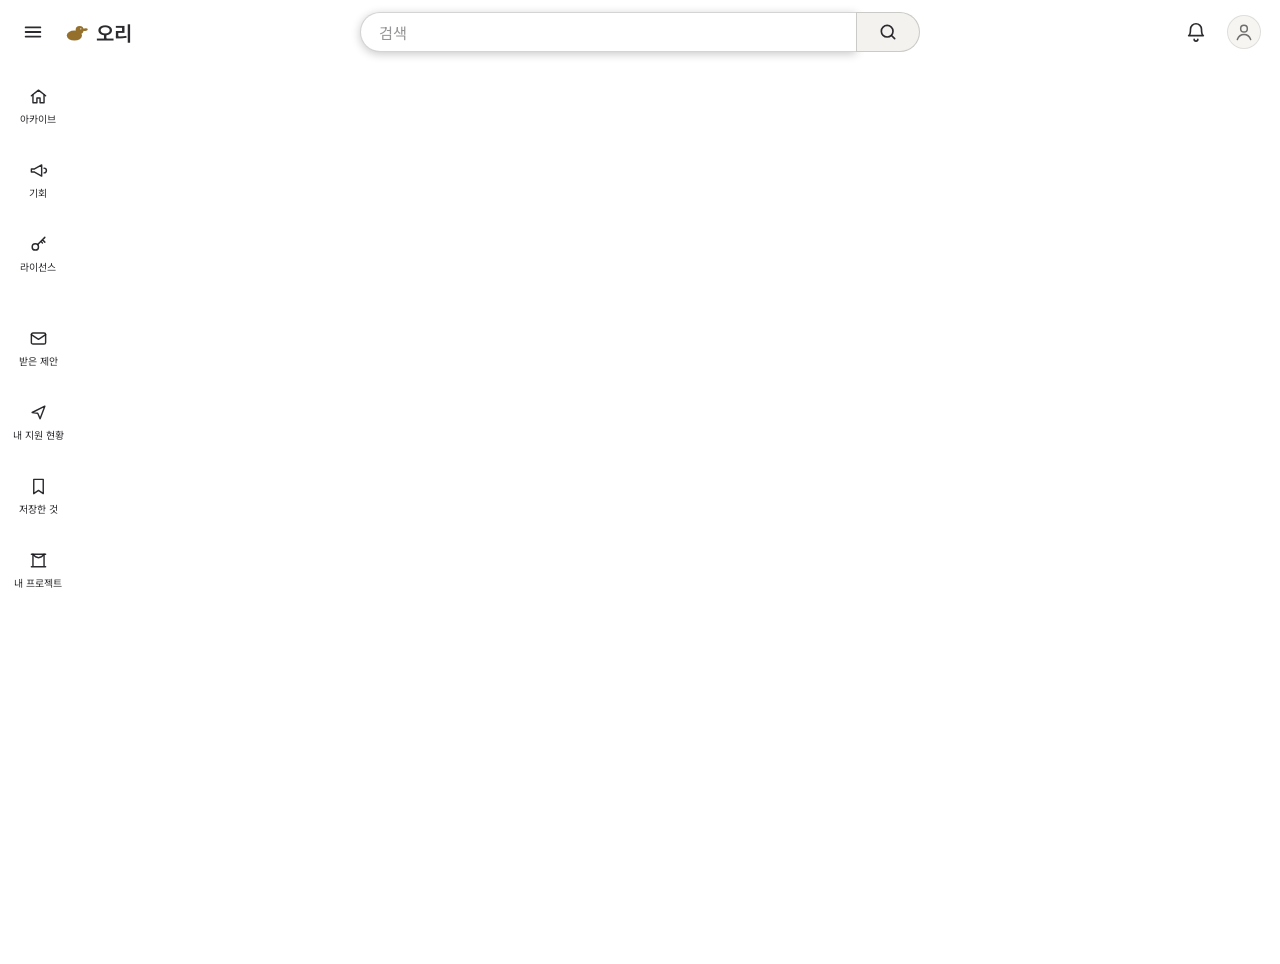
==== gongyon-db.html @ d7cc6cc7 "라이선스 신청 흐름, 받은 제안·지원·저장 카드 화면, 기회 칩, 프로젝트 보드 가운데·평면 - 라이선스: 신청할 수 있는 작품 카드 + 칩, 작품별 신청 화면(#license-<" ====
<!DOCTYPE html>
<html lang="ko">
<head>
<meta charset="UTF-8">
<meta name="viewport" content="width=device-width, initial-scale=1.0">
<title>연극·뮤지컬 아카이브 '오리'</title>
<meta property="og:title" content="연극·뮤지컬 아카이브 '오리'">
<meta property="og:description" content="프로와 아마추어를 가리지 않는 연극·뮤지컬 공연 기록. 사람·극장·작품으로 이어지는 이력을 찾아보고, 내 공연의 기획부터 라이선스·제작·운영까지 한 곳에서.">
<meta property="og:type" content="website">
<meta property="og:url" content="https://nussleman.github.io/ori/gongyon-db.html">
<meta name="twitter:card" content="summary">
<meta name="twitter:title" content="연극·뮤지컬 아카이브 '오리'">
<meta name="twitter:description" content="프로와 아마추어를 가리지 않는 연극·뮤지컬 공연 기록. 사람·극장·작품으로 이어지는 이력을 찾아보고, 내 공연의 기획부터 라이선스·제작·운영까지 한 곳에서.">
<script>try{var t=localStorage.getItem("ori-theme");if(t==="light"||t==="dark")document.documentElement.setAttribute("data-theme",t);}catch(e){}</script>
<link rel="icon" href="assets/favicon.svg" type="image/svg+xml">
<link rel="stylesheet" href="https://fonts.googleapis.com/css2?family=Noto+Sans+KR:wght@300;400;500;700&display=swap">
<link rel="stylesheet" href="assets/css/site.css?v=20261023c">
</head>
<body>

<header></header>

<!-- 로그인 게이트: 로그인 안 하면 이것만 보이고 나머지는 렌더링 자체를 안 함 -->
<div class="auth-gate" id="auth-gate">
  <svg class="logo-mark" viewBox="0 0 120 100"><use href="#duck-logo"></use></svg>
  <div class="auth-gate-title">오리</div>
  <div class="auth-gate-sub">이 안의 이야기를 보려면<br>구글 계정으로 먼저 들어와야 해요.</div>
  <button class="auth-gate-btn" onclick="loginWithGoogle()">구글로 로그인</button>
</div>

<!-- 선언 의식: 로그인 직후, 진짜 입장하기 전에 한 번 거치는 화면 -->
<div class="oath-gate" id="oath-gate">
  <div class="oath-box">
    <div class="oath-text" id="oath-text"></div>
    <div class="oath-input-wrap" id="oath-input-wrap">
      <button class="oath-confirm-btn" onclick="confirmOath()">선언합니다!</button>
    </div>
  </div>
</div>

<!-- 재사용되는 오리 로고 마크 (심볼로 한 번만 정의) -->
<svg width="0" height="0" style="position:absolute">
  <symbol id="duck-logo" viewBox="0 0 120 100">
    <ellipse cx="52" cy="68" rx="38" ry="25" fill="var(--accent)"/>
    <circle cx="78" cy="40" r="20" fill="var(--accent)"/>
    <path d="M94,34 Q118,28 119,38 Q118,48 94,44 Z" fill="var(--accent)"/>
    <circle cx="84" cy="34" r="3.2" fill="var(--bg)"/>
  </symbol>
</svg>

<div class="page-wrap">
  <!-- 좌측 메뉴: 모드(둘러보기 / 만들기)에 따라 둘 중 하나만 보인다 (body.mode-make) -->
  <!-- 왼쪽 레일 (10/14, 유튜브식): 나에게 온 것·내 것. 접으면 아이콘만 (body.rail-mini) -->
  <nav class="left-nav rail" id="rail" aria-label="내 메뉴">
    <div class="rail-sec">
      <button type="button" class="rail-item" id="rail-home" onclick="goHome()"><svg class="ico" width="22" height="22" viewBox="0 0 24 24" fill="none" stroke="currentColor" stroke-width="1.8" stroke-linecap="round" stroke-linejoin="round" aria-hidden="true"><path d="M3 11l9-7 9 7"/><path d="M5 10v10h5v-6h4v6h5V10"/></svg><span>아카이브</span></button>
      <button type="button" class="rail-item" id="rail-match" onclick="goProjectBrowse()"><svg class="ico" width="22" height="22" viewBox="0 0 24 24" fill="none" stroke="currentColor" stroke-width="1.8" stroke-linecap="round" stroke-linejoin="round" aria-hidden="true"><path d="M3 10v4h4l9 5V5L7 10z"/><path d="M19 9a3 3 0 0 1 0 6"/></svg><span>기회</span></button>
      <button type="button" class="rail-item" id="rail-license" onclick="goLicenses()"><svg class="ico" width="22" height="22" viewBox="0 0 24 24" fill="none" stroke="currentColor" stroke-width="1.8" stroke-linecap="round" stroke-linejoin="round" aria-hidden="true"><circle cx="8" cy="15" r="4"/><path d="M11 12l9-9M17 6l3 3M15 8l2 2"/></svg><span>라이선스</span></button>
    </div>
    <div class="rail-sec">
      <button type="button" class="rail-item" id="rail-offers" onclick="goOffers()"><svg class="ico" width="22" height="22" viewBox="0 0 24 24" fill="none" stroke="currentColor" stroke-width="1.8" stroke-linecap="round" stroke-linejoin="round" aria-hidden="true"><rect x="3" y="5" width="18" height="14" rx="2"/><path d="M3 7l9 6 9-6"/></svg><span>받은 제안</span></button>
      <button type="button" class="rail-item" id="rail-apply" onclick="goMyApply()"><svg class="ico" width="22" height="22" viewBox="0 0 24 24" fill="none" stroke="currentColor" stroke-width="1.8" stroke-linecap="round" stroke-linejoin="round" aria-hidden="true"><path d="M4 12l16-8-6 16-3-7z"/></svg><span>내 지원 현황</span></button>
      <button type="button" class="rail-item" id="rail-saved" onclick="goSaved()"><svg class="ico" width="22" height="22" viewBox="0 0 24 24" fill="none" stroke="currentColor" stroke-width="1.8" stroke-linecap="round" stroke-linejoin="round" aria-hidden="true"><path d="M6 3h12v18l-6-4-6 4z"/></svg><span>저장한 것</span></button>
      <button type="button" class="rail-item rail-mini-only" id="rail-make" onclick="goMake()"><svg class="ico" width="22" height="22" viewBox="0 0 24 24" fill="none" stroke="currentColor" stroke-width="1.8" stroke-linecap="round" stroke-linejoin="round" aria-hidden="true"><path d="M3 4h18M3 20h18M5 4v16M19 4v16"/><path d="M5 4c2.5 3.5 4.5 4.5 7 4.5S16.5 7.5 19 4"/></svg><span>내 프로젝트</span></button>
    </div>
    <div class="rail-sec rail-wide" id="rail-projects">
      <button type="button" class="rail-head" onclick="toggleRailProjects()" aria-expanded="true" id="rail-proj-toggle"><svg class="ico" width="22" height="22" viewBox="0 0 24 24" fill="none" stroke="currentColor" stroke-width="1.8" stroke-linecap="round" stroke-linejoin="round" aria-hidden="true"><path d="M3 4h18M3 20h18M5 4v16M19 4v16"/><path d="M5 4c2.5 3.5 4.5 4.5 7 4.5S16.5 7.5 19 4"/></svg><span>내 프로젝트</span><i class="rail-caret"><svg class="ico" width="16" height="16" viewBox="0 0 24 24" fill="none" stroke="currentColor" stroke-width="1.8" stroke-linecap="round" stroke-linejoin="round" aria-hidden="true"><path d="M6 9l6 6 6-6"/></svg></i></button>
      <div class="rail-proj-body">
        <div id="make-nav-projects"></div>
        <button type="button" class="nav-new" onclick="startNewProject()">+ 새 프로젝트</button>
        <button type="button" class="nav-all" onclick="goMake()">모든 프로젝트 보기 ›</button>
      </div>
    </div>
    <div class="sidebar-credit">오리는 team 오리가 만들고 있어요<br><a href="#terms" onclick="goTerms();return false;">이용약관</a> · <a href="#privacy" onclick="goPrivacy();return false;">개인정보처리방침</a></div>
  </nav>

  <div class="content-area">
    <div class="top-bar" id="top-bar">
      <div class="tb-left">
        <button type="button" class="tb-icon tb-burger" onclick="toggleRail()" aria-label="왼쪽 메뉴 접기·펴기"><svg width="22" height="22" viewBox="0 0 24 24" fill="none" stroke="currentColor" stroke-width="2" stroke-linecap="round" aria-hidden="true"><path d="M4 7h16M4 12h16M4 17h16"/></svg></button>
        <div class="top-bar-title" onclick="goHome()"><svg class="logo-mark"><use href="#duck-logo"></use></svg>오리</div>
      </div>
      <div class="global-search" id="gs-wrap">
        <input id="gs-input" type="text" placeholder="검색" autocomplete="off"
          oninput="gsInput()" onkeydown="gsKeydown(event)" onfocus="gsOpen()">
        <button class="gs-clear" id="gs-clear" onclick="gsClear()">✕</button>
        <button type="button" class="gs-go" aria-label="검색" onclick="gsGo()"><svg width="20" height="20" viewBox="0 0 24 24" fill="none" stroke="currentColor" stroke-width="2" stroke-linecap="round" aria-hidden="true"><circle cx="11" cy="11" r="7"/><path d="M20 20l-3.5-3.5"/></svg></button>
        <div class="gs-dropdown" id="gs-dropdown"></div>
      </div>
      <div class="tb-right">
        <button type="button" class="tb-icon tb-search-toggle" onclick="document.body.classList.toggle('search-open');var i=$('gs-input');if(i&&document.body.classList.contains('search-open'))i.focus();" aria-label="검색 열기"><svg width="22" height="22" viewBox="0 0 24 24" fill="none" stroke="currentColor" stroke-width="2" stroke-linecap="round" aria-hidden="true"><circle cx="11" cy="11" r="7"/><path d="M20 20l-3.5-3.5"/></svg></button>
        <div class="bell-wrap">
          <button type="button" class="tb-icon" id="bell-btn" onclick="toggleBell(event)" aria-label="알림"><svg width="22" height="22" viewBox="0 0 24 24" fill="none" stroke="currentColor" stroke-width="1.8" stroke-linecap="round" stroke-linejoin="round" aria-hidden="true"><path d="M6 9a6 6 0 1 1 12 0c0 6 2 7 2 7H4s2-1 2-7"/><path d="M10 20a2 2 0 0 0 4 0"/></svg><b class="bell-badge" id="bell-n" hidden></b></button>
          <div class="bell-dd" id="bell-dd"></div>
        </div>
        <button class="profile-fab" id="profile-fab" onclick="handleProfileFabClick()" title="로그인"><svg class="ico" width="20" height="20" viewBox="0 0 24 24" fill="none" stroke="currentColor" stroke-width="1.8" stroke-linecap="round" stroke-linejoin="round" aria-hidden="true"><circle cx="12" cy="8" r="4"/><path d="M4 21c1.5-4 4.5-6 8-6s6.5 2 8 6"/></svg></button>
      </div>
    </div>
    <!-- 아카이브 갈래: 유튜브식 칩 줄 (body.sec-archive 에서만) -->
    <div class="chips" id="arch-chips" aria-label="아카이브 갈래">
      <button type="button" id="chip-home" onclick="goHome()">전체</button>
      <button type="button" id="chip-works" onclick="goWorks()">작품</button>
      <button type="button" id="chip-shows" onclick="goShows()">공연</button>
      <button type="button" id="chip-people" onclick="goPeople()">사람</button>
      <button type="button" id="chip-troupes" onclick="goTroupes()">단체</button>
      <button type="button" id="chip-venues" onclick="goVenues()">극장</button>
      <button type="button" id="chip-roles" onclick="goRoles()">배역</button>
    </div>
    <main id="mn"></main>
  </div>

  <div id="sb" style="display:none"></div>

  <!-- 미리보기 패널: 카드를 한 번 클릭하면 여기 뜨고, 두 번 클릭하면 전용 페이지로 간다 (assets/js/site/peek.js) -->
  <aside class="peek" id="peek" aria-hidden="true" aria-label="미리보기">
    <div class="peek-bar">
      <button class="peek-icon-btn" id="peek-back" onclick="peekBack()" title="이전" hidden>←</button>
      <span class="peek-type" id="peek-type"></span>
      <button class="peek-expand" onclick="expandPeek()" title="전용 페이지로 열기 (카드를 두 번 클릭해도 돼요)">페이지로 열기 ↗</button>
      <button class="peek-icon-btn" onclick="closePeek()" title="닫기 (Esc)">✕</button>
    </div>
    <div class="peek-body" id="peek-body"></div>
  </aside>
</div>

<div class="profile-dropdown" id="profile-dropdown">
  <div class="pd-who" id="pd-who"></div>
  <button class="profile-dropdown-item pd-login" onclick="closeProfileDropdown();loginWithGoogle()">구글로 로그인</button>
  <button class="profile-dropdown-item pd-acct" onclick="closeProfileDropdown();goMyPageTab('records')"><svg class="ico" width="18" height="18" viewBox="0 0 24 24" fill="none" stroke="currentColor" stroke-width="1.8" stroke-linecap="round" stroke-linejoin="round" aria-hidden="true"><circle cx="12" cy="8" r="4"/><path d="M4 21c1.5-4 4.5-6 8-6s6.5 2 8 6"/></svg> 내 페이지</button>
  <button class="profile-dropdown-item pd-acct" onclick="closeProfileDropdown();goMyPageTab('info')"><svg class="ico" width="18" height="18" viewBox="0 0 24 24" fill="none" stroke="currentColor" stroke-width="1.8" stroke-linecap="round" stroke-linejoin="round" aria-hidden="true"><circle cx="12" cy="12" r="3"/><path d="M19 12a7 7 0 0 0-.1-1.2l2-1.5-2-3.4-2.3.9a7 7 0 0 0-2.1-1.2L14 3h-4l-.5 2.6a7 7 0 0 0-2.1 1.2l-2.3-.9-2 3.4 2 1.5a7 7 0 0 0 0 2.4l-2 1.5 2 3.4 2.3-.9a7 7 0 0 0 2.1 1.2L10 21h4l.5-2.6a7 7 0 0 0 2.1-1.2l2.3.9 2-3.4-2-1.5c.1-.4.1-.8.1-1.2z"/></svg> 내 정보·계정 설정</button>
  <div class="profile-dropdown-divider"></div>
  <div class="pd-theme"><div class="pd-theme-label">화면</div><div class="pd-seg" role="group" aria-label="화면 테마"><button type="button" data-mode="system" onclick="setTheme('system')">자동</button><button type="button" data-mode="light" onclick="setTheme('light')">라이트</button><button type="button" data-mode="dark" onclick="setTheme('dark')">다크</button></div></div>
  <div class="profile-dropdown-divider"></div>
  <button class="profile-dropdown-item pd-acct" onclick="closeProfileDropdown();logout()"><svg class="ico" width="18" height="18" viewBox="0 0 24 24" fill="none" stroke="currentColor" stroke-width="1.8" stroke-linecap="round" stroke-linejoin="round" aria-hidden="true"><path d="M15 4h4v16h-4M10 8l-4 4 4 4M6 12h11"/></svg> 로그아웃</button>
</div>

<div class="lightbox-overlay" id="lightbox" onclick="closeLightbox()">
  <img id="lightbox-img" src="" alt="">
</div>



<div class="edit-modal-overlay" id="edit-modal-overlay" onclick="if(event.target===this)closeEditModal()">
  <div class="edit-modal">
    <div class="edit-modal-title">정보 제보 · 수정 요청</div>
    <div class="edit-modal-sub">잘못된 정보를 봤거나, 새로 추가하고 싶은 게 있으면 알려주세요. 관리자가 확인 후 반영해요.</div>
    <div class="edit-modal-field">
      <label>무엇에 대한 건가요?</label>
      <select id="edit-target-type" onchange="onEditTargetTypeChange()">
        <option value="show">공연</option>
        <option value="work">작품</option>
        <option value="troupe">단체</option>
        <option value="venue">극장</option>
        <option value="person">사람</option>
        <option value="role">배역</option>
        <option value="other">기타 / 새로운 항목 추가</option>
      </select>
    </div>
    <div class="edit-modal-field" id="edit-target-picker-field">
      <label>어떤 항목인가요?</label>
      <input type="text" class="wizard-search" id="edit-target-search" style="margin-bottom:0.4rem" placeholder="이름으로 검색..." oninput="editModalFilterList(this.value)">
      <div id="edit-target-selected" style="font-size:0.8rem;color:var(--accent);margin-bottom:0.4rem;display:none"></div>
      <div class="wizard-results" id="edit-target-results"></div>
    </div>
    <div class="edit-modal-field">
      <label>어떤 요청인가요?</label>
      <select id="edit-request-type">
        <option value="edit">기존 정보 수정</option>
        <option value="create">새로 추가</option>
        <option value="delete">삭제 요청</option>
      </select>
    </div>
    <div class="edit-modal-field">
      <label>한 줄 요약</label>
      <input type="text" id="edit-summary" placeholder="예: 공연 날짜가 잘못됐어요">
    </div>
    <div class="edit-modal-field">
      <label>자세한 내용 (선택)</label>
      <textarea id="edit-details" rows="3" placeholder="구체적으로 어떻게 바뀌어야 하는지 알려주세요"></textarea>
    </div>
    <div class="edit-modal-actions">
      <button class="pf-btn" onclick="closeEditModal()">취소</button>
      <button class="pf-btn pf-active" onclick="submitEditRequest()">보내기</button>
    </div>
    <div id="edit-modal-msg" style="font-size:0.76rem;color:var(--muted);margin-top:0.6rem"></div>
  </div>
</div>

<div class="wizard-overlay" id="wizard-overlay">
  <div class="wizard-card">
    <div class="wizard-top-row">
      <button class="wizard-back-btn" id="wizard-back-btn" onclick="wizardBack()" title="이전으로">←</button>
      <div class="wizard-progress" id="wizard-progress"></div>
      <button class="wizard-close-btn" onclick="closeWizard()" title="취소">✕</button>
    </div>
    <div class="wizard-content" id="wizard-content"></div>
  </div>
</div>

<div class="wizard-overlay" id="connect-overlay">
  <div class="wizard-card">
    <div class="wizard-top-row">
      <div class="wizard-progress">프로필 연결</div>
      <button class="wizard-close-btn" onclick="closeConnectPrompt()" title="나중에 하기">✕</button>
    </div>
    <div class="wizard-content" id="connect-content">
      <div class="wizard-question">오리에 남아있는 내 참여 이력을 찾아볼까요?</div>
      <input type="text" class="wizard-search" id="connect-search" placeholder="내 이름으로 검색..." oninput="connectFilterList(this.value)">
      <div class="wizard-results" id="connect-results"></div>
      <button class="wizard-skip-btn" onclick="closeConnectPrompt()">나중에 할게요</button>
    </div>
  </div>
</div>

<div class="wizard-overlay" id="license-inquiry-overlay">
  <div class="wizard-card">
    <div class="wizard-top-row">
      <div class="wizard-progress">라이선스 문의</div>
      <button class="wizard-close-btn" onclick="closeLicenseInquiry()" title="닫기">✕</button>
    </div>
    <div class="wizard-content">
      <div class="wizard-question" id="license-inquiry-title">라이선스가 궁금하신가요?</div>
      <div style="font-size:0.78rem;color:var(--muted);margin-bottom:1rem">저작권 관련 문의를 남겨주시면, 확인 후 라이선스 확보 방법과 대략적인 비용 가이드를 안내해드려요.</div>
      <div class="edit-modal-field"><label>문의 내용</label><textarea id="license-inquiry-message" rows="3" placeholder="어떤 게 궁금하신지 적어주세요 (예: 아마추어 공연 라이선스 비용이 궁금해요)"></textarea></div>
      <div class="edit-modal-field"><label>연락처 (선택)</label><input type="text" id="license-inquiry-contact" placeholder="이메일, 카카오톡 오픈채팅 등"></div>
      <button class="pf-btn pf-active" style="width:100%" onclick="submitLicenseInquiry()">문의 보내기</button>
      <div id="license-inquiry-msg" style="font-size:0.76rem;color:var(--muted);margin-top:0.6rem;text-align:center"></div>
    </div>
  </div>
</div>

<div class="wizard-overlay" id="ori-modal-overlay">
  <div class="wizard-card ori-modal-card">
    <div class="wizard-content">
      <div class="wizard-question" id="ori-modal-message"></div>
      <div class="edit-modal-field" id="ori-modal-input-field" style="display:none">
        <input type="text" id="ori-modal-input" class="wizard-search" style="margin-bottom:0">
      </div>
      <div id="ori-modal-actions" class="ori-modal-actions"></div>
    </div>
  </div>
</div>

<!-- 공통 선택 창 (assets/js/site/bridges.js pickOne) -->
<div class="wizard-overlay" id="pick-overlay">
  <div class="wizard-card pick-card">
    <div class="wizard-top-row"><div class="wizard-progress" id="pick-title"></div><button class="wizard-close-btn" id="pick-cancel" title="닫기">✕</button></div>
    <div class="pick-list" id="pick-list"></div>
  </div>
</div>

<nav class="mobile-tab-bar" id="mob-nav" aria-label="메뉴">
  <button class="mob-tab" id="mobt-home" onclick="goHome()"><svg class="ico" width="22" height="22" viewBox="0 0 24 24" fill="none" stroke="currentColor" stroke-width="1.8" stroke-linecap="round" stroke-linejoin="round" aria-hidden="true"><path d="M3 11l9-7 9 7"/><path d="M5 10v10h5v-6h4v6h5V10"/></svg>아카이브</button>
  <button class="mob-tab" id="mobt-match" onclick="goProjectBrowse()"><svg class="ico" width="22" height="22" viewBox="0 0 24 24" fill="none" stroke="currentColor" stroke-width="1.8" stroke-linecap="round" stroke-linejoin="round" aria-hidden="true"><path d="M3 10v4h4l9 5V5L7 10z"/><path d="M19 9a3 3 0 0 1 0 6"/></svg>기회</button>
  <button class="mob-tab" id="mobt-license" onclick="goLicenses()"><svg class="ico" width="22" height="22" viewBox="0 0 24 24" fill="none" stroke="currentColor" stroke-width="1.8" stroke-linecap="round" stroke-linejoin="round" aria-hidden="true"><circle cx="8" cy="15" r="4"/><path d="M11 12l9-9M17 6l3 3M15 8l2 2"/></svg>라이선스</button>
  <button class="mob-tab" id="mobt-make" onclick="goMake()"><svg class="ico" width="22" height="22" viewBox="0 0 24 24" fill="none" stroke="currentColor" stroke-width="1.8" stroke-linecap="round" stroke-linejoin="round" aria-hidden="true"><path d="M3 4h18M3 20h18M5 4v16M19 4v16"/><path d="M5 4c2.5 3.5 4.5 4.5 7 4.5S16.5 7.5 19 4"/></svg>내 프로젝트</button>
  <button class="mob-tab" id="mobt-offers" onclick="goOffers()"><svg class="ico" width="22" height="22" viewBox="0 0 24 24" fill="none" stroke="currentColor" stroke-width="1.8" stroke-linecap="round" stroke-linejoin="round" aria-hidden="true"><rect x="3" y="5" width="18" height="14" rx="2"/><path d="M3 7l9 6 9-6"/></svg>받은 제안</button>
  <button class="mob-tab" id="mobt-apply" onclick="goMyApply()"><svg class="ico" width="22" height="22" viewBox="0 0 24 24" fill="none" stroke="currentColor" stroke-width="1.8" stroke-linecap="round" stroke-linejoin="round" aria-hidden="true"><path d="M4 12l16-8-6 16-3-7z"/></svg>내 지원</button>
</nav>

<script src="https://cdn.jsdelivr.net/npm/@supabase/supabase-js@2"></script>
<script src="assets/js/config.js?v=20261023c"></script>
<script src="assets/js/site/core.js?v=20261023c"></script>
<script src="assets/js/site/filters.js?v=20261023c"></script>
<script src="assets/js/site/detail.js?v=20261023c"></script>
<script src="assets/js/site/account.js?v=20261023c"></script>
<script src="assets/js/site/edit-request.js?v=20261023c"></script>
<script src="assets/js/site/mypage.js?v=20261023c"></script>
<script src="assets/js/site/troupe-shows.js?v=20261023c"></script>
<script src="assets/js/site/my-history.js?v=20261023c"></script>
<script src="assets/js/site/project.js?v=20261023c"></script>
<script src="assets/js/site/project-home.js?v=20261023c"></script>
<script src="assets/js/site/project-dashboard.js?v=20261023c"></script>
<script src="assets/js/site/project-budget.js?v=20261023c"></script>
<script src="assets/js/site/project-props.js?v=20261023c"></script>
<script src="assets/js/site/project-schedule.js?v=20261023c"></script>
<script src="assets/js/site/project-wizard.js?v=20261023c"></script>
<script src="assets/js/site/project-browse.js?v=20261023c"></script>
<script src="assets/js/site/licenses.js?v=20261023c"></script>
<script src="assets/js/site/mine.js?v=20261023c"></script>
<script src="assets/js/site/pages.js?v=20261023c"></script>
<script src="assets/js/site/home.js?v=20261023c"></script>
<script src="assets/js/site/shows.js?v=20261023c"></script>
<script src="assets/js/site/works.js?v=20261023c"></script>
<script src="assets/js/site/roles.js?v=20261023c"></script>
<script src="assets/js/site/people.js?v=20261023c"></script>
<script src="assets/js/site/troupes.js?v=20261023c"></script>
<script src="assets/js/site/venues.js?v=20261023c"></script>
<script src="assets/js/site/peek.js?v=20261023c"></script>
<script src="assets/js/site/make.js?v=20261023c"></script>
<script src="assets/js/site/bridges.js?v=20261023c"></script>
<script src="assets/js/site/reviews.js?v=20261023c"></script>
<script src="assets/js/site/router.js?v=20261023c"></script>
</body>
</html>
---- assets/css/site.css ----
/* 오리 사이트 스타일 */
*,*::before,*::after{box-sizing:border-box;margin:0;padding:0}
:root{
  --bg:#0e0e10;--bg2:#17171a;--bg3:#1f1f24;
  --line:rgba(255,255,255,0.08);--muted:rgba(255,255,255,0.58);--faint:rgba(255,255,255,0.42);--text:rgba(255,255,255,0.88);
  --accent:#c8a96e;--actor:#6eb5c8;--actor-bg:rgba(110,181,200,0.12);
  --staff:#c8a96e;--staff-bg:rgba(200,169,110,0.12);
  --ink:255,255,255;--ph:#1b1b1f;--line-strong:rgba(255,255,255,0.16);--field:#121214;--btn2:#222226;--chip-on-bg:#f1f1f1;--chip-on-fg:#0f0f0f;
  color-scheme:dark;
}
/* 라이트 (10/14): 마이페이지 메뉴의 화면 설정에서 시스템·라이트·다크. 시스템이면 기기 설정을 따른다 */
:root[data-theme="light"]{
  --bg:#ffffff;--bg2:#f6f5f2;--bg3:#ecebe6;
  --line:rgba(20,20,24,0.1);--muted:rgba(20,20,24,0.6);--faint:rgba(20,20,24,0.45);--text:rgba(20,20,24,0.9);
  --accent:#94702c;--actor:#2f7f95;--actor-bg:rgba(47,127,149,0.1);--staff:#94702c;--staff-bg:rgba(148,112,44,0.1);
  --ink:20,20,24;--ph:#f0efea;--line-strong:rgba(20,20,24,0.18);--field:#ffffff;--btn2:#f3f2ee;--chip-on-bg:#141416;--chip-on-fg:#ffffff;
  color-scheme:light;
}
@media (prefers-color-scheme: light){:root:not([data-theme]){
  --bg:#ffffff;--bg2:#f6f5f2;--bg3:#ecebe6;
  --line:rgba(20,20,24,0.1);--muted:rgba(20,20,24,0.6);--faint:rgba(20,20,24,0.45);--text:rgba(20,20,24,0.9);
  --accent:#94702c;--actor:#2f7f95;--actor-bg:rgba(47,127,149,0.1);--staff:#94702c;--staff-bg:rgba(148,112,44,0.1);
  --ink:20,20,24;--ph:#f0efea;--line-strong:rgba(20,20,24,0.18);--field:#ffffff;--btn2:#f3f2ee;--chip-on-bg:#141416;--chip-on-fg:#ffffff;
  color-scheme:light;
}}
body{background:var(--bg);color:var(--text);font-family:'Noto Sans KR',sans-serif;font-weight:300;min-height:100vh}

/* ── 레이아웃: 좌측 고정 nav + 우측 콘텐츠 ── */
.page-wrap{display:flex;min-height:100vh}

/* 좌측 고정 nav (상단바 아래부터 시작 — 상단바가 화면 맨 위를 갖는다) */
.left-nav{
  position:fixed;top:64px;left:0;width:var(--rail-w);height:calc(100vh - 64px);
  background:var(--bg2);border-right:1px solid var(--line);
  display:flex;flex-direction:column;
  padding:1.6rem 0 1rem;
  z-index:100;
  overflow:visible;
}

/* 좌측 nav 메뉴 아이템 */
nav{display:flex;flex-direction:column;gap:0;padding:0.6rem 0 0.4rem}
nav button{
  background:none;border:none;border-radius:8px;margin:0 0.6rem;
  color:var(--muted);font-family:'Noto Sans KR',sans-serif;
  font-size:0.82rem;letter-spacing:0.06em;
  padding:0.55rem 0.8rem;cursor:pointer;
  transition:color .15s,background .15s;
  text-align:left;white-space:nowrap;
}
nav button:hover{color:var(--text);background:rgba(var(--ink),0.03)}
nav button.active{color:var(--text);background:rgba(var(--ink),0.07);font-weight:500}


/* 우측 콘텐츠 영역 */
.content-area{margin-left:var(--rail-w);margin-top:64px;min-height:calc(100vh - 64px);display:block;width:calc(100% - var(--rail-w));box-sizing:border-box}

/* 헤더(기존 aside 역할 제거, 상단 바 제거) */
header{display:none}

/* ── 상단바: 화면 맨 위를 차지하는 고정 바. 사이드바보다 z-index가 높아 항상 위에 온다 ── */
.top-bar{position:fixed;top:0;left:0;right:0;height:64px;box-sizing:border-box;display:flex;align-items:center;gap:1.4rem;padding:0 2rem;border-bottom:1px solid var(--line);background:var(--bg);z-index:300}
.top-bar-title{display:flex;align-items:center;gap:0.5rem;font-family:inherit;font-weight:600;font-size:1.3rem;letter-spacing:0.02em;cursor:pointer;white-space:nowrap;flex-shrink:0;color:var(--text)}
.top-bar-title .logo-mark{width:24px;height:24px;flex-shrink:0}
.top-bar .global-search{max-width:440px;margin:0 auto}

/* ── 전역 검색창 ── */
.global-search{position:relative;max-width:440px;width:100%;justify-self:center;}
.global-search input{width:100%;background:var(--bg3);border:1px solid rgba(var(--ink),0.16);border-radius:8px;color:var(--text);font-family:'Noto Sans KR',sans-serif;font-size:0.92rem;padding:0.68rem 1rem 0.68rem 2.6rem;outline:none;transition:border-color .2s,box-shadow .2s;box-shadow:0 2px 10px rgba(0,0,0,0.22);}
.global-search input:focus{border-color:var(--accent);box-shadow:0 0 0 3px rgba(200,169,110,0.16);}
.global-search input::placeholder{color:var(--faint)}
.gs-icon{position:absolute;left:0.95rem;top:50%;transform:translateY(-50%);color:var(--accent);font-size:0.95rem;pointer-events:none;opacity:0.85}
.gs-clear{position:absolute;right:0.75rem;top:50%;transform:translateY(-50%);background:none;border:none;color:var(--muted);cursor:pointer;font-size:0.9rem;padding:0;display:none;line-height:1}
.gs-clear.vis{display:block}
.gs-dropdown{position:absolute;top:calc(100% + 8px);left:0;right:0;background:var(--bg2);border:1px solid var(--line);border-radius:8px;overflow:hidden;z-index:200;box-shadow:0 8px 32px rgba(0,0,0,0.5);display:none;max-height:480px;overflow-y:auto;}
.gs-dropdown.open{display:block}
.gs-group-label{font-size:0.7rem;letter-spacing:0.2em;color:var(--muted);text-transform:uppercase;padding:0.6rem 1rem 0.25rem}
.gs-item{display:flex;align-items:center;gap:0.65rem;padding:0.42rem 1rem;cursor:pointer;transition:background .12s}
.gs-item:hover,.gs-item.focused{background:var(--bg3)}
.gs-item-icon{font-size:0.82rem;flex-shrink:0;width:1.1rem;text-align:center;opacity:0.7}
.gs-item-main{flex:1;min-width:0;display:flex;align-items:baseline;gap:0.5rem;overflow:hidden}
.gs-item-name{font-size:0.84rem;white-space:nowrap;overflow:hidden;text-overflow:ellipsis;min-width:0;flex-shrink:1}
.gs-item-sub{font-size:0.7rem;color:var(--muted);white-space:nowrap;overflow:hidden;text-overflow:ellipsis;flex-shrink:2}
.gs-divider{height:1px;background:var(--line);margin:0.2rem 0}
.gs-empty{padding:1.2rem 1rem;font-size:0.82rem;color:var(--muted);text-align:center}


nav{display:flex;gap:0}

/* ── 레이아웃 ── */
.app{display:none}
.sidebar-inner{display:none}
.sidebar-label{display:none}

/* 사이드바 필터 바 */
.sb-filter-bar{display:flex;gap:0.35rem;padding:0 1rem 0.7rem;flex-wrap:wrap}
.sb-filter-btn{background:none;border:1px solid var(--line);border-radius:4px;padding:0.22rem 0.6rem;color:var(--muted);font-family:'Noto Sans KR',sans-serif;font-size:0.7rem;cursor:pointer;transition:all .15s;white-space:nowrap}
.sb-filter-btn:hover{color:var(--text);border-color:rgba(var(--ink),0.18)}
.sb-filter-btn.active{background:var(--bg3);color:var(--accent);border-color:var(--accent)}

.list-item{display:block;width:100%;text-align:left;background:none;border:none;padding:0.55rem 1.2rem;color:var(--muted);font-family:'Noto Sans KR',sans-serif;font-size:0.84rem;cursor:pointer;transition:background .15s,color .15s;border-left:2px solid transparent;line-height:1.35}
.list-item:hover{background:var(--bg2);color:var(--text)}
.list-item.active{background:var(--bg3);color:var(--text);border-left-color:var(--accent)}
.list-item .sub{display:flex;align-items:center;gap:0.5rem;font-size:0.7rem;color:var(--muted);margin-top:0.15rem;flex-wrap:wrap}
.list-item .sub-tag{background:var(--bg3);border-radius:3px;padding:0.08rem 0.35rem;font-size:0.7rem}

.sb-year-divider{padding:0.5rem 1.2rem 0.15rem;font-size:0.7rem;color:var(--accent);letter-spacing:0.18em;opacity:0.7;font-family:inherit}

main{padding:2rem;min-height:100vh;box-sizing:border-box;width:100%;display:block}

/* ── 홈: 검색창 하나만 있는 랜딩 화면 ── */
.home-project-cta{margin-top:1.1rem;background:none;border:1px solid var(--accent);color:var(--accent);border-radius:20px;padding:0.5rem 1.1rem;font-family:'Noto Sans KR',sans-serif;font-size:0.8rem;cursor:pointer;transition:all .15s}
.home-project-cta:hover{background:var(--accent);color:var(--bg)}
.sidebar-credit{position:absolute;bottom:1rem;left:0;right:0;text-align:center;font-size:0.7rem;color:var(--muted);padding:0 0.4rem;letter-spacing:0;word-break:keep-all;line-height:1.6}
.sidebar-credit a{color:var(--muted);text-decoration:none}
.sidebar-credit a:hover{color:var(--accent)}
.legal-body{max-width:620px;font-size:0.85rem;line-height:1.8;color:var(--text)}
.legal-body h4{font-family:inherit;font-weight:400;font-size:0.98rem;color:var(--accent);margin:1.8rem 0 0.5rem}
.legal-body h4:first-child{margin-top:0}
.legal-body p{color:var(--text);opacity:0.85;margin:0}
.legal-body a{color:var(--accent)}
.report-copyright-link{font-size:0.72rem;color:var(--muted);cursor:pointer;text-decoration:underline}
.report-copyright-link:hover{opacity:0.9;color:var(--accent)}
.danger-link{font-size:0.72rem;color:var(--muted);cursor:pointer;text-decoration:underline}
.danger-link:hover{color:#e06c6c;opacity:0.9}

/* ── 홈 전용 플로팅 메뉴 컨트롤러 (좌측, 세로 가운데 정렬, 떠있는 느낌) ── */

/* ══════════════════════════
   탭 인덱스 화면 (공연/작품 첫 화면)
   ══════════════════════════ */
.tab-index{width:100%;max-width:none}

/* 필터 패널 */


/* 결과 헤더 */
.rvb{background:none;border:1px solid var(--line);border-radius:4px;padding:0.2rem 0.55rem;color:var(--muted);font-family:'Noto Sans KR',sans-serif;font-size:0.7rem;cursor:pointer;transition:all .15s}
.rvb.on{background:var(--bg3);color:var(--accent);border-color:var(--accent)}

/* 결과 그리드 */
.result-grid{display:grid;grid-template-columns:repeat(auto-fill,minmax(140px,1fr));gap:0.75rem}
.result-card{border-radius:8px;overflow:hidden;cursor:pointer;background:var(--bg2);border:1px solid var(--line);transition:transform .18s,border-color .18s;position:relative}
.result-card .fav-btn{position:absolute;top:0.4rem;right:0.4rem;z-index:2;background:rgba(14,14,16,0.55);border-radius:50%;width:22px;height:22px;display:flex;align-items:center;justify-content:center}
.result-card .fav-btn ~ .fav-btn{right:1.9rem}
.result-card:hover{transform:translateY(-3px);border-color:rgba(200,169,110,0.35)}
.result-card img{width:100%;aspect-ratio:2/3;object-fit:cover;display:block}
.result-card-ph{width:100%;aspect-ratio:2/3;display:flex;align-items:center;justify-content:center;font-size:2rem;color:var(--muted);background:var(--bg3)}
.result-card-body{padding:0.6rem 0.7rem}
.result-card-title{font-size:0.8rem;font-weight:400;white-space:nowrap;overflow:hidden;text-overflow:ellipsis;margin-bottom:0.2rem}
.result-card-sub{font-size:0.7rem;color:var(--muted);white-space:nowrap;overflow:hidden;text-overflow:ellipsis}
.result-card-tags{display:flex;flex-wrap:wrap;gap:0.2rem;margin-top:0.3rem}
.result-card-tag{font-size:0.7rem;padding:0.1rem 0.4rem;border-radius:3px;background:var(--bg3);color:var(--muted)}

/* 결과 리스트 뷰 */
.result-list{display:flex;flex-direction:column}
.result-row{display:flex;align-items:center;gap:0.85rem;padding:0.7rem 0;border-bottom:1px solid var(--line);cursor:pointer;transition:background .12s}
.result-row:hover .rr-title{color:var(--accent)}
.rr-poster{width:36px;height:54px;border-radius:4px;object-fit:cover;flex-shrink:0;background:var(--bg3);display:flex;align-items:center;justify-content:center;font-size:1rem;color:var(--muted);overflow:hidden}
.rr-poster img{width:100%;height:100%;object-fit:cover}
.rr-main{flex:1;min-width:0}
.rr-title{font-size:0.88rem;font-weight:400;white-space:nowrap;overflow:hidden;text-overflow:ellipsis;transition:color .2s;margin-bottom:0.18rem}
.rr-meta{display:flex;gap:0.55rem;flex-wrap:wrap}
.rr-tag{font-size:0.7rem;color:var(--muted)}
.rr-date{font-size:0.7rem;color:var(--muted);flex-shrink:0}

/* 빈 결과 */
.result-empty{padding:3rem 0;text-align:center;color:var(--muted);font-size:0.85rem}
.result-empty-icon{font-size:2.5rem;margin-bottom:0.8rem;opacity:0.4}

/* ── 좌측 nav 구분선 (일반 메뉴 / 대시보드 구획) ── */
.nav-divider{height:1px;background:var(--line);margin:0.7rem 1.4rem}
.wip-badge{font-size:0.7rem;color:var(--muted);border:1px solid var(--line);border-radius:8px;padding:0.1rem 0.4rem;margin-left:0.3rem;vertical-align:middle;opacity:0.75}

/* ── 대시보드 ── */
.dash-intro{font-size:0.8rem;color:var(--muted);margin-bottom:1.6rem;line-height:1.6}
.dash-grid{display:grid;grid-template-columns:repeat(auto-fit,minmax(320px,1fr));gap:1.3rem}
.dash-card{background:var(--bg2);border:1px solid var(--line);border-radius:10px;padding:1.3rem 1.5rem 1.5rem;box-sizing:border-box}
.dash-card.wide{grid-column:1/-1}
.dash-card-title{font-size:0.7rem;letter-spacing:0.16em;color:var(--muted);text-transform:uppercase;margin-bottom:1.1rem;display:flex;align-items:center;justify-content:space-between}
.dash-card-note{font-size:0.7rem;color:var(--muted);letter-spacing:0;text-transform:none}

.dash-bar-row{display:flex;align-items:center;gap:0.7rem;margin-bottom:0.6rem;font-size:0.78rem}
.dash-bar-row:last-child{margin-bottom:0}
.dash-bar-rank{width:1.2rem;flex-shrink:0;color:var(--muted);font-size:0.72rem;text-align:right}
.dash-bar-label{width:118px;flex-shrink:0;color:var(--text);white-space:nowrap;overflow:hidden;text-overflow:ellipsis;opacity:0.85}
.dash-bar-track{flex:1;background:var(--bg3);border-radius:4px;height:9px;overflow:hidden}
.dash-bar-fill{height:100%;background:var(--accent);border-radius:4px}
.dash-bar-value{width:52px;text-align:right;color:var(--muted);flex-shrink:0;font-variant-numeric:tabular-nums;font-size:0.72rem}

.dash-yearchart{display:flex;align-items:flex-end;gap:5px;height:130px;padding-top:0.5rem}
.dash-yearchart-col{flex:1;display:flex;flex-direction:column;align-items:center;justify-content:flex-end;height:100%;min-width:0}
.dash-yearchart-bar{width:100%;max-width:26px;background:var(--accent);border-radius:3px 3px 0 0;opacity:0.82;transition:opacity .15s}
.dash-yearchart-col:hover .dash-yearchart-bar{opacity:1}
.dash-yearchart-count{font-size:0.7rem;color:var(--muted);margin-bottom:0.2rem}
.dash-yearchart-label{font-size:0.7rem;color:var(--muted);margin-top:0.4rem;white-space:nowrap}

.dash-stackbar{display:flex;height:14px;border-radius:7px;overflow:hidden;background:var(--bg3);margin-bottom:0.9rem}
.dash-stackbar-seg{height:100%}
.dash-legend{display:flex;flex-wrap:wrap;gap:0.9rem 1.3rem}
.dash-legend-item{display:flex;align-items:center;gap:0.45rem;font-size:0.74rem;color:var(--muted)}
.dash-legend-dot{width:9px;height:9px;border-radius:50%;flex-shrink:0}
.dash-legend-val{color:var(--text)}

.dash-summary-strip{display:flex;flex-wrap:wrap;gap:2rem;margin-bottom:1.8rem}
.dash-summary-item{display:flex;flex-direction:column;gap:0.15rem}
.dash-summary-num{font-family:inherit;font-size:1.5rem;color:var(--accent);font-weight:400}
.dash-summary-label{font-size:0.7rem;color:var(--muted);letter-spacing:0.08em}
@media(max-width:768px){
  .dash-grid{grid-template-columns:1fr}
  .dash-bar-label{width:88px}
}

/* ── 공연 디테일 ── */
.eyebrow{font-size:0.7rem;letter-spacing:0.25em;color:var(--accent);text-transform:uppercase;margin-bottom:0.6rem}
.detail-title{font-family:inherit;font-weight:600;font-size:clamp(1.4rem,3vw,2rem);letter-spacing:0.04em;line-height:1.3}
.detail-meta{font-size:0.78rem;color:var(--muted);display:flex;gap:1.2rem;flex-wrap:wrap;margin-top:0.6rem}
.detail-header{margin-bottom:2rem;padding-bottom:1.2rem;border-bottom:1px solid var(--line)}
.sec{margin-bottom:2rem}
.sec-label{font-size:0.7rem;letter-spacing:0.22em;color:var(--muted);text-transform:uppercase;margin-bottom:0.8rem;display:flex;align-items:center;gap:0.8rem}
.info-rows{display:flex;flex-direction:column;gap:0.5rem;background:var(--bg2);border:1px solid var(--line);border-radius:8px;padding:0.9rem 1.1rem}
.info-row{display:flex;gap:0.8rem;font-size:0.84rem;line-height:1.5}
.info-row-label{color:var(--muted);min-width:96px;flex-shrink:0}
.sec-label::after{content:'';flex:1;height:1px;background:var(--line)}
.poster-wrap{display:flex;gap:2rem;margin-bottom:2rem;align-items:flex-start}
.poster-img{width:180px;flex-shrink:0;border-radius:8px;object-fit:cover;aspect-ratio:2/3;display:block}
.poster-placeholder{width:180px;flex-shrink:0;border-radius:8px;background:var(--bg2);border:1px solid var(--line);aspect-ratio:2/3;display:flex;align-items:center;justify-content:center;font-size:2.5rem;color:var(--muted)}
.poster-info{flex:1;min-width:0}
.cast-grid{display:grid;grid-template-columns:repeat(auto-fill,minmax(140px,1fr));gap:0.5rem;margin-bottom:1.2rem}
.cast-card{background:var(--bg2);border:1px solid var(--line);border-radius:6px;padding:0.8rem;cursor:pointer;transition:background .15s}
.cast-card:hover{background:var(--bg3)}
.cast-img{width:100%;aspect-ratio:3/4;object-fit:cover;border-radius:4px;margin-bottom:0.6rem;background:var(--bg3);display:block}
.cast-img-ph{width:100%;aspect-ratio:3/4;background:var(--bg3);border-radius:4px;margin-bottom:0.6rem;display:flex;align-items:center;justify-content:center;font-size:1.6rem;color:var(--muted)}
.cast-name{font-size:0.85rem;font-weight:400;margin-bottom:0.2rem}
.cast-role{font-size:0.72rem;color:var(--muted)}
.tag{display:inline-block;font-size:0.7rem;letter-spacing:0.1em;padding:0.18rem 0.5rem;border-radius:3px;margin-right:0.3rem}
.tag-a{background:var(--actor-bg);color:var(--actor)}
.tag-s{background:var(--staff-bg);color:var(--staff)}
.link{color:var(--accent);cursor:pointer;border-bottom:1px solid rgba(200,169,110,0.3);transition:border-color .2s}
.link:hover{border-bottom-color:var(--accent)}
.item-grid{display:grid;grid-template-columns:repeat(auto-fill,minmax(200px,1fr));gap:0.8rem}
.item-card{background:var(--bg2);border:1px solid var(--line);border-radius:8px;padding:1.2rem;cursor:pointer;transition:background .15s,border-color .15s}
.item-card:hover{background:var(--bg3);border-color:rgba(var(--ink),0.15)}
.item-card-title{font-size:0.95rem;font-weight:400;margin-bottom:0.3rem}
.proj-card{position:relative;cursor:default}
.proj-card-actions{position:absolute;top:0.6rem;right:0.6rem;display:none;gap:0.3rem;z-index:2}
.proj-card:hover .proj-card-actions{display:flex}
.proj-icon-btn{background:rgba(0,0,0,0.55);border:none;border-radius:5px;width:24px;height:24px;color:#fff;cursor:pointer;font-size:0.72rem;display:flex;align-items:center;justify-content:center;padding:0}
.proj-icon-btn:hover{background:var(--accent);color:var(--bg)}
.item-card-sub{font-size:0.75rem;color:var(--muted)}
.empty{color:var(--muted);font-size:0.83rem;padding:2rem 0}

/* ── 사람 프로필 ── */
.person-stats-inline{display:flex;gap:0.5rem;flex-wrap:wrap}
.psi-item{background:var(--bg2);border:1px solid var(--line);border-radius:5px;padding:0.55rem 0.8rem;display:flex;flex-direction:column;gap:0.15rem;min-width:64px}
.psi-num{font-family:inherit;font-size:1.2rem;font-weight:300;color:var(--accent);line-height:1}
.psi-label{font-size:0.7rem;color:var(--muted);letter-spacing:0.06em;white-space:nowrap}
.person-troupes-inline{display:flex;flex-wrap:wrap;gap:0.35rem;align-items:center}
.person-troupes-label{font-size:0.7rem;color:var(--muted);letter-spacing:0.06em;margin-right:0.2rem}
.troupe-chip{display:inline-flex;align-items:center;gap:0.4rem;background:var(--bg2);border:1px solid var(--line);border-radius:20px;padding:0.22rem 0.75rem;font-size:0.75rem;cursor:pointer;transition:background .15s,border-color .15s}
.troupe-chip:hover{background:var(--bg3);border-color:rgba(var(--ink),0.18)}
.troupe-chip-cnt{font-size:0.7rem;color:var(--muted)}
.person-links-inline{display:flex;gap:0.5rem;flex-wrap:wrap;margin-top:0.5rem}
.person-link-chip{display:inline-flex;align-items:center;gap:0.35rem;background:var(--bg2);border:1px solid var(--line);border-radius:20px;padding:0.25rem 0.85rem;font-size:0.75rem;color:var(--text);text-decoration:none;transition:background .15s,border-color .15s}
.person-link-chip:hover{background:var(--bg3);border-color:rgba(var(--ink),0.18)}
.year-chart-block{background:var(--bg2);border:1px solid var(--line);border-radius:6px;padding:0.85rem 1rem}
.year-chart-title{font-size:0.7rem;color:var(--muted);letter-spacing:0.08em;margin-bottom:0.6rem}
.mini-chart{display:flex;align-items:flex-end;gap:4px;height:70px}
.mini-bar-wrap{display:flex;flex-direction:column;align-items:center;justify-content:flex-end;gap:2px;flex:1;min-width:18px;max-width:36px;height:100%}
.mini-bar-cnt{font-size:0.7rem;color:var(--accent);line-height:1;opacity:0.85}
.mini-bar{width:100%;background:var(--accent);border-radius:2px 2px 0 0;opacity:0.6;transition:opacity .15s;cursor:default;flex-shrink:0}
.mini-bar:hover{opacity:1}
.mini-bar-label{font-size:0.7rem;color:var(--muted);flex-shrink:0}
.pf-btn{background:none;border:1px solid var(--line);border-radius:4px;padding:0.25rem 0.7rem;color:var(--muted);font-family:'Noto Sans KR',sans-serif;font-size:0.72rem;cursor:pointer;transition:all .15s}
.pf-btn:hover{color:var(--text);border-color:rgba(var(--ink),0.2)}
.pf-active{background:var(--bg3) !important;color:var(--accent) !important;border-color:var(--accent) !important}
.coactor-grid{display:grid;grid-template-columns:repeat(auto-fill,minmax(130px,1fr));gap:0.5rem}
.coactor-card{background:var(--bg2);border:1px solid var(--line);border-radius:6px;padding:0.7rem 0.9rem;cursor:pointer;transition:background .15s;display:flex;align-items:center;gap:0.7rem}
.coactor-card:hover{background:var(--bg3)}
.coactor-photo{width:36px;height:36px;border-radius:50%;object-fit:cover;background:var(--bg3);flex-shrink:0}
.coactor-photo-ph{width:36px;height:36px;border-radius:50%;background:var(--bg3);flex-shrink:0;display:flex;align-items:center;justify-content:center;font-size:1rem;color:var(--muted)}
.coactor-info{min-width:0}
.coactor-name{font-size:0.82rem;font-weight:400;white-space:nowrap;overflow:hidden;text-overflow:ellipsis}
.coactor-cnt{font-size:0.7rem;color:var(--muted)}

/* ── 사람 상세: 진짜 고정 헤더 바 + 오버뷰 카드 그리드(여러 단) + 활동이력은 전체 너비 ── */
.person-sticky-header{position:fixed;top:64px;left:var(--rail-w);right:0;z-index:150;background:var(--bg2);border-bottom:1px solid var(--line);padding:0.85rem 2rem 0.7rem;box-sizing:border-box}
.person-sticky-row{display:flex;align-items:center;gap:1rem}
.person-sticky-photo,.person-sticky-photo-ph{width:52px;height:52px;border-radius:50%;object-fit:cover;background:var(--bg3);flex-shrink:0}
.person-sticky-photo-ph{display:flex;align-items:center;justify-content:center;font-size:1.3rem;color:var(--muted)}
.person-sticky-text{min-width:0}
.person-sticky-name{font-family:inherit;font-size:1.05rem;color:var(--text);white-space:nowrap;overflow:hidden;text-overflow:ellipsis}
.person-sticky-blurb{font-size:0.76rem;color:var(--muted);margin-top:0.15rem;white-space:nowrap;overflow:hidden;text-overflow:ellipsis}
.person-sticky-links-inline{margin-left:0.6rem}
.person-link-chip-sm{display:inline-flex;align-items:center;background:var(--bg3);border:1px solid var(--line);border-radius:12px;padding:0.1rem 0.55rem;color:var(--muted);font-size:0.72rem;text-decoration:none;margin-right:0.4rem;transition:all .15s}
.person-link-chip-sm:hover{color:var(--accent);border-color:var(--accent)}
.person-sticky-links-inline a:hover{color:var(--accent)}
.claim-btn{background:none;border:1px solid var(--accent);border-radius:20px;color:var(--accent);font-family:'Noto Sans KR',sans-serif;font-size:0.76rem;padding:0.4rem 1rem;cursor:pointer;transition:all .15s;white-space:nowrap}
.claim-btn:hover{background:var(--accent);color:var(--bg)}
.claim-badge{font-size:0.72rem;padding:0.35rem 0.8rem;border-radius:20px;white-space:nowrap}
.claim-badge-linked{background:rgba(200,169,110,0.15);color:var(--accent)}
.claim-badge-pending{background:var(--bg3);color:var(--muted)}
.person-sticky-spacer{height:92px}
.person-overview-grid{display:grid;grid-template-columns:repeat(auto-fit,minmax(210px,1fr));gap:1.1rem;margin-bottom:2rem}
.dash-quicklinks{display:flex;gap:0.6rem;flex-wrap:wrap;margin-bottom:1.6rem}
.dash-quick-pill{background:var(--bg2);border:1px solid var(--line);border-radius:20px;padding:0.5rem 1rem;color:var(--muted);font-family:'Noto Sans KR',sans-serif;font-size:0.8rem;cursor:pointer;transition:all .15s}
.dash-quick-pill:hover{border-color:var(--accent);color:var(--text)}
.dash-quick-pill b{color:var(--accent);font-weight:600;margin-left:0.2rem}
.dash-recent-row{display:flex;align-items:center;gap:0.7rem;padding:0.5rem 0.7rem;background:var(--bg2);border:1px solid var(--line);border-radius:8px;cursor:pointer;transition:background .15s}
.dash-recent-row:hover{background:var(--bg3)}
.dash-recent-row img{width:36px;height:48px;object-fit:cover;border-radius:4px;flex-shrink:0}
.dash-recent-ph{width:36px;height:48px;border-radius:4px;background:var(--bg3);display:flex;align-items:center;justify-content:center;flex-shrink:0;font-size:1rem}
.project-browse-grid{display:grid;grid-template-columns:1fr 1fr;gap:2rem}
@media(max-width:768px){.project-browse-grid{grid-template-columns:1fr}}
.project-browse-col select{padding:0.5rem 0.7rem}
.project-card-grid{display:grid;grid-template-columns:repeat(auto-fill,minmax(220px,1fr));gap:0.9rem}
.project-members-grid{display:grid;grid-template-columns:repeat(auto-fit,minmax(220px,1fr));gap:1.5rem}
.project-members-grid-3col{grid-template-columns:repeat(3,1fr)}
@media(max-width:800px){.project-members-grid-3col{grid-template-columns:1fr}}
.proj-slot-filled-dot{width:7px;height:7px;border-radius:50%;background:var(--accent);flex-shrink:0}
.proj-slot-empty-dot{width:7px;height:7px;border-radius:50%;background:var(--line);flex-shrink:0}
.proj-slot-open-dot{width:7px;height:7px;border-radius:50%;background:#c8a96e;flex-shrink:0}
.proj-member-row-empty{color:var(--muted)}
.proj-slot-label{color:var(--text);font-weight:500}
.proj-slot-meta{color:var(--muted);font-size:0.72rem;margin-left:0.5rem}
.proj-staff-subgroup{font-size:0.7rem;letter-spacing:0.1em;text-transform:uppercase;color:var(--accent);margin:0.9rem 0 0.4rem;opacity:0.85}
.proj-staff-subgroup:first-child{margin-top:0}
.invite-candidate-row{display:flex;align-items:center;gap:0.5rem;padding:0.45rem 0.6rem;border-radius:6px}
.invite-candidate-row:hover{background:var(--bg3)}
.invite-unjoined-tag{color:var(--muted);font-size:0.7rem;margin-left:auto}
.proj-toggle-row{display:flex;align-items:center;gap:0.6rem;cursor:pointer;font-size:0.8rem;color:var(--muted);margin-bottom:0.6rem}
.proj-visibility-toggle{display:flex;gap:0.4rem}
.proj-vis-btn{flex:1;background:var(--bg3);border:1px solid var(--line);border-radius:8px;padding:0.5rem;font-size:0.8rem;color:var(--muted);cursor:pointer;font-family:'Noto Sans KR',sans-serif;transition:all .15s}
.proj-vis-btn.on{background:rgba(200,169,110,0.15);border-color:var(--accent);color:var(--accent);font-weight:500}
.proj-toggle-row:last-child{margin-bottom:0}
.venue-cand-selected{border-color:var(--accent) !important}
.proj-request-row{display:flex;justify-content:space-between;align-items:center;gap:0.6rem;padding:0.6rem 0.8rem;background:var(--bg2);border:1px solid var(--line);border-radius:6px;margin-bottom:0.4rem;flex-wrap:wrap}
.status-chip{display:inline-block;background:var(--bg3);border:1px solid var(--line);color:var(--muted);border-radius:20px;padding:0.25rem 0.8rem;font-size:0.76rem}
.status-chip-upcoming{background:rgba(200,169,110,0.15);border-color:var(--accent);color:var(--accent)}
.status-chip-running{background:rgba(110,181,200,0.15);border-color:#6eb5c8;color:#6eb5c8}
.status-chip-completed{background:rgba(138,154,122,0.15);border-color:#8a9a7a;color:#8a9a7a}
.status-chip-cancelled{background:rgba(194,107,107,0.15);border-color:#c26b6b;color:#c26b6b}
.nav-badge-dot{display:none;width:6px;height:6px;border-radius:50%;background:#d9534f;margin-left:4px}
.nav-badge-dot.on{display:inline-block}
.proj-member-group{margin-bottom:1.1rem}
.proj-member-group-title{font-size:0.7rem;letter-spacing:0.1em;color:var(--muted);text-transform:uppercase;margin-bottom:0.5rem}
.proj-member-row{display:flex;align-items:center;gap:0.5rem;font-size:0.85rem;padding:0.5rem 0.7rem;background:var(--bg2);border:1px solid var(--line);border-radius:6px;margin-bottom:0.35rem}
.proj-member-crown{color:var(--accent)}
.person-card-wide{grid-column:span 2}
.person-card-medium{grid-column:span 2}
@media(max-width:600px){.person-card-medium{grid-column:span 1}}
@media(max-width:600px){.person-card-wide{grid-column:span 1}}
.mypage-sticky-header{position:fixed;top:64px;left:var(--rail-w);right:0;z-index:150;background:var(--bg2);padding:1.1rem 2rem 0;box-sizing:border-box}
.mypage-sticky-spacer{height:110px}
.mypage-tabs{display:flex;gap:0.3rem;border-bottom:1px solid var(--line);flex-wrap:wrap}
.mypage-tab-btn{background:none;border:none;color:var(--muted);font-family:'Noto Sans KR',sans-serif;font-size:0.85rem;padding:0.6rem 1rem;cursor:pointer;border-bottom:2px solid transparent;margin-bottom:-1px;transition:color .15s,border-color .15s}
.mypage-tab-btn:hover{color:var(--text)}
.mypage-tab-btn.active{color:var(--accent);border-bottom-color:var(--accent)}
.myinfo-wrap{display:grid;grid-template-columns:repeat(auto-fit,minmax(300px,1fr));gap:1.2rem;align-items:start}
.myinfo-card{background:var(--bg2);border:1px solid var(--line);border-radius:10px;padding:1.3rem 1.4rem;box-sizing:border-box}
.myinfo-card-full{grid-column:1/-1}
.myinfo-card-wide{grid-column:span 2}
@media(max-width:640px){.myinfo-card-wide{grid-column:span 1}}
.myinfo-avatar-picker{text-align:center;margin-bottom:1.1rem}
.myinfo-avatar-wrap{position:relative;display:inline-block}
.myinfo-avatar-preview{width:52px;height:52px;border-radius:50%;background:var(--bg3);display:flex;align-items:center;justify-content:center;font-size:1.5rem;margin:0 auto 0.7rem;border:1px solid var(--line)}
.myinfo-avatar-edit-btn{position:absolute;bottom:0.7rem;right:-6px;width:20px;height:20px;border-radius:50%;background:var(--accent);color:var(--bg);border:2px solid var(--bg2);font-size:0.7rem;cursor:pointer;display:flex;align-items:center;justify-content:center;padding:0}
.myinfo-avatar-options{display:flex;flex-wrap:wrap;gap:0.3rem;justify-content:center;max-width:320px;margin:0 auto}
.myinfo-avatar-opt{background:var(--bg3);border:1px solid var(--line);border-radius:6px;width:30px;height:30px;font-size:0.95rem;cursor:pointer;display:flex;align-items:center;justify-content:center;transition:all .15s;padding:0}
.myinfo-role-options{display:flex;flex-wrap:wrap;gap:0.4rem}
.myinfo-role-opt{background:var(--bg3);border:1px solid var(--line);border-radius:16px;padding:0.3rem 0.8rem;font-size:0.76rem;color:var(--muted);cursor:pointer;font-family:'Noto Sans KR',sans-serif;transition:all .15s}
.myinfo-role-opt.on{background:rgba(200,169,110,0.15);border-color:var(--accent);color:var(--accent)}
.myinfo-edit-toggle{background:none;border:1px solid var(--line);border-radius:50%;width:22px;height:22px;color:var(--muted);font-size:0.7rem;cursor:pointer;display:flex;align-items:center;justify-content:center;padding:0;transition:all .15s}
.myinfo-edit-toggle:hover{color:var(--accent);border-color:var(--accent)}
.myinfo-view-row{display:flex;justify-content:space-between;gap:0.8rem;font-size:0.82rem;padding:0.5rem 0;border-bottom:1px solid var(--line)}
.myinfo-view-row:last-child{border-bottom:none}
.myinfo-view-label{color:var(--muted);flex-shrink:0}
.myinfo-field-note{color:var(--muted);font-weight:400;text-transform:none;letter-spacing:0;font-size:0.7rem}
.myinfo-avatar-opt:hover{border-color:var(--accent)}
.person-side-card{background:var(--bg2);border:1px solid var(--line);border-radius:10px;padding:1rem 1.1rem}
.person-side-title{font-size:0.7rem;letter-spacing:0.18em;color:var(--muted);text-transform:uppercase;margin-bottom:0.75rem}
.person-intro-text{font-size:0.85rem;color:var(--text);line-height:1.6;margin-bottom:1.6rem;white-space:pre-wrap}
.person-gallery-full{margin-bottom:2rem;background:var(--bg2);border:1px solid var(--line);border-radius:10px;padding:1.1rem 1.3rem}
.person-gallery-grid-wide{display:grid;grid-template-columns:repeat(auto-fill,minmax(128px,1fr));gap:0.6rem}
.person-gallery-grid-wide img{width:100%;aspect-ratio:1;object-fit:cover;border-radius:6px;border:1px solid var(--line);cursor:zoom-in}
.person-gallery-grid-wide.gallery-expanded img.gallery-extra-hidden{display:block}
.person-gallery-manage-hint{font-size:0.76rem;color:var(--muted);margin-top:0.8rem}
.person-gallery-manage-hint .link{color:var(--accent);cursor:pointer}
.person-gallery-grid{display:grid;grid-template-columns:repeat(4,1fr);gap:0.3rem}
.person-gallery-grid img{width:100%;aspect-ratio:1;object-fit:cover;border-radius:4px;border:1px solid var(--line);cursor:zoom-in}
.pg-item{position:relative}
.pg-item img{width:100%;aspect-ratio:1;object-fit:cover;border-radius:4px;border:1px solid var(--line);display:block}
.pg-del{position:absolute;top:2px;right:2px;width:18px;height:18px;border-radius:50%;background:rgba(0,0,0,0.65);color:#fff;border:none;font-size:0.7rem;line-height:1;cursor:pointer;display:flex;align-items:center;justify-content:center}
.pg-primary-badge{position:absolute;bottom:2px;left:2px;background:var(--accent);color:var(--bg);font-size:0.7rem;font-weight:600;padding:0.1rem 0.35rem;border-radius:4px;z-index:1}
.pg-primary-btn{position:absolute;bottom:2px;left:2px;width:18px;height:18px;border-radius:4px;background:rgba(0,0,0,0.65);color:#fff;border:none;font-size:0.7rem;line-height:1;cursor:pointer;display:flex;align-items:center;justify-content:center;z-index:1}
.pg-primary-btn:hover{background:var(--accent);color:var(--bg)}
.person-gallery-more-btn{width:100%;margin-top:0.4rem;background:none;border:1px solid var(--line);border-radius:5px;padding:0.3rem;color:var(--muted);font-family:'Noto Sans KR',sans-serif;font-size:0.7rem;cursor:pointer;transition:all .15s}
.person-gallery-more-btn:hover{color:var(--text);border-color:rgba(var(--ink),0.2)}
.gallery-extra-hidden{display:none}
.person-gallery-grid.gallery-expanded img.gallery-extra-hidden,.person-gallery-grid.gallery-expanded .pg-item.gallery-extra-hidden{display:block}
.role-tag-chip{display:inline-flex;align-items:center;gap:0.35rem;background:var(--bg3);border-radius:20px;padding:0.2rem 0.65rem;font-size:0.72rem;color:var(--text);margin:0 0.3rem 0.3rem 0}
.role-tag-chip-cnt{font-size:0.7rem;color:var(--muted)}
@media(max-width:768px){
  .person-sticky-header{left:0;padding:0.8rem 1.2rem}
  .mypage-sticky-header{left:0;padding:0.9rem 1.2rem 0}
  .person-sticky-spacer{height:82px}
  .person-overview-grid{grid-template-columns:1fr 1fr;gap:0.7rem}
}
.mini-gallery{display:flex;gap:0.5rem;flex-wrap:wrap;margin-top:0.75rem}
.mini-gallery img{width:90px;height:90px;object-fit:cover;border-radius:6px;border:1px solid var(--line)}
.year-divider-card{display:flex;align-items:center;justify-content:center;aspect-ratio:3/4;background:transparent;border:none}
.year-divider-label{font-size:1.4rem;color:var(--accent);letter-spacing:0.08em;font-family:inherit;font-weight:300;text-align:center}
.cast-card-tag{font-size:0.7rem;padding:0.12rem 0.45rem;border-radius:2px;display:inline-block;margin-top:0.25rem}
.cast-card-tag-actor{background:var(--actor-bg);color:var(--actor)}
.cast-card-tag-staff{background:var(--staff-bg);color:var(--staff)}

/* ── 오류 제보 버튼 (우하단 고정) ── */
.report-fab{position:fixed;right:1.2rem;bottom:1.2rem;height:40px;padding:0 1.1rem;border-radius:20px;background:var(--accent);border:1px solid var(--accent);display:flex;align-items:center;gap:0.4rem;font-size:0.78rem;font-weight:500;text-decoration:none;box-shadow:0 4px 14px rgba(0,0,0,0.35);z-index:500;transition:transform .15s,filter .15s;cursor:pointer;color:var(--bg);font-family:'Noto Sans KR',sans-serif}
.report-fab:hover{filter:brightness(1.1);transform:scale(1.03)}
@media(max-width:768px){
  .report-fab{bottom:calc(56px + 0.8rem);right:0.9rem;height:36px;padding:0 0.8rem;font-size:0.72rem}
}

/* ── 수정요청 모달 ── */
.edit-modal-overlay{position:fixed;inset:0;background:rgba(0,0,0,0.6);display:none;align-items:center;justify-content:center;z-index:4000;padding:1.5rem}
.edit-modal-overlay.open{display:flex}
.edit-modal{background:var(--bg2);border:1px solid var(--line);border-radius:12px;padding:1.6rem;width:100%;max-width:420px;max-height:88vh;overflow-y:auto}
.edit-modal-title{font-family:inherit;font-size:1.15rem;color:var(--text);margin-bottom:0.4rem}
.edit-modal-sub{font-size:0.78rem;color:var(--muted);margin-bottom:1.3rem;line-height:1.5}
.edit-modal-field{margin-bottom:1rem}
.edit-modal-field label{display:block;font-size:0.72rem;color:var(--muted);margin-bottom:0.4rem;letter-spacing:0.03em}
.edit-modal-field select,.edit-modal-field input,.edit-modal-field textarea{width:100%;background:var(--bg3);border:1px solid var(--line);border-radius:6px;color:var(--text);font-family:'Noto Sans KR',sans-serif;font-size:0.85rem;padding:0.55rem 0.7rem;box-sizing:border-box;outline:none;resize:vertical}
.edit-modal-field select:focus,.edit-modal-field input:focus,.edit-modal-field textarea:focus{border-color:var(--accent)}
.edit-modal-field input:disabled{opacity:0.5;cursor:not-allowed}
.edit-modal-actions{display:flex;justify-content:flex-end;gap:0.5rem;margin-top:1.2rem}

/* ── 프로젝트 위저드: 중앙 고정 카드, 내용만 페이드 전환 ── */
.wizard-overlay{position:fixed;inset:0;background:rgba(0,0,0,0.72);display:none;align-items:center;justify-content:center;z-index:5000;padding:1.2rem}
.wizard-overlay.open{display:flex}
.wizard-card{background:var(--bg2);border:1px solid var(--line);border-radius:14px;padding:1.8rem;width:100%;max-width:440px;box-shadow:0 20px 60px rgba(0,0,0,0.5)}
.wizard-top-row{display:flex;justify-content:space-between;align-items:center;margin-bottom:1.2rem}
.wizard-progress{font-size:0.7rem;letter-spacing:0.15em;color:var(--muted);text-transform:uppercase}
.wizard-close-btn{background:none;border:none;color:var(--muted);font-size:0.9rem;cursor:pointer;padding:0.2rem}
.wizard-back-btn{background:none;border:none;color:var(--muted);font-size:1rem;cursor:pointer;padding:0.2rem;visibility:hidden}
.wizard-back-btn.show{visibility:visible}
.wizard-close-btn:hover{color:var(--text)}
.wizard-content{transition:opacity .2s ease;min-height:160px}
.wizard-question{font-family:inherit;font-size:1.15rem;color:var(--text);margin-bottom:1.2rem;line-height:1.5}
.wizard-search{width:100%;background:var(--bg3);border:1px solid var(--line);border-radius:8px;color:var(--text);font-family:'Noto Sans KR',sans-serif;font-size:0.9rem;padding:0.7rem 0.9rem;box-sizing:border-box;outline:none;margin-bottom:0.8rem}
.wizard-search:focus{border-color:var(--accent)}
.wizard-results{max-height:220px;overflow-y:auto;margin-bottom:0.8rem}
.wizard-result-item{padding:0.6rem 0.8rem;border-radius:6px;cursor:pointer;font-size:0.86rem;transition:background .12s}
.wizard-selected-chips{display:flex;flex-wrap:wrap;gap:0.4rem;margin:0.6rem 0}
.wizard-chip{background:rgba(200,169,110,0.15);border:1px solid var(--accent);color:var(--accent);border-radius:14px;padding:0.25rem 0.5rem 0.25rem 0.7rem;font-size:0.78rem;display:inline-flex;align-items:center;gap:0.3rem}
.wizard-chip button{background:none;border:none;color:var(--accent);cursor:pointer;font-size:0.9rem;padding:0;line-height:1}
.wizard-result-item:hover{background:var(--bg3)}
.wizard-result-empty{padding:0.6rem 0.8rem;font-size:0.8rem;color:var(--muted)}
.wizard-role-options{display:flex;flex-direction:column;gap:0.5rem}
.wizard-role-btn{background:var(--bg3);border:1px solid var(--line);border-radius:8px;padding:0.7rem 1rem;text-align:left;font-family:'Noto Sans KR',sans-serif;font-size:0.9rem;color:var(--text);cursor:pointer;transition:all .15s}
.wizard-role-btn:hover{border-color:var(--accent);color:var(--accent)}
.wizard-skip-btn{width:100%;background:none;border:1px dashed var(--line);border-radius:8px;padding:0.6rem;color:var(--muted);font-family:'Noto Sans KR',sans-serif;font-size:0.8rem;cursor:pointer;margin-top:0.4rem;transition:all .15s}
.ori-modal-card{max-width:380px}
.ori-modal-actions{display:flex;gap:0.6rem;margin-top:1.2rem}
#ori-modal-message{white-space:pre-wrap;line-height:1.6}
.wizard-skip-btn:hover{color:var(--text);border-color:rgba(var(--ink),0.25)}
.wizard-date-row{display:flex;align-items:center;gap:0.6rem}
.wizard-date-row input{flex:1;background:var(--bg3);border:1px solid var(--line);border-radius:8px;color:var(--text);font-family:'Noto Sans KR',sans-serif;font-size:0.85rem;padding:0.6rem;box-sizing:border-box;outline:none}
.wizard-date-row span{color:var(--muted)}
.wizard-done{text-align:center}
.wizard-done-icon{font-size:2rem;margin-bottom:0.8rem}
.proj-field-row{display:flex;justify-content:space-between;font-size:0.82rem;padding:0.4rem 0.1rem;border-bottom:1px solid var(--line)}
.proj-field-row:last-child{border-bottom:none}
.proj-field-row>span:first-child{color:var(--muted)}
.proj-field-empty{color:var(--muted);}

/* ── 프로필/계정 버튼 (우상단 고정) ── */
.profile-fab{position:fixed;right:1.2rem;top:1.1rem;width:40px;height:40px;border-radius:50%;background:var(--bg2);border:1px solid var(--line);display:flex;align-items:center;justify-content:center;font-size:1rem;font-weight:600;cursor:pointer;box-shadow:0 4px 14px rgba(0,0,0,0.25);z-index:600;transition:transform .15s,background .15s;color:var(--muted);font-family:'Noto Sans KR',sans-serif}
.profile-fab.logged-in{border-color:var(--accent);color:var(--accent);background:rgba(200,169,110,0.15);box-shadow:0 4px 14px rgba(0,0,0,0.25),0 0 0 2px rgba(200,169,110,0.25)}
.fav-btn{background:none;border:none;cursor:pointer;padding:0.15rem;line-height:1;transition:transform .1s,color .15s,opacity .15s;display:inline-flex;align-items:center;color:var(--muted);}
.fav-btn:hover{transform:scale(1.15);opacity:0.85}
.fav-btn svg{width:14px;height:14px}
.fav-btn.on{color:var(--accent);opacity:1}
.wish-btn svg{width:13px;height:13px}
.wish-btn.on{color:#d97a8a;opacity:1}
.fav-btn-inline{vertical-align:middle;margin-left:0.5rem}
.fav-btn-inline svg{width:20px;height:20px}
.cast-card .fav-btn{position:absolute;top:0.4rem;right:0.4rem;z-index:2;background:rgba(14,14,16,0.55);border-radius:50%;width:22px;height:22px;display:flex;align-items:center;justify-content:center}
.cast-card .fav-btn ~ .fav-btn{right:1.9rem}
.profile-fab:hover{background:var(--bg3);transform:scale(1.06)}
.profile-dropdown{position:fixed;right:1.2rem;top:3.6rem;background:var(--bg2);border:1px solid var(--line);border-radius:10px;box-shadow:0 8px 24px rgba(0,0,0,0.35);z-index:601;min-width:190px;padding:0.4rem;opacity:0;visibility:hidden;transform:translateY(-6px);transition:opacity .15s,transform .15s,visibility .15s}
.profile-dropdown.open{opacity:1;visibility:visible;transform:translateY(0)}
.profile-dropdown-item{display:block;width:100%;text-align:left;background:none;border:none;border-radius:6px;padding:0.55rem 0.7rem;font-size:0.82rem;color:var(--text);cursor:pointer;font-family:'Noto Sans KR',sans-serif}
.profile-dropdown-item:hover{background:var(--bg3)}
.profile-dropdown-divider{height:1px;background:var(--line);margin:0.3rem 0.2rem}
@media(max-width:768px){
  .profile-dropdown{top:3.1rem;right:0.7rem}
  .profile-fab{top:0.6rem;right:0.7rem;width:34px;height:34px;font-size:0.9rem}
}

/* ── 이미지 라이트박스 (클릭해서 크게 보기) ── */
/* ── 접근 게이트: 로그인 요구 화면 ── */
.auth-gate{position:fixed;inset:0;background:var(--bg);z-index:5000;display:none;align-items:center;justify-content:center;flex-direction:column;text-align:center;padding:2rem}
.auth-gate.open{display:flex}
.auth-gate .logo-mark{width:56px;height:56px;margin-bottom:1.4rem}
.auth-gate-title{font-family:inherit;font-weight:300;font-size:1.7rem;color:var(--text);letter-spacing:0.03em;margin-bottom:0.7rem}
.auth-gate-sub{font-size:0.85rem;color:var(--muted);margin-bottom:2.2rem;line-height:1.7}
.auth-gate-btn{display:inline-flex;align-items:center;gap:0.6rem;background:var(--bg2);border:1px solid var(--line);border-radius:8px;padding:0.75rem 1.6rem;color:var(--text);font-family:'Noto Sans KR',sans-serif;font-size:0.9rem;cursor:pointer;transition:all .15s}
.auth-gate-btn:hover{background:var(--bg3);border-color:var(--accent)}

/* ── 선언 의식: 호그와트 비밀지도 느낌으로 문구가 스르르 떠오르고, "선언합니다"를 적으면 입장 ── */
.oath-gate{position:fixed;inset:0;background:var(--bg);z-index:5000;display:none;align-items:center;justify-content:center;padding:2rem}
.oath-gate.open{display:flex}
.oath-gate.closing{animation:oathFadeOut .6s ease forwards}
@keyframes oathFadeOut{to{opacity:0}}
.oath-box{max-width:560px;text-align:center}
.oath-text{font-family:inherit;font-weight:300;font-size:1.25rem;line-height:2.1;color:var(--accent);letter-spacing:0.02em}
.oath-word{display:inline-block}
.oath-char{display:inline-block;opacity:0;filter:blur(3px);transform:translateY(6px);animation:oathRise .6s ease forwards}
@keyframes oathRise{to{opacity:1;filter:blur(0);transform:translateY(0)}}
.oath-input-wrap{margin-top:2.4rem;opacity:0;transition:opacity .8s ease}
.oath-input-wrap.show{opacity:1}
.oath-confirm-btn{background:var(--bg2);border:1px solid var(--accent);border-radius:30px;color:var(--accent);font-family:inherit;font-size:1.05rem;padding:0.7rem 2.2rem;cursor:pointer;transition:all .15s;letter-spacing:0.05em}
.oath-confirm-btn:hover{background:var(--accent);color:var(--bg)}
.oath-hint{font-size:0.7rem;color:var(--muted);letter-spacing:0.15em;margin-top:0.8rem;text-transform:uppercase;opacity:0.7}

.lightbox-overlay{position:fixed;inset:0;background:rgba(0,0,0,0.9);display:none;align-items:center;justify-content:center;z-index:10000;cursor:zoom-out;padding:3rem;box-sizing:border-box}
.lightbox-overlay.open{display:flex}
.lightbox-overlay img{max-width:90vw;max-height:90vh;border-radius:8px;box-shadow:0 20px 60px rgba(0,0,0,0.6);cursor:default}

/* ══════════════════════
   모바일
   ══════════════════════ */
.mobile-tab-bar{display:none}
.mob-back-btn{display:none}

@media(max-width:768px){
  .left-nav{display:none}
  .content-area{margin-left:0;width:100%}
  .mob-back-btn{display:flex;align-items:center;gap:0.4rem;background:none;border:none;color:var(--muted);font-family:'Noto Sans KR',sans-serif;font-size:0.8rem;padding:0 0 1rem;cursor:pointer}
  .mob-back-btn:hover{color:var(--text)}
  .app{display:block;min-height:100vh}
  .content-area{margin-left:0;width:100%}
  .left-nav{width:100%;height:auto;position:relative;flex-direction:row;flex-wrap:wrap;padding:0.8rem 0.8rem 0;border-right:none;border-bottom:1px solid var(--line)}
  .top-bar{padding:0.6rem 1rem;gap:0.8rem}
  .top-bar-title{font-size:1.1rem}
  nav{flex-direction:row;flex-wrap:wrap;padding:0.3rem 0}
  nav button{padding:0.3rem 0.7rem;border-left:none;border-bottom:2px solid transparent;font-size:0.76rem}
  nav button.active{border-left-color:transparent;border-bottom-color:var(--accent);background:none}
  main{padding:1.2rem 1rem;padding-bottom:calc(1rem + 56px)}
  .mobile-tab-bar{display:flex;position:fixed;bottom:0;left:0;right:0;background:var(--bg2);border-top:1px solid var(--line);z-index:100;height:56px}
  .mob-tab{flex:1;display:flex;flex-direction:column;align-items:center;justify-content:center;gap:3px;background:none;border:none;color:var(--muted);font-family:'Noto Sans KR',sans-serif;font-size:0.7rem;letter-spacing:0.04em;cursor:pointer;transition:color .15s;padding:0}
  .mob-tab .mob-icon{font-size:1.1rem;line-height:1}
  .mob-tab.active{color:var(--accent)}
  .detail-title{font-size:1.4rem}
  .person-stats-inline{gap:0.4rem}
  .psi-item{padding:0.45rem 0.65rem;min-width:56px}
  .psi-num{font-size:1rem}
  .year-chart-block{max-width:100%}
  .cast-grid{grid-template-columns:repeat(auto-fill,minmax(110px,1fr));gap:0.4rem}
  .item-grid{grid-template-columns:repeat(auto-fill,minmax(150px,1fr));gap:0.6rem}
  .coactor-grid{grid-template-columns:repeat(auto-fill,minmax(140px,1fr))}
  .poster-wrap{flex-direction:column;gap:1rem}
  .poster-img,.poster-placeholder{width:120px}
  .sec{margin-bottom:1.4rem}
  .result-grid{grid-template-columns:repeat(auto-fill,minmax(110px,1fr));gap:0.55rem}
}

/* ── 미리보기 패널 (카드 한 번 클릭) ── */
[data-action]{-webkit-user-select:none;user-select:none}
.peek{position:fixed;top:76px;left:0;width:400px;max-height:calc(100vh - 88px);background:var(--bg2);border:1px solid var(--line-strong);border-radius:14px;z-index:250;display:flex;flex-direction:column;visibility:hidden;opacity:0;transform:scale(0.96);transition:opacity .16s ease,transform .18s cubic-bezier(.2,.8,.2,1),visibility 0s linear .18s;box-shadow:0 22px 60px rgba(0,0,0,0.45),0 2px 8px rgba(0,0,0,0.2)}
.peek[data-side="right"]{transform-origin:0 var(--tail-y,40px)}
.peek[data-side="left"]{transform-origin:100% var(--tail-y,40px)}
.peek.open{visibility:visible;opacity:1;transform:none;transition:opacity .16s ease,transform .2s cubic-bezier(.2,.8,.2,1)}
.peek.pop-in{animation:peek-pop .2s cubic-bezier(.2,.8,.2,1)}
@keyframes peek-pop{from{opacity:0.4;transform:scale(0.97)}to{opacity:1;transform:none}}
/* 누른 카드를 가리키는 작은 꼬리 */
.peek::before{content:'';position:absolute;top:calc(var(--tail-y,40px) - 7px);width:14px;height:14px;background:var(--bg2);border:1px solid var(--line-strong);transform:rotate(45deg);pointer-events:none}
.peek[data-side="right"]::before{left:-8px;border-top:none;border-right:none}
.peek[data-side="left"]::before{right:-8px;border-bottom:none;border-left:none}
.peek-bar{display:flex;align-items:center;gap:0.4rem;height:44px;padding:0 0.6rem 0 0.9rem;border-bottom:1px solid var(--line);flex-shrink:0;position:relative;z-index:1}
.peek-type{font-size:0.72rem;letter-spacing:0.08em;color:var(--muted);flex:1}
.peek-icon-btn{background:none;border:none;color:var(--muted);font-size:0.95rem;width:30px;height:30px;border-radius:6px;cursor:pointer}
.peek-icon-btn:hover{color:var(--text);background:var(--bg3)}
.peek-expand{background:none;border:1px solid var(--line);color:var(--text);font-family:inherit;font-size:0.74rem;padding:0.3rem 0.65rem;border-radius:6px;cursor:pointer}
.peek-expand:hover{border-color:var(--accent);color:var(--accent)}
.peek-body{flex:1;min-height:0;overflow-y:auto;padding:1rem 1.15rem 1.2rem;overscroll-behavior:contain}
.is-peeked{outline:2px solid var(--accent);outline-offset:3px;border-radius:8px}
/* 곁 카드 안: 그림 없이 연관 데이터만 — 카드 목록도 이름 줄로 */
.peek .dv-card-img,.peek .dv-film-img,.peek .dv-row-img,.peek .dv-role-img,.peek .dv-thumb{display:none}
.peek .dv-title{font-size:1.25rem}
.peek .dv-sec{margin-top:1.1rem}
.peek .dv-list-cards,.peek .dv-list-film,.peek .dv-list-rows{display:flex;flex-direction:column;gap:0;grid-template-columns:none}
.peek .dv-card,.peek .dv-film,.peek .dv-row{display:flex;flex-direction:row;align-items:baseline;gap:0.5rem;width:auto;padding:0.45rem 0.4rem;margin:0 -0.4rem;border-radius:6px;cursor:pointer}
.peek .dv-card:hover,.peek .dv-film:hover,.peek .dv-row:hover{background:rgba(var(--ink),0.06)}
.peek .dv-card-title,.peek .dv-film-title,.peek .dv-row-title{font-size:0.86rem;font-weight:500;color:var(--text);white-space:nowrap;overflow:hidden;text-overflow:ellipsis;margin:0}
.peek .dv-card-sub,.peek .dv-film-sub,.peek .dv-row-sub{font-size:0.74rem;color:var(--muted);white-space:nowrap;overflow:hidden;text-overflow:ellipsis;margin:0}
.peek .dv-film-main,.peek .dv-row-main{display:flex;align-items:baseline;gap:0.5rem;min-width:0}
.peek .dv-film-sub+.dv-film-sub{display:none}
.peek .dv-role{padding:0.35rem 0}
.peek .dv-open-page{margin-top:1.2rem}
@media (prefers-reduced-motion:reduce){.peek,.peek.open{transition:none}.peek.pop-in{animation:none}}
@media(max-width:768px){.peek{display:none}}

/* ── 공통 필터 바 (assets/js/site/filters.js) ──
   한 줄: [필터 드롭다운들] [초기화] ……… [개수] [정렬] [보기 방식]. 스크롤해도 상단에 붙어 있다. */
.fbar{position:sticky;top:64px;z-index:120;display:flex;align-items:center;justify-content:space-between;gap:0.75rem;flex-wrap:wrap;margin:-0.4rem 0 1.4rem;padding:0.7rem 0;background:var(--bg);border-bottom:1px solid var(--line)}
.fbar-left,.fbar-right{display:flex;align-items:center;gap:0.4rem;flex-wrap:wrap}
.fbar-count{font-size:0.8rem;color:var(--muted);margin-right:0.3rem;white-space:nowrap}
.fbar-count em{color:var(--text);font-style:normal;font-weight:500}
.fbar-reset{background:none;border:none;color:var(--muted);font-family:inherit;font-size:0.78rem;padding:0.35rem 0.4rem;cursor:pointer;text-decoration:underline;text-underline-offset:3px}
.fbar-reset:hover{color:var(--text)}
.fbar-view{display:flex;gap:2px;margin-left:0.2rem}
.rvb{background:none;border:1px solid var(--line);border-radius:6px;width:32px;height:32px;color:var(--muted);font-size:0.85rem;cursor:pointer}
.rvb:hover{color:var(--text)}
.rvb.on{background:var(--bg3);color:var(--text);border-color:rgba(var(--ink),0.22)}

.fdd{position:relative}
.fdd-btn{display:inline-flex;align-items:center;gap:0.4rem;height:32px;padding:0 0.75rem;background:var(--bg2);border:1px solid var(--line);border-radius:8px;color:var(--text);font-family:inherit;font-size:0.82rem;cursor:pointer;white-space:nowrap;transition:border-color .15s,background .15s}
.fdd-btn:hover{border-color:rgba(var(--ink),0.22)}
.fdd-label{color:var(--muted)}
.fdd.on .fdd-btn,.fdd-toggle.on{border-color:rgba(200,169,110,0.55);background:rgba(200,169,110,0.1)}
.fdd.on .fdd-label{color:var(--text)}
.fdd-val{color:var(--accent);max-width:12em;overflow:hidden;text-overflow:ellipsis}
.fdd-val::before{content:'· ';color:var(--muted)}
.fdd-caret{font-size:0.65em;color:var(--muted);transition:transform .15s}
.fdd.open .fdd-caret{transform:rotate(180deg)}
.fdd-toggle{color:var(--muted)}
.fdd-toggle.on{color:var(--accent)}
.fdd-sort .fdd-btn{background:none;border-color:transparent}
.fdd-sort .fdd-btn:hover{border-color:var(--line)}
.fdd-sort .fdd-val::before{content:''}
.fdd-sort.on .fdd-btn{background:none;border-color:transparent}

.fdd-pop{display:none;position:absolute;top:calc(100% + 6px);left:0;min-width:220px;max-width:320px;background:var(--bg2);border:1px solid rgba(var(--ink),0.14);border-radius:10px;box-shadow:0 12px 32px rgba(0,0,0,0.5);padding:0.4rem;z-index:130}
.fdd-right .fdd-pop{left:auto;right:0;min-width:160px}
.fdd.open .fdd-pop{display:block}
.fdd-search{width:100%;margin:0 0 0.3rem;padding:0.5rem 0.65rem;background:var(--bg3);border:1px solid var(--line);border-radius:6px;color:var(--text);font-family:inherit;font-size:0.82rem;outline:none}
.fdd-search:focus{border-color:var(--accent)}
.fdd-opts{max-height:300px;overflow-y:auto}
.fdd-opt{display:flex;align-items:center;gap:0.6rem;width:100%;padding:0.5rem 0.6rem;background:none;border:none;border-radius:6px;color:var(--text);font-family:inherit;font-size:0.84rem;text-align:left;cursor:pointer}
.fdd-opt[hidden]{display:none}
.fdd-opt:hover{background:var(--bg3)}
.fdd-opt.sel{color:var(--accent)}
.fdd-opt-l{flex:1;overflow:hidden;text-overflow:ellipsis;white-space:nowrap}
.fdd-opt-n{font-size:0.75rem;color:var(--muted)}
/* 단일 선택은 점, 여러 개 선택은 체크박스 */
.fdd-mark{width:14px;height:14px;flex-shrink:0;border-radius:50%;display:inline-flex;align-items:center;justify-content:center}
.fdd-opt.sel .fdd-mark::after{content:'';width:6px;height:6px;border-radius:50%;background:var(--accent)}
.fdd-opt.multi .fdd-mark{border-radius:4px;border:1px solid rgba(var(--ink),0.3)}
.fdd-opt.multi.sel .fdd-mark{background:var(--accent);border-color:var(--accent)}
.fdd-opt.multi.sel .fdd-mark::after{content:'✓';width:auto;height:auto;background:none;color:var(--bg);font-size:10px;font-weight:700;border-radius:0}
.fdd-clear{display:block;width:100%;margin-top:0.3rem;padding:0.45rem;border:none;border-top:1px solid var(--line);background:none;color:var(--muted);font-family:inherit;font-size:0.78rem;cursor:pointer}
.fdd-clear:hover{color:var(--text)}
@media(max-width:768px){
  .fbar{top:0;margin:0 0 1rem;gap:0.5rem}
  .fbar-left{flex-wrap:nowrap;overflow-x:auto;width:100%;padding-bottom:2px}
  .fdd-pop{position:fixed;left:0.75rem;right:0.75rem;top:auto;bottom:calc(56px + 0.75rem);max-width:none}
  .fdd-right .fdd-pop{left:0.75rem;right:0.75rem}
}
/* 드롭다운이 열려 있는 동안엔 떠 있는 '정보 제보' 버튼이 옵션을 가리지 않게 */
body:has(.fdd.open) .report-fab{display:none}

/* ── 상세 화면 공통 틀 (assets/js/site/detail.js) ──
   헤더(이미지·분류·이름·요약) → 핵심 정보 → 액션 줄 → 섹션. 패널(.dv-peek)은 같은 틀의 축소판 */
.dv{max-width:1100px}
.dv-back{background:none;border:none;color:var(--muted);font-family:inherit;font-size:0.82rem;padding:0;margin-bottom:1.2rem;cursor:pointer}
.dv-back:hover{color:var(--text)}
.dv-head{display:flex;gap:1.5rem;align-items:flex-end}
.dv-thumb{flex-shrink:0;object-fit:cover;background:var(--bg3);border:1px solid var(--line);cursor:zoom-in}
.dv-thumb.dv-card-ph{cursor:default}
.dv-thumb-poster{width:132px;aspect-ratio:2/3;border-radius:8px}
.dv-thumb-square{width:132px;aspect-ratio:1;border-radius:10px}
.dv-thumb-round{width:112px;aspect-ratio:1;border-radius:50%}
.dv-head-main{min-width:0;padding-bottom:0.2rem}
.dv-kicker{font-size:0.8rem;color:var(--muted);margin-bottom:0.35rem}
.dv-kicker .link{color:var(--accent)}
.dv-title{font-family:inherit;font-weight:600;letter-spacing:-0.01em;font-size:clamp(1.5rem,3vw,2.1rem);line-height:1.25;color:var(--text);word-break:keep-all}
.dv-sub{font-size:0.9rem;color:var(--muted);margin-top:0.45rem;line-height:1.5}
.dv-tags{display:flex;flex-wrap:wrap;gap:0.3rem;margin-top:0.6rem}
.dv-tag{font-size:0.74rem;padding:0.12rem 0.5rem;border-radius:4px;background:var(--bg3);color:var(--text)}
.dv-facts{display:grid;grid-template-columns:repeat(auto-fill,minmax(150px,1fr));gap:0.9rem 1.4rem;margin:1.5rem 0 0;padding:1rem 1.2rem;background:var(--bg2);border:1px solid var(--line);border-radius:10px}
.dv-fact dt{font-size:0.74rem;color:var(--muted);margin-bottom:0.2rem}
.dv-fact dd{margin:0;font-size:0.9rem;color:var(--text);line-height:1.45;word-break:keep-all}
.dv-fact .link{color:var(--text);text-decoration:underline;text-decoration-color:rgba(var(--ink),0.3);text-underline-offset:3px}
.dv-fact .link:hover{color:var(--accent);text-decoration-color:var(--accent)}
.dv-actions{display:flex;flex-wrap:wrap;align-items:center;gap:0.4rem;margin:1rem 0 0}
.dv-act{display:inline-flex;align-items:center;gap:0.4rem;height:34px;padding:0 0.85rem;background:var(--bg2);border:1px solid var(--line);border-radius:17px;color:var(--text);font-family:inherit;font-size:0.8rem;text-decoration:none;cursor:pointer;white-space:nowrap;transition:border-color .15s,background .15s}
.dv-act:hover{border-color:rgba(var(--ink),0.24);transform:none;opacity:1}
.dv-act svg{width:14px;height:14px;color:var(--muted)}
.dv-act.fav-btn.on{border-color:rgba(200,169,110,0.55);background:rgba(200,169,110,0.1);color:var(--accent)}
.dv-act.fav-btn.on svg{color:var(--accent)}
.dv-act.wish-btn.on{border-color:rgba(217,122,138,0.5);background:rgba(217,122,138,0.1);color:#e59aa7}
.dv-act.wish-btn.on svg{color:#e59aa7}
.dv-act-ic{color:var(--muted);font-size:0.85rem}
.dv-link{color:var(--text)}
.dv-widget{display:inline-flex;flex-wrap:wrap;gap:0.4rem;align-items:center}
.dv-widget:empty,.dv-widget>span:empty{display:none}
.dv #person-intro-line .person-intro-text{margin:1.2rem 0 0}
.dv-sec{margin-top:2.4rem}
.dv-h{display:flex;align-items:baseline;gap:0.45rem;font-size:1.02rem;font-weight:500;color:var(--text);margin:0 0 0.9rem}
.dv-n{font-size:0.82rem;font-weight:400;color:var(--muted)}
.dv-sec .fbar-inline{position:static;margin:0 0 1rem;padding:0 0 0.8rem;background:none}
.dv-empty{margin-top:2rem;padding:1.4rem;text-align:center;font-size:0.88rem;color:var(--muted);background:var(--bg2);border:1px dashed var(--line);border-radius:10px}
.dv-footer{margin-top:3rem;text-align:center}
/* 목록 */
.dv-list-cards,.dv-list-people{display:grid;grid-template-columns:repeat(auto-fill,minmax(136px,1fr));gap:0.7rem}
.dv-list-rows{display:grid;grid-template-columns:repeat(auto-fill,minmax(220px,1fr));gap:0.4rem}
.dv-list-chips{display:flex;flex-wrap:wrap;gap:0.4rem}
.dv-card{background:var(--bg2);border:1px solid var(--line);border-radius:8px;overflow:hidden;cursor:pointer;transition:border-color .15s,background .15s;padding-bottom:0.65rem}
.dv-card:hover{border-color:rgba(var(--ink),0.22);background:var(--bg3)}
.dv-card-img{display:block;width:100%;aspect-ratio:2/3;object-fit:cover;background:var(--bg3);margin-bottom:0.55rem}
.dv-card-person .dv-card-img{aspect-ratio:3/4}
.dv-card-ph{display:flex;align-items:center;justify-content:center;font-size:1.6rem;color:var(--muted)}
.dv-card-title{padding:0 0.65rem;font-size:0.86rem;line-height:1.35;color:var(--text);overflow:hidden;text-overflow:ellipsis;display:-webkit-box;-webkit-line-clamp:2;-webkit-box-orient:vertical}
.dv-card-sub{padding:0 0.65rem;margin-top:0.2rem;font-size:0.76rem;color:var(--muted);line-height:1.4;overflow:hidden;text-overflow:ellipsis;white-space:nowrap}
.dv-card-sub .link{color:var(--accent)}
.dv-card-sub2{display:flex;align-items:center;gap:0.35rem;flex-wrap:wrap;white-space:normal}
.dv-badge{font-size:0.7rem;padding:0.05rem 0.4rem;border-radius:3px}
.dv-badge-actor{background:var(--actor-bg);color:var(--actor)}
.dv-badge-staff{background:var(--staff-bg);color:var(--staff)}
.dv-row{display:flex;align-items:center;gap:0.7rem;padding:0.55rem 0.7rem;background:var(--bg2);border:1px solid var(--line);border-radius:8px;cursor:pointer;min-width:0}
.dv-row:hover{border-color:rgba(var(--ink),0.22);background:var(--bg3)}
.dv-row-img{width:38px;height:38px;flex-shrink:0;border-radius:50%;object-fit:cover;background:var(--bg3);font-size:1rem}
.dv-row-main{min-width:0}
.dv-row-title{font-size:0.86rem;color:var(--text);white-space:nowrap;overflow:hidden;text-overflow:ellipsis}
.dv-row-sub{font-size:0.76rem;color:var(--muted);white-space:nowrap;overflow:hidden;text-overflow:ellipsis}
.dv-chip{display:inline-flex;align-items:center;gap:0.4rem;padding:0.35rem 0.8rem;background:var(--bg2);border:1px solid var(--line);border-radius:16px;font-size:0.82rem;color:var(--text)}
.dv-chip[data-action]{cursor:pointer}
.dv-chip[data-action]:hover{border-color:rgba(var(--ink),0.24);background:var(--bg3)}
.dv-chip-n{font-size:0.74rem;color:var(--muted)}
.dv-more,.dv-open-page{display:block;width:100%;margin-top:0.6rem;padding:0.6rem;background:none;border:1px solid var(--line);border-radius:8px;color:var(--text);font-family:inherit;font-size:0.82rem;cursor:pointer}
.dv-more:hover,.dv-open-page:hover{border-color:var(--accent);color:var(--accent)}
.dv-open-page{margin-top:2rem;background:var(--bg3)}
/* 패널 축소판 */
.dv-peek .dv-head{gap:1rem}
.dv-peek .dv-thumb-poster{width:84px}
.dv-peek .dv-thumb-square{width:84px}
.dv-peek .dv-thumb-round{width:76px}
.dv-peek .dv-title{font-size:1.35rem}
.dv-peek .dv-facts{grid-template-columns:repeat(auto-fill,minmax(112px,1fr));gap:0.7rem 1rem;padding:0.85rem 1rem;margin-top:1.1rem}
.dv-peek .dv-sec{margin-top:1.6rem}
.dv-peek .dv-list-cards,.dv-peek .dv-list-people{grid-template-columns:repeat(3,minmax(0,1fr));gap:0.5rem}
.dv-peek .dv-list-rows{grid-template-columns:1fr}
.dv-peek .dv-act{height:32px;padding:0 0.7rem;font-size:0.78rem}
@media(max-width:768px){
  .dv-head{gap:1rem}
  .dv-thumb-poster,.dv-thumb-square{width:96px}
  .dv-thumb-round{width:84px}
  .dv-facts{grid-template-columns:repeat(2,minmax(0,1fr))}
  .dv-list-cards,.dv-list-people{grid-template-columns:repeat(3,minmax(0,1fr));gap:0.5rem}
}

/* ── 두 모드: 둘러보기 / 만들기 — 상단 전환 + 모드별 좌측 메뉴 ── */
#mode-make.active{color:var(--accent)}
.nav-make{display:none}
body.mode-make .nav-browse{display:none}
body.mode-make .nav-make{display:flex}
.nav-make .nav-section-label{font-size:0.72rem;color:var(--muted);padding:1rem 1.4rem 0.3rem}
.nav-make .nav-project{overflow:hidden;text-overflow:ellipsis}
.nav-make .nav-empty{font-size:0.78rem;color:var(--muted);padding:0.3rem 1.4rem}
.nav-make .nav-new{color:var(--accent);margin-top:0.6rem}

.home-feed{max-width:1180px}

/* ── 내 공연 ── */
.ms-page{max-width:1100px}
.ms-head{display:flex;align-items:flex-end;justify-content:space-between;gap:1rem;flex-wrap:wrap;margin-bottom:0.4rem}
.ms-new{background:var(--accent);border:1px solid var(--accent);color:var(--bg);font-family:inherit;font-size:0.86rem;font-weight:500;padding:0.6rem 1.1rem;border-radius:10px;cursor:pointer}
.ms-new:hover{filter:brightness(1.08)}
.ms-new-lg{font-size:0.95rem;padding:0.8rem 1.5rem;margin-top:1.4rem}
.ms-grid{display:grid;grid-template-columns:repeat(auto-fill,minmax(260px,1fr));gap:0.8rem}
.ms-card{display:flex;flex-direction:column;align-items:flex-start;gap:0.35rem;padding:1.1rem 1.2rem;background:var(--bg2);border:1px solid var(--line);border-radius:12px;cursor:pointer;font-family:inherit;text-align:left;transition:border-color .15s,background .15s}
.ms-card:hover{border-color:rgba(var(--ink),0.24);background:var(--bg3)}
.ms-status{display:inline-flex;align-items:center;gap:0.4rem;font-size:0.76rem;color:var(--muted)}
.ms-dot{width:7px;height:7px;border-radius:50%;background:var(--muted)}
.ms-planning .ms-dot{background:var(--accent)}
.ms-upcoming .ms-dot{background:var(--actor)}
.ms-running .ms-dot{background:#7fc88a}
.ms-title{font-size:1.05rem;color:var(--text);line-height:1.35;word-break:keep-all}
.ms-meta{font-size:0.82rem;color:var(--muted)}
.ms-owner{font-size:0.76rem;color:var(--muted);margin-top:0.2rem}
.ms-grid-past .ms-card{opacity:0.8}
.ms-empty{margin-top:1.6rem;padding:2rem;background:var(--bg2);border:1px solid var(--line);border-radius:14px;max-width:640px}
.ms-empty-title{font-size:1.1rem;color:var(--text)}
.ms-steps{margin:1rem 0 0 1.2rem;display:flex;flex-direction:column;gap:0.5rem;font-size:0.9rem;color:var(--muted);line-height:1.5}
.ms-steps b{color:var(--text);font-weight:500}
.ms-empty-alt{margin-top:1.2rem;font-size:0.84rem;color:var(--muted)}
.ms-empty-alt .link{color:var(--accent);cursor:pointer}
@media(max-width:768px){
}
@media(max-width:768px){
  .top-bar{padding-right:3.6rem}        /* 오른쪽 위 프로필 버튼 자리 */
}

/* ── 공연 프로젝트 공간 (assets/js/site/project-home.js) ── */
.sub-tabs{display:inline-flex;gap:2px;padding:3px;margin-bottom:1.4rem;background:var(--bg2);border:1px solid var(--line);border-radius:10px;flex-wrap:wrap}
.sub-tab{display:inline-flex;align-items:center;gap:0.35rem;background:none;border:none;border-radius:7px;padding:0.45rem 0.95rem;color:var(--muted);font-family:inherit;font-size:0.84rem;cursor:pointer}
.sub-tab:hover{color:var(--text)}
.sub-tab.active{background:var(--bg3);color:var(--text)}
.sub-tab-n{min-width:18px;height:18px;padding:0 5px;border-radius:9px;background:#d9534f;color:#fff;font-size:0.7rem;display:inline-flex;align-items:center;justify-content:center}
.ph-me{padding:0.8rem 1rem;margin-bottom:1.2rem;background:rgba(200,169,110,0.08);border:1px solid rgba(200,169,110,0.3);border-radius:10px;font-size:0.88rem;color:var(--muted)}
.ph-me b{color:var(--accent);font-weight:500;margin-left:0.4rem}
.ph-stages{display:flex;list-style:none;margin:0.2rem 0 0;padding:0;gap:0}
.ph-stage{flex:1;display:flex;flex-direction:column;align-items:flex-start;gap:0.45rem;font-size:0.8rem;color:var(--muted);position:relative;padding-top:0}
.ph-stage::before{content:'';position:absolute;top:5px;left:12px;right:0;height:2px;background:var(--line)}
.ph-stage:last-child::before{display:none}
.ph-stage-dot{width:12px;height:12px;border-radius:50%;background:var(--bg);border:2px solid rgba(var(--ink),0.25);position:relative;z-index:1}
.ph-stage.done{color:var(--text)}
.ph-stage.done .ph-stage-dot{background:var(--accent);border-color:var(--accent)}
.ph-stage.done::before{background:rgba(200,169,110,0.5)}
.ph-stage.now{color:var(--accent);font-weight:500}
.ph-stage.now .ph-stage-dot{border-color:var(--accent);box-shadow:0 0 0 4px rgba(200,169,110,0.18)}
.ph-todo{display:flex;flex-direction:column;gap:0.5rem}
.ph-todo-item{display:flex;align-items:center;justify-content:space-between;gap:1rem;padding:0.9rem 1.1rem;background:var(--bg2);border:1px solid var(--line);border-radius:10px}
.ph-todo-item.hot{border-color:rgba(217,83,79,0.55);background:rgba(217,83,79,0.07)}
.ph-todo-t{font-size:0.92rem;color:var(--text)}
.ph-todo-s{font-size:0.8rem;color:var(--muted);margin-top:0.2rem}
.ph-todo-btn{flex-shrink:0;background:none;border:1px solid var(--accent);color:var(--accent);font-family:inherit;font-size:0.82rem;padding:0.45rem 0.9rem;border-radius:8px;cursor:pointer;white-space:nowrap}
.ph-todo-btn:hover{background:var(--accent);color:var(--bg)}
.ph-todo-done{padding:1rem;font-size:0.9rem;color:var(--muted);background:var(--bg2);border:1px solid var(--line);border-radius:10px}
.ph-facts{margin-top:0}
.ph-none{color:var(--muted)}
.ph-edit{background:none;border:none;color:var(--muted);font-family:inherit;font-size:0.76rem;text-decoration:underline;text-underline-offset:3px;cursor:pointer;padding:0 0 0 0.3rem}
.ph-edit:hover{color:var(--accent)}
.ph-select{background:var(--bg3);border:1px solid var(--line);border-radius:6px;color:var(--text);font-family:inherit;font-size:0.86rem;padding:0.3rem 0.4rem}
.ph-team-stats{display:flex;flex-wrap:wrap;gap:0.4rem 1.4rem;font-size:0.86rem;color:var(--muted);margin-bottom:0.9rem}
.ph-team-stats em{font-style:normal;color:var(--text);font-weight:500;margin-right:0.15rem}
.ph-alert,.ph-alert em{color:#e8837f}
.ph-published{padding:0.9rem 1.1rem;background:var(--bg2);border:1px solid var(--line);border-radius:10px;font-size:0.88rem;color:var(--muted)}
.ph-published .link{color:var(--accent)}
.ph-settings{display:flex;flex-direction:column;gap:0.6rem;max-width:640px}
.ph-switch{display:flex;gap:0.8rem;align-items:flex-start;padding:0.8rem 1rem;background:var(--bg2);border:1px solid var(--line);border-radius:10px;font-size:0.8rem;color:var(--muted);line-height:1.5;cursor:pointer}
.ph-switch b{font-weight:500;color:var(--text);font-size:0.88rem}
.ph-switch input{margin-top:0.3rem;accent-color:var(--accent);width:16px;height:16px;flex-shrink:0}
@media(max-width:768px){
  .ph-stage{font-size:0.72rem}
  .ph-todo-item{flex-direction:column;align-items:flex-start}
}
.nav-make button{width:calc(100% - 1.2rem);text-align:left;overflow:hidden;text-overflow:ellipsis}

/* ── 일정 · 공지 (assets/js/site/project-schedule.js) ── */
.ph-top{display:flex;flex-direction:column;gap:0.6rem;margin-bottom:1.2rem}
.ph-top:empty{display:none}
.ph-dday{font-size:0.9rem;color:var(--muted)}
.ph-dday:empty{display:none}
.ph-dday b{font-family:inherit;font-weight:400;font-size:1.5rem;color:var(--accent);margin-left:0.3rem}
.ph-2col{display:grid;grid-template-columns:repeat(auto-fit,minmax(320px,1fr));gap:0 1.6rem}
.ph-empty-line{font-size:0.86rem;color:var(--muted);padding:0.6rem 0}
.ev-month{font-size:0.8rem;color:var(--muted);margin:1rem 0 0.45rem}
.ev-row{display:flex;align-items:center;gap:1rem;padding:0.75rem 1rem;background:var(--bg2);border:1px solid var(--line);border-radius:10px;margin-bottom:0.45rem}
.ev-row.past{opacity:0.6}
.ev-date{display:flex;flex-direction:column;min-width:84px;flex-shrink:0}
.ev-date b{font-weight:500;font-size:0.9rem;color:var(--text)}
.ev-date span{font-size:0.76rem;color:var(--muted)}
.ev-main{flex:1;min-width:0}
.ev-title{font-size:0.9rem;color:var(--text);display:flex;align-items:center;gap:0.45rem;flex-wrap:wrap}
.ev-sub{font-size:0.78rem;color:var(--muted);margin-top:0.2rem;overflow:hidden;text-overflow:ellipsis;white-space:nowrap}
.ev-kind{font-size:0.72rem;padding:0.08rem 0.45rem;border-radius:4px;background:var(--bg3);color:var(--text);white-space:nowrap}
.ev-reh{background:rgba(110,181,200,0.14);color:#8ecbdb}
.ev-perf{background:rgba(200,169,110,0.18);color:var(--accent)}
.ev-meet{background:rgba(160,140,220,0.16);color:#b8a9e8}
.ev-dead{background:rgba(217,83,79,0.15);color:#e8837f}
.ev-dday{font-size:0.78rem;color:var(--muted);white-space:nowrap}
.ev-del{background:none;border:none;color:var(--muted);cursor:pointer;font-size:0.85rem;padding:0.2rem 0.4rem;border-radius:4px}
.ev-del:hover{color:#e8837f;background:var(--bg3)}
.ev-form-wrap{margin-bottom:1.4rem}
.ev-add{display:inline-block;list-style:none;cursor:pointer;padding:0.55rem 1rem;border:1px solid var(--accent);border-radius:10px;color:var(--accent);font-size:0.86rem}
.ev-add::-webkit-details-marker{display:none}
.ev-form-wrap[open] .ev-add{background:var(--accent);color:var(--bg)}
.ev-form{margin-top:0.8rem;padding:1.1rem 1.2rem;background:var(--bg2);border:1px solid var(--line);border-radius:12px;max-width:760px}
.ev-kinds{display:flex;flex-wrap:wrap;gap:0.4rem;margin-bottom:1rem}
.ev-kind-opt{cursor:pointer}
.ev-kind-opt input{position:absolute;opacity:0;pointer-events:none}
.ev-kind-opt .ev-kind{display:inline-block;padding:0.35rem 0.8rem;font-size:0.82rem;border:1px solid transparent;opacity:0.55}
.ev-kind-opt input:checked+.ev-kind{opacity:1;border-color:currentColor}
.ev-kind-opt input:focus-visible+.ev-kind{outline:2px solid var(--accent)}
.ev-grid{display:grid;grid-template-columns:repeat(4,minmax(0,1fr));gap:0.7rem}
.ev-field{display:flex;flex-direction:column;gap:0.3rem;font-size:0.76rem;color:var(--muted)}
.ev-wide{grid-column:1/-1}
.ev-field input,.ev-field select,.nt-write textarea{background:var(--bg3);border:1px solid var(--line);border-radius:8px;color:var(--text);font-family:inherit;font-size:0.88rem;padding:0.55rem 0.7rem;outline:none;color-scheme:dark}
.ev-field input:focus,.ev-field select:focus,.nt-write textarea:focus{border-color:var(--accent)}
.ev-form-actions{display:flex;align-items:center;justify-content:flex-end;gap:1rem;margin-top:1rem}
.ev-msg{font-size:0.8rem;color:var(--muted)}
.ev-past>summary{list-style:none;cursor:pointer}
.ev-past>summary::-webkit-details-marker{display:none}
.ev-past>summary .dv-h::after{content:'펼치기 ▾';font-size:0.76rem;color:var(--muted);font-weight:400;margin-left:0.4rem}
.ev-past[open]>summary .dv-h::after{content:'접기 ▴'}
.nt-write{margin-bottom:0.8rem}
.nt-write textarea{width:100%;resize:vertical;min-height:60px}
.nt-write-row{display:flex;align-items:center;justify-content:space-between;margin-top:0.5rem}
.nt-pin{font-size:0.8rem;color:var(--muted);display:flex;align-items:center;gap:0.35rem;cursor:pointer}
.nt-pin input{accent-color:var(--accent)}
.nt-item{padding:0.8rem 1rem;background:var(--bg2);border:1px solid var(--line);border-radius:10px;margin-bottom:0.45rem}
.nt-item.pinned{border-color:rgba(200,169,110,0.45)}
.nt-pin-badge{display:inline-block;font-size:0.7rem;color:var(--accent);margin-bottom:0.25rem}
.nt-body{font-size:0.9rem;color:var(--text);line-height:1.55;white-space:pre-wrap;word-break:break-word}
.nt-meta{font-size:0.76rem;color:var(--muted);margin-top:0.35rem}
.nt-meta .link{cursor:pointer}
@media(max-width:768px){.ev-grid{grid-template-columns:repeat(2,minmax(0,1fr))}.ev-date{min-width:70px}}

/* ── 둘러보기 ↔ 내 공연 연결 (assets/js/site/bridges.js) ── */
.dv-act-primary{background:var(--accent);border-color:var(--accent);color:var(--bg);font-weight:500}
.dv-act-primary:hover{border-color:var(--accent);filter:brightness(1.08)}
.dv-act-primary .dv-act-ic{color:var(--bg)}
.pick-card{max-width:420px}
.pick-list{display:flex;flex-direction:column;gap:0.4rem;margin-top:0.8rem;max-height:60vh;overflow-y:auto}
.pick-item{display:flex;flex-direction:column;align-items:flex-start;gap:0.2rem;padding:0.8rem 1rem;background:var(--bg3);border:1px solid var(--line);border-radius:10px;color:var(--text);font-family:inherit;text-align:left;cursor:pointer}
.pick-item:hover,.pick-item:focus-visible{border-color:var(--accent);outline:none}
.pick-l{font-size:0.92rem}
.pick-s{font-size:0.78rem;color:var(--muted)}
.pick-empty{font-size:0.88rem;color:var(--muted);padding:0.6rem 0;line-height:1.6}

.hf-loading,.hf-empty{font-size:0.86rem;color:var(--muted);padding:1rem 0}


/* ── 첫 화면: 가운데 검색창 (상단바·좌측 메뉴 없이) + 떠 있는 메뉴 + '새 프로젝트 만들기' 한 스푼 ── */
.home-hero{position:relative;display:grid;grid-template-rows:1fr auto 1fr;grid-template-columns:100%;justify-items:center;min-height:calc(100vh - 4rem);text-align:center}
.home-hero-top{align-self:end;padding-bottom:2.4rem}
.home-hero-bottom{align-self:start;padding-top:2.4rem}
.home-hero-tagline{font-size:0.78rem;letter-spacing:0.34em;padding-left:0.34em;color:var(--muted);text-transform:uppercase}
.home-hero-title{display:flex;flex-direction:row;justify-content:center;align-items:center;gap:0.85rem;font-family:inherit;font-weight:600;font-size:3.4rem;color:var(--text);letter-spacing:0;line-height:1;margin:1.1rem 0 0}
.home-hero-title .logo-mark{width:64px;height:54px}
.home-hero-search{width:100%;max-width:480px}
.home-hero-search .global-search{max-width:none}
.home-hero-search .global-search input{padding:0.85rem 1.1rem 0.85rem 3rem;font-size:1rem;border-radius:10px}
.home-hero-search .gs-icon{left:1.15rem;font-size:1.05rem}
.home-hero-stats{font-size:0.76rem;color:var(--muted);letter-spacing:0.03em}
.home-hero-stats em{color:var(--accent);font-style:normal;font-weight:500}
.home-credit{font-size:0.7rem;color:var(--muted);margin-top:0.7rem;letter-spacing:0.02em}
.home-nav-dock{display:none;position:fixed;left:1.3rem;top:50%;transform:translateY(-50%);background:rgba(23,23,26,0.7);backdrop-filter:blur(10px);-webkit-backdrop-filter:blur(10px);border:1px solid var(--line);border-radius:16px;padding:0.55rem;box-shadow:0 14px 44px rgba(0,0,0,0.5);z-index:200}
body.is-home .home-nav-dock{display:block}
.home-nav-dock nav{display:flex;flex-direction:column;gap:0.1rem;padding:0}
.home-nav-dock nav button{background:none;border:none;border-left:none;color:var(--muted);font-family:'Noto Sans KR',sans-serif;font-size:0.8rem;letter-spacing:0.04em;padding:0.55rem 1.1rem;cursor:pointer;border-radius:10px;transition:color .15s,background .15s;text-align:left;white-space:nowrap}
.home-nav-dock nav button:hover{color:var(--text);background:rgba(var(--ink),0.06)}
.home-nav-dock nav button.active{color:var(--accent);background:rgba(200,169,110,0.1)}
@media(max-width:768px){.home-nav-dock{display:none !important}}
.home-nav-dock .nav-divider{margin:0.5rem 0.6rem}
@media(max-width:768px){
  .home-hero{min-height:calc(100vh - 3rem)}
  .home-hero-top{padding-bottom:1.6rem}
  .home-hero-bottom{padding-top:1.6rem}
  .home-hero-title .logo-mark{width:48px;height:40px}
  .home-hero-title{font-size:3rem}
  .home-hero-tagline{font-size:0.7rem;letter-spacing:0.26em}
}
.home-make{margin-top:1.1rem;background:none;border:1px solid var(--line);border-radius:20px;padding:0.5rem 1.1rem;color:var(--muted);font-family:inherit;font-size:0.84rem;cursor:pointer;transition:color .15s,border-color .15s}
.home-make:hover{color:var(--accent);border-color:rgba(200,169,110,0.5)}
.home-nav-dock .dock-make{color:var(--accent)}

/* ── 만들기 모드는 작업 도구답게: 아카이브용 요소(검색·정보 제보)는 숨기고 작업 영역에 집중 ── */
body.mode-make .top-bar .global-search{visibility:hidden}
body.mode-make .report-fab{display:none}
body.mode-make .left-nav{background:var(--bg)}
body.mode-make #mn{max-width:1200px;margin-left:auto;margin-right:auto}
body.pj-fit #mn{max-width:none}

.home-nav-dock nav button,.mobile-tab-bar button{margin:0}
.nav-make .nav-section-label{padding:1rem 1.4rem 0.3rem}

/* ══ 상세 화면 v2 — 위계: 이름 → 섹션 제목 → 회색 본문. 상자 대신 여백과 가는 선 ══ */
.dv-page .dv{max-width:960px;margin:0 auto}
.dv-page.dv-peek .dv{max-width:none}
/* 공연 상세: 포스터를 흐리게 깐 띠 배너 */
.dv-hero{position:relative;margin:-2rem -2rem 0;padding:2rem 2rem 2.4rem;overflow:hidden;background:var(--bg2);isolation:isolate}
.dv-hero::before{content:'';position:absolute;inset:-40px;z-index:-2;background:var(--hero-img,none) center/cover no-repeat;filter:blur(38px) saturate(1.15);opacity:0.42;transform:scale(1.1)}
.dv-hero::after{content:'';position:absolute;inset:0;z-index:-1;background:linear-gradient(180deg,rgba(14,14,16,0.35) 0%,rgba(14,14,16,0.55) 60%,var(--bg) 100%)}
.dv-hero-in{position:relative;max-width:960px;margin:0 auto}
.dv-hero .dv-head{align-items:flex-end}
.dv-hero .dv-thumb-poster{width:176px;border:none;border-radius:6px;box-shadow:0 12px 36px rgba(0,0,0,0.5)}
.dv-hero .dv-kicker .link{color:var(--text)}
.dv-title-row{display:flex;align-items:center;gap:0.35rem;flex-wrap:wrap}
.dv-title-row .dv-title{margin-right:0.35rem}
.dv-icon{display:inline-flex;align-items:center;justify-content:center;width:36px;height:36px;flex-shrink:0;padding:0;border:none;border-radius:50%;background:rgba(var(--ink),0.06);color:var(--muted);cursor:pointer;transition:background .15s,color .15s}
.dv-icon:hover{background:rgba(var(--ink),0.12);color:var(--text)}
.dv-icon svg{width:18px;height:18px}
.dv-icon.fav-btn.on{color:var(--accent);background:rgba(200,169,110,0.14)}
.dv-icon.wish-btn.on{color:#e59aa7;background:rgba(217,122,138,0.14)}
.dv-chips{display:flex;flex-wrap:wrap;gap:0.35rem;margin-top:0.7rem}
.dv-extlink{font-size:0.78rem;color:var(--muted);text-decoration:none;padding:0.2rem 0.6rem;border-radius:12px;background:rgba(var(--ink),0.05)}
.dv-extlink:hover{color:var(--text);background:rgba(var(--ink),0.1)}
.dv-head-acts{display:flex;flex-wrap:wrap;align-items:center;gap:0.5rem;margin-top:1.1rem}
.dv-head-acts:empty{display:none}
.dv-act-primary{height:40px;padding:0 1.1rem;background:var(--accent);border-color:var(--accent);color:#18140c;font-weight:500;border-radius:20px}
.dv-act-primary .dv-act-ic{color:#18140c}
.dv-act-primary:hover{background:#d6b87c;border-color:#d6b87c}
/* 탭 */
.dv-tabs{position:sticky;top:64px;z-index:30;display:flex;gap:1.6rem;margin:1.8rem 0 0;background:var(--bg);border-bottom:1px solid var(--line);overflow-x:auto;scrollbar-width:none}
.dv-tabs::-webkit-scrollbar{display:none}
.dv-tab{flex-shrink:0;background:none;border:none;border-bottom:2px solid transparent;margin-bottom:-1px;padding:0.95rem 0 0.8rem;color:var(--muted);font-family:inherit;font-size:0.92rem;cursor:pointer;transition:color .15s}
.dv-tab:hover{color:var(--text)}
.dv-tab.active{color:var(--text);font-weight:500;border-bottom-color:var(--text)}
/* 섹션 */
.dv-page .dv-sec{margin-top:2.4rem}
.dv-page .dv-tabs+.dv-sec{margin-top:1.6rem}
.dv-page:not(.dv-peek) .dv-sec+.dv-sec{padding-top:2.2rem;border-top:1px solid var(--line)}
.dv-h-row{display:flex;align-items:baseline;justify-content:space-between;gap:1rem;margin-bottom:1rem}
.dv-h-row .dv-h{margin:0;font-size:1.08rem}
.dv-all{background:none;border:none;padding:0;color:var(--muted);font-family:inherit;font-size:0.82rem;cursor:pointer;white-space:nowrap}
.dv-all:hover{color:var(--text)}
/* 라벨–값 정보 */
.dv-info{margin:0;display:grid;gap:0.15rem}
.dv-info-row{display:grid;grid-template-columns:88px 1fr;gap:1rem;padding:0.4rem 0}
.dv-info dt{font-size:0.86rem;color:var(--muted)}
.dv-info dd{margin:0;font-size:0.9rem;color:var(--text);line-height:1.5;word-break:keep-all}
.dv-info .link{color:var(--text);border-bottom-color:rgba(var(--ink),0.25)}
.dv-info .link:hover{color:var(--accent);border-bottom-color:var(--accent)}
.dv-sec-info{margin-top:1.8rem}
/* 공연 한 줄 */
.dv-list-film{display:grid;grid-template-columns:repeat(auto-fill,minmax(360px,1fr));gap:0 2rem}
.dv-film{display:flex;gap:0.95rem;align-items:flex-start;padding:0.75rem 0;border-bottom:1px solid var(--line);cursor:pointer;min-width:0}
.dv-film-img{width:58px;aspect-ratio:2/3;flex-shrink:0;object-fit:cover;border-radius:4px;background:var(--bg3);font-size:1.1rem}
.dv-film-main{min-width:0;padding-top:0.1rem}
.dv-film-title{font-size:0.94rem;color:var(--text);line-height:1.4;overflow:hidden;text-overflow:ellipsis;display:-webkit-box;-webkit-line-clamp:2;-webkit-box-orient:vertical}
.dv-film:hover .dv-film-title{color:var(--accent)}
.dv-film-sub{font-size:0.8rem;color:var(--muted);margin-top:0.2rem;white-space:nowrap;overflow:hidden;text-overflow:ellipsis}
.dv-film-extra{color:var(--text);opacity:0.8}
/* 배역별 출연진 */
.dv-list-roles{display:grid;grid-template-columns:repeat(auto-fill,minmax(210px,1fr));gap:1.1rem 1.5rem}
.dv-role{display:flex;align-items:center;gap:0.85rem;min-width:0}
.dv-role-img{width:58px;height:58px;flex-shrink:0;border-radius:50%;object-fit:cover;background:var(--bg3);font-size:1.1rem}
.dv-role-main{min-width:0}
.dv-role-name{font-size:0.8rem;color:var(--muted);margin-bottom:0.15rem;white-space:nowrap;overflow:hidden;text-overflow:ellipsis}
.dv-role-name .link{color:var(--muted);border-bottom:none}
.dv-role-name .link:hover{color:var(--text)}
.dv-role-cast{font-size:0.92rem;color:var(--text);line-height:1.45}
.dv-role-cast .link,.dv-credit-v .link{color:var(--text);border-bottom:none}
.dv-role-cast .link:hover,.dv-credit-v .link:hover{color:var(--accent)}
/* 제작진 */
.dv-list-credits{display:grid;grid-template-columns:repeat(auto-fill,minmax(260px,1fr));gap:0 2rem}
.dv-credit{display:flex;gap:1rem;padding:0.45rem 0;min-width:0}
.dv-credit-l{width:76px;flex-shrink:0;font-size:0.84rem;color:var(--muted)}
.dv-credit-v{font-size:0.9rem;color:var(--text);line-height:1.5}
/* 사람 한 줄·카드: 상자 없이 */
.dv-page .dv-row{background:none;border:none;border-radius:0;padding:0.45rem 0}
.dv-page .dv-row:hover{background:none}
.dv-page .dv-row:hover .dv-row-title{color:var(--accent)}
.dv-page .dv-row-img{width:44px;height:44px}
.dv-page .dv-card{background:none;border:none;border-radius:0;padding-bottom:0}
.dv-page .dv-card:hover{background:none}
.dv-page .dv-card:hover .dv-card-title{color:var(--accent)}
.dv-page .dv-card-img{border-radius:6px}
.dv-page .dv-card-title,.dv-page .dv-card-sub{padding:0}
/* 맨 아래 조용한 링크 */
.dv-foot{display:flex;flex-wrap:wrap;gap:0.4rem 1.6rem;margin-top:3.2rem;padding-top:1.2rem;border-top:1px solid var(--line)}
.dv-textlink{background:none;border:none;padding:0;color:var(--muted);font-family:inherit;font-size:0.84rem;cursor:pointer}
.dv-textlink:hover{color:var(--text)}
.dv-page .dv-empty{background:none;border:none;padding:2rem 0;text-align:left}
/* 오른쪽 패널 */
.dv-peek .dv-icon{width:32px;height:32px}
.dv-peek .dv-list-film,.dv-peek .dv-list-roles,.dv-peek .dv-list-credits{grid-template-columns:1fr}
.dv-peek .dv-info-row{grid-template-columns:72px 1fr}
.dv-peek .dv-role-img{width:46px;height:46px}
@media(max-width:768px){
  .dv-hero{margin:-1.2rem -1rem 0;padding:1.2rem 1rem 1.6rem}
  .dv-hero .dv-thumb-poster{width:108px}
  .dv-list-film,.dv-list-credits{grid-template-columns:1fr}
  .dv-list-roles{grid-template-columns:repeat(2,minmax(0,1fr));gap:1rem}
  .dv-role-img{width:46px;height:46px}
  .dv-tabs{gap:1.2rem}
  .dv-info-row{grid-template-columns:72px 1fr}
}

/* ══ 만들기 모드 — 극장의 공기: 무대 조명, 벨벳 막, 티켓, 전광판 ══ */
body.mode-make{--velvet:#3a1519;--velvet2:#241012;--spot:rgba(232,196,128,0.10)}
body.mode-make .content-area{background:
  radial-gradient(ellipse 60% 42% at 50% -6%,var(--spot),transparent 72%),
  var(--bg)}
/* 첫 화면 머리 */
.ms-kicker{font-size:0.7rem;letter-spacing:0.28em;color:var(--accent);margin-bottom:0.5rem}
.ms-tagline{margin-top:0.5rem;font-size:0.92rem;color:var(--muted)}
.ms-tagline em{font-style:normal;color:#f1d9a8}
/* 티켓 카드 (오른쪽 절취선 + 반원 홈) */
.ms-ticket{--stub:108px;flex-direction:row;align-items:stretch;gap:0;padding:0;border:none;border-radius:12px;
  background:linear-gradient(135deg,#221c16 0%,#1a1714 55%,#17161a 100%);
  -webkit-mask:radial-gradient(circle 10px at calc(100% - var(--stub)) 0,#0000 97%,#000) top/100% 51% no-repeat,radial-gradient(circle 10px at calc(100% - var(--stub)) 100%,#0000 97%,#000) bottom/100% 51% no-repeat;
          mask:radial-gradient(circle 10px at calc(100% - var(--stub)) 0,#0000 97%,#000) top/100% 51% no-repeat,radial-gradient(circle 10px at calc(100% - var(--stub)) 100%,#0000 97%,#000) bottom/100% 51% no-repeat;
  transition:transform .18s ease,filter .18s ease}
.ms-ticket:hover{background:linear-gradient(135deg,#2a2219 0%,#1f1b17 55%,#1b1a1f 100%);transform:translateY(-2px);filter:drop-shadow(0 8px 18px rgba(0,0,0,0.45))}
.ms-main{flex:1;min-width:0;display:flex;flex-direction:column;align-items:flex-start;gap:0.35rem;padding:1.15rem 1.2rem 1.2rem}
.ms-ticket .ms-title{font-size:1.12rem;font-weight:500;color:#f3ece0}
.ms-venue::before{content:'📍 ';opacity:0.7}
.ms-stub{width:var(--stub);flex-shrink:0;display:flex;flex-direction:column;align-items:center;justify-content:center;gap:0.3rem;padding:0.8rem 0.4rem;
  border-left:2px dashed rgba(var(--ink),0.13);text-align:center}
.ms-dday{font-size:1.35rem;font-weight:600;letter-spacing:0.02em;color:#f1d9a8;line-height:1.1;font-variant-numeric:tabular-nums}
.ms-ddate{font-size:0.72rem;color:var(--muted)}
.ms-stub-soon .ms-dday{color:#ffcf7a;text-shadow:0 0 12px rgba(255,190,90,0.45)}
.ms-stub-live .ms-dday{font-size:1.05rem;color:#9fe0a8;text-shadow:0 0 12px rgba(127,200,138,0.4)}
.ms-stub-tbd .ms-dday{color:var(--muted)}
.ms-stub-done .ms-dday{font-size:1rem;color:var(--muted)}
.ms-grid-past .ms-ticket{filter:grayscale(0.6);opacity:0.75}
/* 프로젝트 머리: 벨벳 막 + 전광판 D-day */
body.mode-make .pj-header{background:linear-gradient(180deg,var(--velvet2) 0%,#1a1113 55%,var(--bg2) 100%)}
.pj-header{padding-right:calc(2rem + 150px)}
.pj-marquee{position:absolute;right:2rem;top:1rem;display:flex;flex-direction:column;align-items:center;gap:0.15rem;min-width:118px;padding:0.55rem 0.9rem;border-radius:10px;
  background:#120d0b;border:2px dotted rgba(241,217,168,0.55);box-shadow:0 0 0 3px #120d0b,0 0 22px rgba(232,196,128,0.14),inset 0 0 14px rgba(232,196,128,0.08)}
.pj-mq-d{font-size:1.3rem;font-weight:600;color:#f1d9a8;letter-spacing:0.04em;line-height:1.15;text-shadow:0 0 10px rgba(241,217,168,0.45);font-variant-numeric:tabular-nums}
.pj-mq-s{font-size:0.7rem;color:rgba(241,217,168,0.65)}
.pj-mq-soon .pj-mq-d{color:#ffcf7a}
.pj-mq-live{border-color:rgba(159,224,168,0.6)}
.pj-mq-live .pj-mq-d{color:#9fe0a8;text-shadow:0 0 10px rgba(127,200,138,0.5)}
.pj-mq-tbd .pj-mq-d,.pj-mq-done .pj-mq-d{color:var(--muted);text-shadow:none}
.pj-mq-tbd,.pj-mq-done{border-color:rgba(var(--ink),0.18);box-shadow:0 0 0 3px #120d0b}
@media(max-width:768px){
  .pj-header{padding-right:calc(1.2rem + 100px)}
  .pj-marquee{right:1rem;top:0.8rem;min-width:88px;padding:0.4rem 0.6rem}
  .pj-mq-d{font-size:1.05rem}
  .ms-ticket{--stub:88px}
  .ms-dday{font-size:1.1rem}
}
@media(max-width:768px){
  .pj-header .mypage-tabs{flex-wrap:nowrap;overflow-x:auto;scrollbar-width:none;margin-right:calc(-100px)}
  .pj-header .mypage-tabs::-webkit-scrollbar{display:none}
  .pj-header .mypage-tab-btn{flex-shrink:0;padding:0.6rem 0.8rem}
}

/* ══ 오른쪽 패널: 사진이 주인공, 글자는 작게 ══ */
.dv-peek-media{position:relative;margin:-1.4rem -1.4rem 1.1rem;padding:1.4rem 1.4rem 1.2rem;display:flex;justify-content:center;overflow:hidden;isolation:isolate;background:var(--bg3)}
.dv-peek-media::before{content:'';position:absolute;inset:-30px;z-index:-1;background:var(--hero-img) center/cover no-repeat;filter:blur(30px) saturate(1.1);opacity:0.45;transform:scale(1.1)}
.dv-peek-media::after{content:'';position:absolute;inset:0;z-index:-1;background:linear-gradient(180deg,rgba(23,23,26,0.1),rgba(23,23,26,0.55) 80%,var(--bg2))}
.dv-peek-media .dv-thumb{display:block;border:none;box-shadow:0 10px 30px rgba(0,0,0,0.5);cursor:zoom-in}
.dv-peek-media-poster .dv-thumb{height:min(400px,52vh);width:auto;max-width:100%;aspect-ratio:2/3;object-fit:cover;border-radius:6px}
.dv-peek-media-round .dv-thumb{width:200px;height:200px;border-radius:50%;object-fit:cover}
.dv-peek-media-square{padding:0}
.dv-peek-media-square::after{display:none}
.dv-peek-media-square .dv-thumb{width:100%;max-height:300px;aspect-ratio:4/3;object-fit:cover;border-radius:0;box-shadow:none}
.dv-peek .dv-head-nothumb{display:block}
.dv-peek .dv-kicker{font-size:0.72rem;margin-bottom:0.2rem}
.dv-peek .dv-title{font-size:1.15rem;line-height:1.3}
.dv-peek .dv-title-row{gap:0.25rem}
.dv-peek .dv-icon{width:28px;height:28px}
.dv-peek .dv-icon svg{width:15px;height:15px}
.dv-peek .dv-sub{font-size:0.78rem;margin-top:0.25rem}
.dv-peek .dv-tags,.dv-peek .dv-chips{margin-top:0.45rem}
.dv-peek .dv-tag,.dv-peek .dv-extlink{font-size:0.7rem}
.dv-peek .dv-head-acts{margin-top:0.8rem}
.dv-peek .dv-act-primary{height:34px;font-size:0.78rem;padding:0 0.9rem}
.dv-peek .dv-sec-info{margin-top:1.1rem}
.dv-peek .dv-info-row{grid-template-columns:64px 1fr;padding:0.22rem 0;gap:0.7rem}
.dv-peek .dv-info dt{font-size:0.76rem}
.dv-peek .dv-info dd{font-size:0.8rem}
.dv-peek .dv-h-row{margin-bottom:0.6rem}
.dv-peek .dv-h-row .dv-h{font-size:0.88rem}
.dv-peek .dv-n{font-size:0.74rem}
.dv-peek .dv-sec{margin-top:1.4rem}
.dv-peek .dv-film{padding:0.5rem 0;gap:0.7rem}
.dv-peek .dv-film-img{width:42px}
.dv-peek .dv-film-title{font-size:0.82rem}
.dv-peek .dv-film-sub{font-size:0.72rem;margin-top:0.1rem}
.dv-peek .dv-list-roles{gap:0.6rem}
.dv-peek .dv-role{gap:0.65rem}
.dv-peek .dv-role-img{width:38px;height:38px}
.dv-peek .dv-role-name{font-size:0.72rem}
.dv-peek .dv-role-cast,.dv-peek .dv-credit-v{font-size:0.82rem}
.dv-peek .dv-credit{padding:0.3rem 0}
.dv-peek .dv-credit-l{font-size:0.76rem;width:64px}
.dv-peek .dv-row-img{width:34px;height:34px}
.dv-peek .dv-row-title{font-size:0.82rem}
.dv-peek .dv-row-sub{font-size:0.72rem}
.dv-peek .dv-chip{font-size:0.76rem;padding:0.28rem 0.65rem}
.dv-peek .dv-card-title{font-size:0.78rem}
.dv-peek .dv-card-sub{font-size:0.7rem}
.dv-peek .dv-more{font-size:0.76rem;padding:0.5rem}
.dv-peek .dv-open-page{font-size:0.8rem;margin-top:1.6rem}
.dv-peek .person-intro-text{font-size:0.8rem}

/* ══ 제작 계기판 (assets/js/site/project-dashboard.js) ══ */
[hidden]{display:none!important}
.dash-sec{margin-top:1.8rem}
.dash-head{display:flex;align-items:baseline;justify-content:space-between;gap:1rem;flex-wrap:wrap;margin-bottom:0.9rem}
.dash-head .dv-h{margin:0}
.dash-sum{display:flex;align-items:center;gap:0.35rem;font-size:0.8rem;color:var(--muted);flex-wrap:wrap}
.dash-sum b{color:var(--text);font-weight:500;margin-right:0.6rem}
.dash-dot{display:inline-block;width:9px;height:9px;border-radius:50%;flex-shrink:0;background:rgba(var(--ink),0.18)}
.dash-dot.green{background:#7fc88a;box-shadow:0 0 8px rgba(127,200,138,0.55)}
.dash-dot.yellow{background:#e8c26a;box-shadow:0 0 8px rgba(232,194,106,0.5)}
.dash-dot.red{background:#ef6f6f;box-shadow:0 0 10px rgba(239,111,111,0.7);animation:dashPulse 1.8s ease-in-out infinite}
.dash-dot.gray{background:rgba(var(--ink),0.22)}
.dash-dot.off{background:transparent;border:1px solid rgba(var(--ink),0.2)}
@keyframes dashPulse{50%{box-shadow:0 0 3px rgba(239,111,111,0.3)}}
.dash-warn{font-size:0.82rem;color:#e0c894;background:rgba(200,169,110,0.08);border:1px solid rgba(200,169,110,0.25);border-radius:10px;padding:0.6rem 0.8rem;margin-bottom:0.8rem;display:flex;align-items:center;gap:0.6rem;flex-wrap:wrap}
.dash-grid{display:grid;grid-template-columns:repeat(auto-fill,minmax(150px,1fr));gap:0.5rem}
.dash-tile{display:flex;flex-direction:column;align-items:flex-start;gap:0.25rem;min-height:78px;padding:0.7rem 0.8rem;border-radius:10px;border:1px solid var(--line);background:#141316;text-align:left;font-family:inherit;color:var(--text);cursor:pointer;transition:border-color .15s,background .15s}
.dash-tile:hover{border-color:rgba(var(--ink),0.22);background:#19181b}
.dash-tile.red{border-color:rgba(239,111,111,0.5);background:rgba(239,111,111,0.06)}
.dash-tile.green .dash-tile-s{color:rgba(159,224,168,0.85)}
.dash-tile.off{opacity:0.45}
.dash-tile.gray .dash-tile-h{color:var(--muted)}
.dash-tile.open{border-color:var(--accent);box-shadow:0 0 0 1px var(--accent) inset}
.dash-tile-h{display:flex;align-items:center;gap:0.45rem;font-size:0.88rem;font-weight:500}
.dash-man{font-size:0.7rem;color:var(--muted);font-weight:400}
.dash-tile-s{font-size:0.76rem;color:var(--muted);line-height:1.4;overflow:hidden;text-overflow:ellipsis;display:-webkit-box;-webkit-line-clamp:2;-webkit-box-orient:vertical}
.dash-tile-d{font-size:0.7rem;color:var(--faint);margin-top:auto}
.dash-tile-d.hot{color:#ef8a8a}
.dash-detail{margin-top:0.7rem;padding:1rem 1.1rem;border-radius:12px;border:1px solid var(--line);background:#141316}
.dash-detail.red{border-color:rgba(239,111,111,0.45)}
.dash-dh{display:flex;align-items:center;gap:0.55rem;flex-wrap:wrap}
.dash-dh b{font-weight:500;font-size:1rem}
.dash-dh-s{font-size:0.82rem;color:var(--muted)}
.dash-x{margin-left:auto;background:none;border:none;color:var(--muted);cursor:pointer;font-size:0.85rem;width:28px;height:28px;border-radius:6px}
.dash-x:hover{background:var(--bg3);color:var(--text)}
.dash-hint{font-size:0.82rem;color:var(--muted);margin:0.5rem 0 0;line-height:1.55}
.dash-cost{margin-top:0.9rem}
.dash-man-row{display:flex;align-items:center;gap:0.7rem;margin-top:0.7rem;flex-wrap:wrap}
.dash-lbl{font-size:0.76rem;color:var(--muted);width:32px}
.dash-seg{display:inline-flex;flex-wrap:wrap;gap:2px;padding:2px;border-radius:8px;background:var(--bg3)}
.dash-seg button{border:none;background:none;color:var(--muted);font-family:inherit;font-size:0.76rem;padding:0.3rem 0.65rem;border-radius:6px;cursor:pointer}
.dash-seg button.on{background:#2a2830;color:var(--text)}
.dash-note{flex:1;min-width:200px;height:32px;padding:0 0.6rem;border-radius:7px;border:1px solid var(--line);background:var(--bg);color:var(--text);font-family:inherit;font-size:0.82rem}
.dash-note:focus{outline:none;border-color:var(--accent)}
.dash-acts{display:flex;gap:0.4rem;flex-wrap:wrap;margin-top:0.8rem}
.dash-rec{margin-top:1rem;padding-top:0.8rem;border-top:1px solid var(--line)}
.dash-rec-h{display:flex;align-items:baseline;gap:0.6rem;flex-wrap:wrap;font-size:0.86rem;font-weight:500;margin-bottom:0.3rem}
.dash-basis{font-size:0.72rem;font-weight:400;color:var(--faint)}
.dash-rec-row{display:flex;align-items:center;justify-content:space-between;gap:0.8rem;padding:0.5rem 0;border-bottom:1px solid rgba(var(--ink),0.05)}
.dash-rec-row:last-child{border-bottom:none}
.dash-rec-m{min-width:0;font-size:0.88rem}
.dash-rec-m .link{color:var(--text);border-bottom-color:rgba(var(--ink),0.25)}
.dash-rec-s{display:block;font-size:0.76rem;color:var(--muted);margin-top:0.1rem}
.dash-btn{flex-shrink:0;height:28px;padding:0 0.75rem;border-radius:7px;border:1px solid rgba(200,169,110,0.55);background:none;color:#e0c894;font-family:inherit;font-size:0.76rem;cursor:pointer}
.dash-btn:hover{background:rgba(200,169,110,0.12)}
.dash-done{font-size:0.74rem;color:var(--muted)}
.dash-role{margin-top:0.5rem}
.dash-role-n{font-size:0.78rem;color:#e0c894;margin-top:0.3rem}
@media(max-width:768px){.dash-grid{grid-template-columns:repeat(2,minmax(0,1fr))}.dash-tile{min-height:70px}}

/* ══ 둘러보기 기본 · 만들기는 프로필 메뉴에서 전환 ══ */
.mode-badge{display:none;flex-shrink:0;padding:0.28rem 0.7rem;border-radius:12px;font-size:0.76rem;color:#f1d9a8;background:linear-gradient(180deg,#4a1a1f,#2c0f12);border:1px solid rgba(241,217,168,0.25)}
body.mode-make .mode-badge{display:inline-block}
.profile-dropdown-item small{display:block;font-size:0.7rem;color:var(--muted);margin-top:0.15rem}
.pd-mode{color:#e0c894}
.pd-to-browse{display:none}
body.mode-make .pd-to-make{display:none}
body.mode-make .pd-to-browse{display:block}
.mob-make{display:none!important}
@media(max-width:768px){
  body.mode-make .mob-browse{display:none!important}
  body.mode-make .mob-make{display:flex!important}
}

/* 첫 화면 아래 피드 */
.home-scroll{margin-top:1.4rem;font-size:0.78rem;color:var(--faint)}
.home-feed{max-width:1100px;margin:0 auto;padding:0 2rem 4rem}
.home-sec{margin-top:2.6rem}
.home-posters{display:grid;grid-template-columns:repeat(auto-fill,minmax(130px,1fr));gap:1rem}
.home-posters .dv-card{background:none;border:none;padding:0}
.home-posters .dv-card-img{border-radius:6px}
.home-posters .dv-card-title,.home-posters .dv-card-sub{padding:0}
.home-posters .dv-card:hover .dv-card-title{color:var(--accent)}
.home-feed .home-credit{margin-top:3rem;text-align:center;font-size:0.76rem;color:var(--faint)}

/* 기회 */
.opp-head{margin-bottom:1.2rem}
.opp-sub{color:var(--muted);font-size:0.9rem;margin:0.4rem 0 0}
.opp-mine{margin-top:0.9rem;background:rgba(200,169,110,0.08);border:1px solid rgba(200,169,110,0.3);color:#e0c894;border-radius:18px;padding:0.4rem 0.9rem;font-family:inherit;font-size:0.82rem;cursor:pointer}
.opp-mine b{color:#f1d9a8;font-weight:500}
.opp-grid{display:grid;grid-template-columns:repeat(auto-fill,minmax(250px,1fr));gap:0.7rem}
.opp-card{display:flex;flex-direction:column;gap:0.25rem;padding:1rem 1.1rem;border-radius:12px;border:1px solid var(--line);background:var(--bg2);cursor:pointer;transition:border-color .15s}
.opp-card:hover{border-color:rgba(var(--ink),0.22)}
.opp-kind{font-size:0.74rem;color:var(--accent)}
.opp-title{font-size:1.08rem;font-weight:500;color:var(--text)}
.opp-proj{font-size:0.86rem;color:var(--text);opacity:0.85}
.opp-meta{font-size:0.78rem;color:var(--muted)}
.opp-foot{display:flex;align-items:center;justify-content:space-between;gap:0.6rem;margin-top:0.7rem;padding-top:0.7rem;border-top:1px solid var(--line)}
.opp-when{font-size:0.78rem;color:var(--muted)}
.opp-apply{height:30px;padding:0 0.95rem;border-radius:15px;border:none;background:var(--accent);color:#18140c;font-family:inherit;font-size:0.8rem;font-weight:500;cursor:pointer}
.opp-apply:hover{filter:brightness(1.07)}
.opp-st{font-size:0.76rem;color:var(--muted)}
.opp-st.ok{color:#9fe0a8}
.opp-proj-list{display:flex;flex-direction:column}
.opp-proj-row{display:flex;justify-content:space-between;gap:1rem;padding:0.7rem 0;border:none;border-bottom:1px solid var(--line);background:none;color:var(--text);font-family:inherit;text-align:left;cursor:pointer}
.opp-proj-row b{font-weight:500}
.opp-proj-row span{font-size:0.8rem;color:var(--muted)}
.opp-proj-row:hover b{color:var(--accent)}
.apply-list{display:flex;flex-direction:column}
.apply-row{display:flex;align-items:center;justify-content:space-between;gap:1rem;padding:0.85rem 0;border-bottom:1px solid var(--line);cursor:pointer}
.apply-t{font-size:0.95rem;color:var(--text)}
.apply-p{color:var(--muted);font-size:0.85rem}
.apply-d{font-size:0.76rem;color:var(--faint);margin-top:0.15rem}
.apply-st{flex-shrink:0;font-size:0.76rem;padding:0.2rem 0.65rem;border-radius:10px;background:var(--bg3);color:var(--muted)}
.apply-st.st-pending{color:#e8c26a;background:rgba(232,194,106,0.1)}
.apply-st.st-approved{color:#9fe0a8;background:rgba(127,200,138,0.1)}

/* 후기 · 관극 기록 */
.rv-empty{font-size:0.86rem;color:var(--muted);padding:0.4rem 0}
.rv-sum-h{font-size:0.86rem;color:var(--muted);margin-bottom:0.7rem}
.rv-sum-h b{color:var(--text);font-weight:500}
.rv-bars{display:flex;flex-direction:column;gap:0.35rem;max-width:560px}
.rv-bar{position:relative;display:flex;align-items:center;justify-content:space-between;height:34px;padding:0 0.8rem;border-radius:8px;background:rgba(var(--ink),0.04);overflow:hidden;font-size:0.86rem}
.rv-bar-fill{position:absolute;left:0;top:0;bottom:0;background:rgba(200,169,110,0.16);border-radius:8px}
.rv-bar-k,.rv-bar-n{position:relative}
.rv-bar-n{color:#e0c894;font-weight:500}
.rv-list{margin-top:1.3rem;display:flex;flex-direction:column}
.rv-item{padding:0.9rem 0;border-top:1px solid var(--line)}
.rv-who{display:flex;align-items:center;gap:0.5rem;font-size:0.84rem}
.rv-who b{font-weight:500}
.rv-av{font-size:1rem}
.rv-when{color:var(--faint);font-size:0.76rem}
.rv-acts{margin-left:auto;display:flex;gap:0.2rem}
.rv-acts button{background:none;border:none;color:var(--faint);font-family:inherit;font-size:0.74rem;cursor:pointer;padding:0.2rem 0.4rem;border-radius:5px}
.rv-acts button:hover{color:var(--text);background:var(--bg3)}
.rv-kws{display:flex;flex-wrap:wrap;gap:0.3rem;margin-top:0.5rem}
.rv-kw{font-size:0.74rem;padding:0.15rem 0.55rem;border-radius:10px;background:rgba(200,169,110,0.1);color:#e0c894}
.rv-body{margin-top:0.5rem;font-size:0.9rem;line-height:1.65;color:var(--text);white-space:pre-wrap;word-break:keep-all}
.rv-overlay{position:fixed;inset:0;z-index:1200;display:none;align-items:flex-start;justify-content:center;padding:10vh 1rem 2rem;background:rgba(0,0,0,0.6);overflow-y:auto}
.rv-overlay.open{display:flex}
.rv-modal{width:min(520px,100%);background:var(--bg2);border:1px solid var(--line);border-radius:14px;padding:1.3rem 1.4rem;box-shadow:0 24px 60px rgba(0,0,0,0.5)}
.rv-m-h{display:flex;align-items:flex-start;justify-content:space-between;gap:1rem;margin-bottom:1rem}
.rv-m-k{font-size:0.76rem;color:var(--accent)}
.rv-m-t{font-size:1.15rem;font-weight:500;margin-top:0.15rem}
.rv-x{background:none;border:none;color:var(--muted);font-size:0.95rem;cursor:pointer;width:30px;height:30px;border-radius:6px}
.rv-f{display:flex;flex-direction:column;gap:0.45rem;margin-bottom:1rem;font-size:0.84rem;color:var(--muted)}
.rv-f small{color:var(--faint);font-size:0.74rem;margin-left:0.3rem}
.rv-f input,.rv-f textarea{background:var(--bg);border:1px solid var(--line);border-radius:8px;color:var(--text);font-family:inherit;font-size:0.9rem;padding:0.55rem 0.7rem;color-scheme:dark}
.rv-f textarea{resize:vertical;line-height:1.6}
.rv-f input:focus,.rv-f textarea:focus{outline:none;border-color:var(--accent)}
.rv-chips{display:flex;flex-wrap:wrap;gap:0.4rem}
.rv-chip{padding:0.4rem 0.8rem;border-radius:16px;border:1px solid var(--line);background:none;color:var(--text);font-family:inherit;font-size:0.82rem;cursor:pointer}
.rv-chip:hover{border-color:rgba(var(--ink),0.25)}
.rv-chip.on{background:rgba(200,169,110,0.16);border-color:rgba(200,169,110,0.6);color:#f1d9a8}
.rv-guide{font-size:0.76rem;color:var(--faint);line-height:1.6;margin:0 0 1rem}
.rv-m-f{display:flex;justify-content:flex-end;gap:0.5rem}
.rec-stats{display:flex;flex-wrap:wrap;gap:0.5rem 1.4rem;font-size:0.86rem;color:var(--muted);margin-bottom:0.5rem}
.rec-stats em{font-style:normal;color:var(--text);font-weight:500}
.rec-others{display:flex;flex-direction:column}
@media(max-width:768px){.home-feed{padding:0 1rem 5rem}.home-posters{grid-template-columns:repeat(3,minmax(0,1fr));gap:0.6rem}}

/* ── 예산 (project-budget.js) ── */
.bg-head{display:flex;flex-wrap:wrap;align-items:center;justify-content:space-between;gap:0.8rem 1.2rem;margin-bottom:1.1rem}
.bg-total{display:flex;align-items:baseline;gap:0.5rem}
.bg-lbl{font-size:0.8rem;color:var(--muted)}
.bg-total-in{width:11rem;background:none;border:none;border-bottom:1px solid var(--line);color:var(--text);font:500 1.45rem 'Noto Sans KR',sans-serif;padding:0.1rem 0.1rem;text-align:right}
.bg-total-in:focus{outline:none;border-bottom-color:var(--accent)}
.bg-total-in::placeholder{font-size:0.95rem;color:var(--faint);font-weight:300}
.bg-total-v{font-size:1.4rem;font-weight:500}
.bg-unit{font-size:0.95rem;color:var(--muted)}
.bg-kpis{display:grid;grid-template-columns:repeat(4,1fr);gap:0.6rem;margin-bottom:0.9rem}
@media(max-width:640px){.bg-kpis{grid-template-columns:repeat(2,1fr)}}
.bg-kpi{background:var(--bg2);border:1px solid var(--line);border-radius:10px;padding:0.7rem 0.85rem;display:flex;flex-direction:column;gap:0.25rem}
.bg-kpi span{font-size:0.72rem;color:var(--muted)}
.bg-kpi b{font-size:1rem;font-weight:500}
.bg-kpi.over b{color:#ef8a8a}
.bg-usage{margin-bottom:0.4rem}
.bg-usage-bar{height:8px;border-radius:99px;background:var(--bg3);overflow:hidden}
.bg-usage-bar i{display:block;height:100%;background:#7fc88a;border-radius:99px}
.bg-usage-bar i.warn{background:#e8c26a}.bg-usage-bar i.over{background:#ef6f6f}
.bg-usage-t{display:flex;justify-content:space-between;font-size:0.78rem;color:var(--muted);margin-top:0.4rem}
.bg-usage-t b{color:var(--text);font-weight:500}.bg-usage-t b.neg,.neg{color:#ef8a8a}
.bg-hint{font-size:0.78rem;color:var(--muted);line-height:1.6;margin:0.3rem 0 0.7rem}
.bg-hint b{color:var(--text);font-weight:500}
.bg-alerts{display:flex;flex-direction:column;gap:0.4rem}
.bg-alert{display:flex;align-items:center;gap:0.6rem;font-size:0.85rem;background:var(--bg2);border:1px solid var(--line);border-radius:8px;padding:0.55rem 0.8rem}
.bg-settle{background:var(--bg2);border:1px solid var(--line);border-radius:12px;padding:0.95rem 1.1rem}
.bg-settle-t{font-size:1.02rem;font-weight:500}
.bg-settle.short .bg-settle-t{color:#ef8a8a}.bg-settle.left .bg-settle-t{color:#8fd49a}
.bg-settle-s{font-size:0.76rem;color:var(--muted);margin-top:0.2rem}
.bg-settle-s small{color:var(--faint)}
.bg-tips{margin:0.8rem 0 0;padding:0;list-style:none;counter-reset:t;display:flex;flex-direction:column;gap:0.45rem}
.bg-tips li{counter-increment:t;display:grid;grid-template-columns:1.4rem 8.5rem 1fr;gap:0.4rem;font-size:0.83rem;line-height:1.5}
.bg-tips li::before{content:counter(t);width:1.2rem;height:1.2rem;border-radius:50%;background:var(--bg3);font-size:0.7rem;display:flex;align-items:center;justify-content:center;color:var(--muted);margin-top:0.1rem}
.bg-tips b{font-weight:500}.bg-tips span{color:var(--muted)}
@media(max-width:640px){.bg-tips li{grid-template-columns:1.4rem 1fr}.bg-tips span{grid-column:2}}
.bg-cats{display:flex;flex-direction:column}
.bg-cat{display:grid;grid-template-columns:6.5rem 1fr 6.5rem 6.5rem 6.5rem;gap:0.7rem;align-items:center;font-size:0.82rem;padding:0.42rem 0;border-bottom:1px solid var(--line)}
.bg-cat.norec{grid-template-columns:6.5rem 1fr 6.5rem 6.5rem}
.bg-cat>span:nth-child(n+3){text-align:right}
.bg-cat-h{font-size:0.7rem;color:var(--muted)}
.bg-cat-n{white-space:nowrap}
.bg-cat-bar{position:relative;height:14px}
.bg-cat-bar i{position:absolute;left:0;border-radius:3px}
.bg-cat-bar i.p{top:0;height:14px;background:rgba(var(--ink),0.1)}
.bg-cat-bar i.a{top:4px;height:6px;background:#7fc88a}
.bg-cat-bar i.a.over{background:#ef6f6f}
.bg-cat-bar i.r{top:-2px;width:2px;height:18px;background:var(--accent)}
.bg-cat span.over{color:#ef8a8a}
.bg-rec{color:var(--accent)}
@media(max-width:640px){.bg-cat,.bg-cat.norec{grid-template-columns:5rem 1fr 5.2rem;font-size:0.76rem}.bg-cat>span:nth-child(3),.bg-cat>span:nth-child(5){display:none}}
.bg-actions{display:flex;flex-wrap:wrap;gap:0.5rem;justify-content:center;margin-top:0.9rem}
.bg-table-wrap{overflow-x:auto}
.bg-table{width:100%;border-collapse:collapse;font-size:0.82rem;min-width:560px}
.bg-table th{text-align:left;font-weight:400;font-size:0.7rem;color:var(--muted);padding:0.35rem 0.3rem;border-bottom:1px solid var(--line)}
.bg-table th:nth-child(1){width:17%}.bg-table th:nth-child(2){width:22%}.bg-table th.num{width:15%;text-align:right}.bg-table th:last-child:not(.num){width:30px}
.bg-table td{padding:0.15rem 0.1rem;border-bottom:1px solid var(--line)}
.bg-table input{width:100%;box-sizing:border-box;background:none;border:1px solid transparent;border-radius:5px;color:var(--text);font:300 0.82rem 'Noto Sans KR',sans-serif;padding:0.38rem 0.35rem}
.bg-table td.num input{text-align:right}
.bg-table input:not([readonly]):hover{border-color:var(--line)}
.bg-table input:focus{outline:none;border-color:var(--accent);background:var(--bg3)}
.bg-table input.over{color:#ef8a8a}
.bg-del{background:none;border:none;color:var(--faint);cursor:pointer;font-size:0.8rem;padding:0.3rem 0.4rem;border-radius:5px}
.bg-del:hover:not(:disabled){color:var(--text);background:var(--bg3)}.bg-del:disabled{opacity:0.25;cursor:default}
.bg-add{background:none;border:1px dashed var(--line);color:var(--muted);border-radius:8px;width:100%;padding:0.5rem;margin-top:0.5rem;cursor:pointer;font:300 0.8rem 'Noto Sans KR',sans-serif}
.bg-add:hover{color:var(--text);border-color:rgba(var(--ink),0.2)}
.bg-empty{font-size:0.82rem;color:var(--muted);padding:0.6rem 0}
.link-btn{background:none;border:none;color:var(--accent);cursor:pointer;font:inherit;padding:0}

/* 시트 연동 막대 (예산·소품 공용) */
.sheet-bar{display:flex;flex-wrap:wrap;gap:0.4rem;align-items:center}
.sheet-link{font-size:0.8rem;color:var(--text);text-decoration:none;background:var(--bg3);border:1px solid var(--line);border-radius:99px;padding:0.35rem 0.8rem}
.sheet-link:hover{border-color:rgba(var(--ink),0.22)}
.sheet-btn{background:none;border:1px solid var(--line);border-radius:99px;color:var(--muted);font:300 0.78rem 'Noto Sans KR',sans-serif;padding:0.35rem 0.8rem;cursor:pointer}
.sheet-btn:hover{color:var(--text);border-color:rgba(var(--ink),0.2)}
.sheet-btn.pf-active{color:#111;background:var(--accent);border-color:var(--accent)}
.sheet-modal{width:min(620px,100%)}
.sheet-paste{width:100%;box-sizing:border-box;background:var(--bg);border:1px solid var(--line);border-radius:8px;color:var(--text);font:300 0.8rem monospace;padding:0.6rem;margin-bottom:0.8rem}
.seg{display:inline-flex;background:var(--bg3);border-radius:8px;padding:3px;gap:2px}
.seg button{background:none;border:none;color:var(--muted);font:300 0.8rem 'Noto Sans KR',sans-serif;padding:0.35rem 0.8rem;border-radius:6px;cursor:pointer}
.seg button.on{background:var(--bg);color:var(--text);font-weight:400}

/* ── 소품 큐시트 (project-props.js) ── */
.pp-head{display:flex;flex-wrap:wrap;justify-content:space-between;align-items:center;gap:0.7rem;margin:0.4rem 0 1rem}
.pp-stats{display:flex;flex-wrap:wrap;align-items:center;gap:0.4rem 1rem;font-size:0.8rem;color:var(--muted)}
.pp-stats b{color:var(--text);font-weight:500}
.pp-st-bar{display:inline-flex;width:90px;height:6px;border-radius:99px;overflow:hidden;background:var(--bg3)}
.pp-st-bar i.ready{background:#7fc88a}.pp-st-bar i.sourcing{background:#e8c26a}.pp-st-bar i.need{background:rgba(var(--ink),0.18)}
.pp-st-t{font-size:0.74rem}
.pp-warn-n{display:inline-flex;align-items:center;gap:0.4rem;color:#ef8a8a}
.pp-bar{display:flex;flex-wrap:wrap;justify-content:space-between;align-items:center;gap:0.6rem;margin-bottom:1rem}
.pp-bar-r{display:flex;flex-wrap:wrap;gap:0.4rem}
.pp-start{background:var(--bg2);border:1px solid var(--line);border-radius:12px;padding:1.3rem 1.4rem}
.pp-start-t{font-size:1.05rem;font-weight:500;margin-bottom:0.6rem}
.pp-start ol{margin:0 0 0.4rem 1.1rem;padding:0;font-size:0.86rem;line-height:1.9;color:var(--muted)}
.pp-start ol b{color:var(--text);font-weight:500}
.pp-start .bg-actions{justify-content:flex-start}
.pp-scene{margin-bottom:1.2rem}
.pp-scene-h{display:flex;align-items:baseline;gap:0.6rem;padding-bottom:0.4rem;border-bottom:1px solid rgba(var(--ink),0.14)}
.pp-scene-l{font-size:0.78rem;font-weight:500;color:var(--accent);white-space:nowrap}
.pp-scene-t{font-size:0.92rem}
.pp-add{margin-left:auto;background:none;border:none;color:var(--muted);font:300 0.78rem 'Noto Sans KR',sans-serif;cursor:pointer;padding:0.2rem 0.4rem;border-radius:5px}
.pp-add:hover{color:var(--text);background:var(--bg3)}
.pp-tr{display:grid;grid-template-columns:8rem 1fr 1.2fr 1fr;gap:0.8rem;padding:0.55rem 0.3rem;border-bottom:1px solid var(--line);font-size:0.82rem;cursor:pointer;align-items:start}
.pp-tr:not(.pp-th):hover{background:rgba(var(--ink),0.025)}
.pp-th{font-size:0.7rem;color:var(--muted);cursor:default;padding:0.4rem 0.3rem}
.pp-tr b{font-weight:400}
.pp-tr small{display:block;font-size:0.74rem;color:var(--muted);margin-top:0.1rem}
.pp-prop{font-weight:500}.pp-prop small{display:inline;color:var(--muted)}
.pp-act{color:var(--muted)}
.pp-tr-warn{grid-column:1/-1}
.pp-none{color:var(--faint)}
.pp-empty-scene{font-size:0.8rem;padding:0.55rem 0.3rem}
.pp-warn{display:flex;align-items:center;gap:0.5rem;font-size:0.76rem;color:#f0a0a0;margin-top:0.25rem}
.pp-warn .dash-dot{width:7px;height:7px;animation:none}
@media(max-width:700px){.pp-tr{grid-template-columns:1fr 1fr;gap:0.3rem 0.8rem}.pp-th{display:none}.pp-prop{grid-column:1/-1}.pp-act{grid-column:1/-1;order:5}}
.pp-props{display:grid;grid-template-columns:repeat(auto-fill,minmax(300px,1fr));gap:0.8rem}
.pp-card{background:var(--bg2);border:1px solid var(--line);border-radius:12px;padding:0.9rem 1rem}
.pp-card-h{display:flex;justify-content:space-between;align-items:flex-start;gap:0.6rem;cursor:pointer}
.pp-card-n{font-size:0.98rem;font-weight:500}.pp-card-n small{color:var(--muted);font-weight:300}
.pp-card-m{font-size:0.75rem;color:var(--muted);margin-top:0.15rem}
.pp-card-note{font-size:0.78rem;color:var(--muted);margin-top:0.4rem}
.pp-status{font-size:0.72rem;padding:0.18rem 0.55rem;border-radius:99px;background:var(--bg3);color:var(--muted);white-space:nowrap}
.pp-status.ready{color:#8fd49a;background:rgba(127,200,138,0.12)}.pp-status.sourcing{color:#e8c26a;background:rgba(232,194,106,0.12)}
.pp-journey{list-style:none;margin:0.7rem 0 0;padding:0 0 0 0.9rem;border-left:1px dashed rgba(var(--ink),0.16)}
.pp-journey li{position:relative;font-size:0.8rem;line-height:1.5;padding:0.25rem 0 0.35rem;cursor:pointer}
.pp-journey li::before{content:'';position:absolute;left:calc(-0.9rem - 4px);top:0.62rem;width:7px;height:7px;border-radius:50%;background:var(--bg2);border:1px solid rgba(var(--ink),0.35)}
.pp-journey li.pp-j-pre{cursor:default}
.pp-journey small{color:var(--muted)}
.pp-j-s{display:inline-block;min-width:4.4rem;color:var(--accent);font-size:0.74rem;margin-right:0.3rem}
.pp-people{display:flex;flex-wrap:wrap;gap:0.4rem;margin-bottom:1rem}
.pp-person-t{font-size:0.95rem;margin-bottom:0.6rem}.pp-person-t b{color:var(--accent);font-weight:500}
.pp-mine{list-style:none;margin:0;padding:0;display:flex;flex-direction:column;gap:0.5rem}
.pp-mine li{background:var(--bg2);border:1px solid var(--line);border-radius:10px;padding:0.7rem 0.9rem;cursor:pointer}
.pp-mine-h{display:flex;align-items:baseline;gap:0.6rem;margin-bottom:0.3rem}.pp-mine-h b{font-weight:500}
.pp-mine-l{font-size:0.8rem;color:var(--muted);line-height:1.7}
.pp-tag{display:inline-block;min-width:4.6rem;font-size:0.72rem;color:var(--text)}
.pp-tag.in{color:#8fd49a}.pp-tag.out{color:#e8c26a}
.pp-form{display:grid;grid-template-columns:repeat(3,1fr);gap:0 0.8rem}
.pp-w2{grid-column:span 2}.pp-w3{grid-column:1/-1}
.pp-form input,.pp-form select,.pp-form textarea{width:100%;box-sizing:border-box}
.pp-fgroup{margin-bottom:0.9rem}
.pp-fgroup-h{font-size:0.8rem;color:var(--muted);margin-bottom:0.35rem}
.pp-f3{display:grid;grid-template-columns:1fr 1fr 1.3fr;gap:0.5rem}
@media(max-width:560px){.pp-form{grid-template-columns:1fr 1fr}.pp-w2{grid-column:1/-1}.pp-f3{grid-template-columns:1fr}}
.pp-danger{color:#ef8a8a !important}
.pp-sm-list{display:flex;flex-direction:column;gap:0.3rem;margin-bottom:1rem;max-height:40vh;overflow-y:auto}
.pp-sm-row{display:grid;grid-template-columns:7.5rem 1fr auto auto;gap:0.4rem;align-items:center}
.pp-sm-row input{background:var(--bg);border:1px solid var(--line);border-radius:6px;color:var(--text);font:300 0.82rem 'Noto Sans KR',sans-serif;padding:0.4rem 0.5rem}

@media print{
  body.printing-pp *{visibility:hidden !important}
  body.printing-pp #pp-print,body.printing-pp #pp-print *{visibility:visible !important;color:#000 !important;background:none !important;border-color:#bbb !important;box-shadow:none !important}
  body.printing-pp #pp-print{position:absolute;left:0;top:0;width:100%}
  body.printing-pp .pp-add,body.printing-pp .link-btn,body.printing-pp .pp-people{display:none !important}
  body.printing-pp .pp-scene{break-inside:avoid}
}
.rv-f select,.pp-f3 input{background:var(--bg);border:1px solid var(--line);border-radius:8px;color:var(--text);font-family:inherit;font-size:0.9rem;padding:0.55rem 0.7rem;color-scheme:dark}
.rv-f select:focus,.pp-f3 input:focus{outline:none;border-color:var(--accent)}
.pp-propwarn{margin-bottom:1rem}
.pp-person-t span{font-size:0.82rem;color:var(--muted)}
.bg-legend{display:flex;gap:1rem;font-size:0.72rem;color:var(--muted);margin-bottom:0.3rem}
.bg-legend span{display:inline-flex;align-items:center;gap:0.35rem}
.bg-legend i{display:inline-block;width:12px;height:6px;border-radius:2px}
.bg-legend i.p{background:rgba(var(--ink),0.18)}.bg-legend i.a{background:#7fc88a}.bg-legend i.r{width:2px;height:11px;background:var(--accent)}
@media(max-width:700px){.pp-tr-warn{order:6}}

/* ══ 단체 공연 기록 (troupe-shows.js) ══ */
.ts-card{margin-top:1.2rem}
.ts-head{display:flex;align-items:center;justify-content:space-between;gap:1rem;flex-wrap:wrap}
.ts-help{font-size:0.78rem;color:var(--muted);margin:0.5rem 0 1rem;line-height:1.6}
.ts-empty{font-size:0.85rem;color:var(--muted);padding:1.2rem 0;text-align:center}
.ts-list{display:flex;flex-direction:column}
.ts-row{display:flex;align-items:center;justify-content:space-between;gap:1rem;padding:0.8rem 0;border-top:1px solid var(--line)}
.ts-main{min-width:0}
.ts-title{font-size:0.92rem;color:var(--text)}
.ts-meta{font-size:0.75rem;color:var(--muted);margin-top:0.2rem}
.ts-flag{display:inline-block;margin-left:0.4rem;padding:0.05rem 0.45rem;border-radius:999px;border:1px solid var(--accent);color:var(--accent);font-size:0.68rem}
.ts-side{display:flex;align-items:center;gap:0.6rem;flex-shrink:0}
.ts-status{font-size:0.7rem;padding:0.15rem 0.5rem;border-radius:999px;border:1px solid var(--line);color:var(--muted)}
.ts-st-ok{border-color:var(--accent);color:var(--accent)}
.ts-form{border:1px solid var(--accent);border-radius:10px;padding:1.1rem 1.2rem;margin-bottom:1.2rem}
.ts-form-title{font-size:0.95rem;color:var(--text);margin-bottom:0.8rem}
.ts-grid{display:grid;grid-template-columns:repeat(2,minmax(0,1fr));gap:0 1rem}
.ts-wide{grid-column:1/-1}
@media(max-width:640px){.ts-grid{grid-template-columns:1fr}.ts-row{flex-direction:column;align-items:flex-start}}
.ts-seg{display:flex;flex-wrap:wrap;gap:0.35rem}
.ts-seg-opt{position:relative;padding:0.35rem 0.75rem;border:1px solid var(--line);border-radius:6px;font-size:0.8rem;color:var(--muted);cursor:pointer}
.ts-seg-opt input{position:absolute;opacity:0;pointer-events:none}
.ts-seg-opt.on{border-color:var(--accent);color:var(--accent)}
.ts-private{font-size:0.7rem;color:var(--faint);margin-left:0.3rem}
.ts-hint{font-size:0.72rem;color:var(--faint);margin-top:0.35rem;line-height:1.6}
.ts-actions{display:flex;justify-content:flex-end;gap:0.5rem;margin-top:0.6rem}
.ts-msg{font-size:0.76rem;color:var(--muted);margin-top:0.5rem;text-align:right}
/* 내 이력 (my-history.js) · 단체 확인 기다리는 이력 (troupe-shows.js) */
.mh-sec .ts-head .dv-h-row{margin:0}
.mh-empty{font-size:0.85rem;color:var(--muted);padding:1rem 0;line-height:1.7}
.mh-st-wait{border-color:var(--accent);color:var(--accent);border-style:dashed}
.mh-st-no{color:var(--faint)}
.ts-pending{border:1px dashed var(--accent);border-radius:10px;padding:0.9rem 1.1rem 0.3rem;margin-bottom:1.2rem}
.ts-pending-title{font-size:0.9rem;color:var(--text)}
.ts-detail{white-space:pre-wrap;color:var(--text);opacity:0.85}
/* 작품 페이지 허브 (works.js renderWorkHub) */
.wh-tiles{display:grid;grid-template-columns:repeat(4,minmax(0,1fr));gap:0.6rem}
@media(max-width:640px){.wh-tiles{grid-template-columns:repeat(2,minmax(0,1fr))}}
.dv-peek .wh-tiles{grid-template-columns:repeat(2,minmax(0,1fr))}
.wh-tile{border:1px solid var(--line);border-radius:10px;padding:0.8rem 0.9rem}
.wh-tile b{display:block;font-size:1.25rem;font-weight:600;color:var(--text)}
.wh-tile span{display:block;font-size:0.74rem;color:var(--muted);margin-top:0.25rem;line-height:1.5}
.wh-rights{display:grid;grid-template-columns:5rem 1fr;gap:0.5rem;font-size:0.85rem;color:var(--text);padding:0.9rem 0 0;line-height:1.6}
.wh-label{color:var(--muted);font-size:0.78rem;padding-top:0.1rem}
.wh-strong{color:var(--accent)}
.wh-sub{font-size:0.78rem;color:var(--muted)}
.wh-venues{display:flex;flex-wrap:wrap;gap:0.35rem}
.wh-acts{display:flex;flex-wrap:wrap;gap:0.5rem;margin-top:1.1rem}
.opp-track{font-size:0.74rem;color:var(--muted);margin-top:0.35rem;white-space:nowrap;overflow:hidden;text-overflow:ellipsis}
/* 정식 공연 신청 (works.js renderDemandBox) */
.wh-demand{margin-top:1.1rem}
.wd-cta,.wd-done{display:flex;align-items:center;justify-content:space-between;gap:1rem;border:1px dashed var(--accent);border-radius:10px;padding:0.9rem 1.1rem;font-size:0.85rem;color:var(--text);line-height:1.6}
.wd-done{border-style:solid;border-color:var(--line)}
.wd-btns{display:flex;gap:0.4rem;flex-shrink:0}
.wd-cta .pf-btn{flex-shrink:0}
@media(max-width:640px){.wd-cta,.wd-done{flex-direction:column;align-items:flex-start}}
.wd-form select{width:100%}

/* ══ 사용성: 모션 원칙 (direction.md "쓰는 맛이 있다") ══
   상태가 바뀌었다는 걸 알려줄 때만, 짧게(150–250ms). 장식용 모션은 넣지 않는다.
   기기 설정 "동작 줄이기"면 모두 끈다. */
:root{--ease-out:cubic-bezier(.2,.7,.2,1);--dur-fast:150ms;--dur:220ms}
@keyframes ori-in{from{opacity:0;transform:translateY(4px)}to{opacity:1;transform:none}}
@keyframes ori-pop{0%{transform:scale(1)}40%{transform:scale(1.28)}100%{transform:scale(1)}}
@keyframes ori-toast-in{from{opacity:0;transform:translateY(10px)}to{opacity:1;transform:none}}
#mn.ori-in>*{animation:ori-in var(--dur) var(--ease-out)}
.fav-btn.pop,.dv-icon.pop{animation:ori-pop 280ms var(--ease-out)}
.pf-btn,.dv-act,.opp-apply{transition:transform var(--dur-fast) var(--ease-out),background-color var(--dur-fast),border-color var(--dur-fast),color var(--dur-fast),opacity var(--dur-fast)}
.pf-btn:active:not(:disabled),.dv-act:active,.opp-apply:active{transform:scale(0.97)}
.pf-btn.is-busy{opacity:0.6;cursor:progress}

/* 조용한 알림 (core.js oriToast) */
#ori-toasts{position:fixed;left:50%;bottom:calc(1.2rem + env(safe-area-inset-bottom,0px));transform:translateX(-50%);z-index:3000;display:flex;flex-direction:column;gap:0.5rem;width:min(92vw,440px);pointer-events:none}
@media(max-width:768px){#ori-toasts{bottom:calc(4.6rem + env(safe-area-inset-bottom,0px))}}
.ori-toast{pointer-events:auto;display:flex;align-items:flex-start;gap:0.6rem;padding:0.75rem 0.6rem 0.75rem 1rem;border-radius:10px;background:var(--bg3);color:var(--text);border:1px solid var(--line);box-shadow:0 8px 28px rgba(0,0,0,0.35);font-size:0.85rem;line-height:1.55;animation:ori-toast-in var(--dur) var(--ease-out);transition:opacity var(--dur) var(--ease-out),transform var(--dur) var(--ease-out)}
.ori-toast.out{opacity:0;transform:translateY(6px)}
.ori-toast-msg{flex:1;white-space:pre-wrap}
.ori-toast-ok{border-left:3px solid var(--accent)}
.ori-toast-info{border-left:3px solid var(--muted)}
.ori-toast-err{border-left:3px solid #e06c6c}
.ori-toast-act{flex-shrink:0;background:none;border:1px solid var(--accent);color:var(--accent);border-radius:6px;padding:0.2rem 0.6rem;font-size:0.78rem;cursor:pointer;white-space:nowrap}
.ori-toast-x{flex-shrink:0;background:none;border:none;color:var(--muted);font-size:1.1rem;line-height:1;cursor:pointer;padding:0 0.3rem}

/* 불러오기 실패 + 다시 시도 (core.js loadFailHtml) */
.load-fail{display:flex;align-items:center;justify-content:space-between;gap:0.8rem;flex-wrap:wrap;padding:0.9rem 1rem;border:1px dashed var(--line);border-radius:10px;font-size:0.84rem;color:var(--muted);margin:0.6rem 0}

@media (prefers-reduced-motion: reduce){
  *,*::before,*::after{animation-duration:0.01ms!important;animation-iteration-count:1!important;transition-duration:0.01ms!important;scroll-behavior:auto!important}
}

/* 불러오는 동안: 글자 대신 자리 모양 (사용성 3단계). 글자는 화면 읽기 프로그램용으로 남긴다 */
@keyframes ori-shimmer{from{background-position:100% 0}to{background-position:-100% 0}}
.hf-loading{font-size:0;line-height:0;color:transparent;padding:0;margin:0.6rem 0;height:58px;width:100%;max-width:520px;border-radius:6px;
  background:linear-gradient(90deg,var(--bg2) 30%,var(--bg3) 50%,var(--bg2) 70%) 0 0/200% 100%;animation:ori-shimmer 1.3s linear infinite;
  -webkit-mask:linear-gradient(#000 0 14px,transparent 14px 22px,#000 22px 36px,transparent 36px 44px) 0 0/100% 100% no-repeat,linear-gradient(90deg,#000 62%,transparent 62%) 0 44px/100% 14px no-repeat;
  mask:linear-gradient(#000 0 14px,transparent 14px 22px,#000 22px 36px,transparent 36px 44px) 0 0/100% 100% no-repeat,linear-gradient(90deg,#000 62%,transparent 62%) 0 44px/100% 14px no-repeat}
.result-empty .hf-loading,.wizard-result-empty .hf-loading{margin:0.6rem auto}
.pf-btn.pf-danger{background:#c94f4f;border-color:#c94f4f;color:#fff}
/* 첫 화면: 만드는 사람에게 거는 한 문장 + 두 갈래 (home.js) */
.home-hero-pitch{margin-top:1.3rem;font-size:1.08rem;line-height:1.6;color:var(--text);opacity:0.86;letter-spacing:0.01em}
.home-hero-cta{display:flex;gap:0.6rem;justify-content:center;flex-wrap:wrap;margin-bottom:1.3rem}
.home-hero-cta .pf-btn{padding:0.6rem 1.2rem;font-size:0.9rem}
.home-sec-sub{font-size:0.8rem;color:var(--muted);margin:-0.4rem 0 0.9rem}
.home-works{display:grid;grid-template-columns:repeat(auto-fill,minmax(260px,1fr));gap:0.2rem 1.2rem}
.home-works .dv-row{cursor:pointer}
@media(max-width:640px){.home-hero-pitch{font-size:0.92rem}}
/* 방금 추가한 항목 (core.js flashNew) */
@keyframes ori-new{0%{background:rgba(212,175,106,0.22)}100%{background:transparent}}
.is-new{animation:ori-new 1.6s var(--ease-out)}

/* ══ 틀 (10/14): 유튜브식 위 막대·왼쪽 레일 + 넷플릭스식 아카이브 홈 ══ */
:root{--rail-w:204px}
body.rail-mini{--rail-w:76px}
/* 위 막대: 왼쪽(햄버거·로고·주 메뉴) · 가운데 검색 · 오른쪽(알림·마이페이지) */
.top-bar{display:flex;align-items:center;gap:1rem;padding:0 1.2rem 0 0.8rem;background:var(--bg);border-bottom:none}
.tb-left{display:flex;align-items:center;gap:0.5rem;flex-shrink:0}
.tb-right{display:flex;align-items:center;gap:0.35rem;flex-shrink:0;margin-left:auto}
.tb-icon{position:relative;display:flex;align-items:center;justify-content:center;width:40px;height:40px;border-radius:50%;border:none;background:none;color:var(--text);cursor:pointer}
.tb-icon:hover{background:rgba(var(--ink),0.1)}
.tb-search-toggle{display:none}
.top-bar-title{margin:0 0.6rem 0 0.2rem;font-size:1.25rem}
.top-bar .gnav{display:flex;flex-direction:row;align-items:center;gap:0.25rem;padding:0;margin:0}
.top-bar .gnav button{margin:0;padding:0.45rem 0.95rem;border-radius:20px;font-size:0.92rem;font-weight:500;letter-spacing:0;color:var(--muted);box-shadow:none}
.top-bar .gnav button:hover{color:var(--text);background:rgba(var(--ink),0.06)}
.top-bar .gnav button.active{color:var(--text);background:rgba(var(--ink),0.16);border-radius:20px;box-shadow:none}
/* 유튜브식 검색: 둥근 입력칸 + 오른쪽 검색 버튼 */
.top-bar .global-search{flex:0 1 560px;max-width:560px;margin:0 auto;display:flex;align-items:stretch}
.top-bar .global-search input{flex:1;height:40px;padding:0 2.4rem 0 1.1rem;border-radius:20px 0 0 20px;border:1px solid var(--line-strong);border-right:none;background:var(--field);color:var(--text);font-size:0.95rem}
.top-bar .global-search input:focus{border-color:#4a6fa5;outline:none}
.top-bar .gs-clear{right:72px}
.gs-go{flex-shrink:0;width:64px;height:40px;border:1px solid var(--line-strong);border-radius:0 20px 20px 0;background:var(--btn2);color:var(--text);display:flex;align-items:center;justify-content:center;cursor:pointer}
.gs-go:hover{background:var(--bg3)}
.top-bar .profile-fab{position:static;width:34px;height:34px;margin-left:0.3rem;box-shadow:none;font-size:0.9rem}
.profile-dropdown{top:58px}
body.mode-make .top-bar .global-search{visibility:visible}
/* 알림 */
.bell-wrap{position:relative}
.bell-badge,.rail-badge{min-width:16px;height:16px;padding:0 4px;border-radius:8px;background:#e5484d;color:#fff;font-size:0.62rem;font-weight:700;line-height:16px;text-align:center;box-sizing:border-box}
.bell-badge{position:absolute;top:4px;right:2px}
.bell-dd{position:absolute;right:0;top:46px;width:320px;max-height:420px;overflow:auto;background:var(--bg2);border:1px solid var(--line);border-radius:12px;box-shadow:0 12px 32px rgba(0,0,0,0.5);padding:0.4rem;display:none;z-index:650}
.bell-dd.open{display:block}
.bell-h{font-size:0.85rem;font-weight:500;padding:0.5rem 0.7rem}
.bell-item{display:flex;flex-direction:column;gap:0.15rem;width:100%;padding:0.6rem 0.7rem;border:none;border-radius:8px;background:none;color:var(--text);font-family:inherit;text-align:left;cursor:pointer}
.bell-item:hover{background:rgba(var(--ink),0.06)}
.bell-item b{font-size:0.86rem;font-weight:500}
.bell-item span{font-size:0.76rem;color:var(--muted)}
.bell-empty{padding:1.2rem 0.7rem;font-size:0.84rem;color:var(--muted)}
/* 왼쪽 레일 */
.rail{background:var(--bg);border-right:none;padding:0.6rem 0.7rem 1rem;overflow-y:auto}
.rail-sec{display:flex;flex-direction:column;gap:2px;padding-bottom:0.7rem;margin-bottom:0.7rem;border-bottom:1px solid var(--line)}
.rail-item{display:flex;align-items:center;gap:0.95rem;width:100%;margin:0;letter-spacing:0;height:36px;padding:0 0.7rem;border:none;border-radius:10px;background:none;color:var(--text);font-family:inherit;font-size:0.88rem;text-align:left;cursor:pointer}
.rail-item:hover{background:rgba(var(--ink),0.08)}
.rail-item.active{background:rgba(var(--ink),0.12);font-weight:500}
.rail-item svg{flex-shrink:0}
.rail-item span{flex:1;white-space:nowrap;overflow:hidden;text-overflow:ellipsis}
.rail-head{margin:0;display:flex;align-items:center;gap:0.4rem;padding:0.5rem 0.75rem;border:none;background:none;color:var(--text);font-family:inherit;font-size:0.95rem;font-weight:500;cursor:pointer;text-align:left}
.rail-head:hover{color:var(--accent)}
.rail #make-nav-projects{display:flex;flex-direction:column;gap:2px}
.rail .nav-project{display:block;width:100%;margin:0;padding:0.55rem 0.75rem;border:none;border-radius:10px;background:none;color:var(--muted);font-size:0.86rem;letter-spacing:0;text-align:left;white-space:nowrap;overflow:hidden;text-overflow:ellipsis;cursor:pointer}
.rail .nav-project:hover{background:rgba(var(--ink),0.08);color:var(--text)}
.rail .nav-project.active{background:rgba(var(--ink),0.12);color:var(--text)}
.rail .nav-new{margin:0.2rem 0 0;padding:0.55rem 0.75rem;border:none;background:none;color:var(--accent);font-family:inherit;font-size:0.84rem;text-align:left;cursor:pointer;border-radius:10px}
.rail .nav-new:hover{background:rgba(200,169,110,0.1)}
.rail .nav-empty{padding:0.3rem 0.75rem;font-size:0.8rem;color:var(--muted)}
.rail .sidebar-credit{margin-top:auto}
body.rail-mini .rail{padding:0.4rem 0.25rem}
body.rail-mini .rail-sec{border-bottom:none}
body.rail-mini .rail-item{flex-direction:column;justify-content:center;gap:0.3rem;height:72px;padding:0;font-size:0.62rem}
body.rail-mini .rail-item span{flex:none;width:100%;text-align:center}
body.rail-mini .rail-badge{position:absolute;margin:-40px 0 0 26px}
body.rail-mini .rail-wide,body.rail-mini .sidebar-credit{display:none}
.rail-item{position:relative}
/* 아카이브 칩 줄 (유튜브식) */
.chips{display:none;position:sticky;top:64px;z-index:120;gap:0.6rem;padding:0.7rem 1.6rem;background:var(--bg);overflow-x:auto;scrollbar-width:none}
.chips::-webkit-scrollbar{display:none}
body.sec-archive .chips{display:flex}
.chips button{flex-shrink:0;height:32px;padding:0 0.85rem;border:none;border-radius:8px;background:rgba(var(--ink),0.1);color:var(--text);font-family:inherit;font-size:0.86rem;font-weight:500;cursor:pointer}
.chips button:hover{background:rgba(var(--ink),0.18)}
.chips button.active{background:var(--chip-on-bg);color:var(--chip-on-fg)}
/* ══ 넷플릭스식 아카이브 홈 ══ */
body.is-home main{padding-top:0.4rem}
.nx{max-width:none}
.nx-hero{position:relative;height:clamp(340px,52vh,560px);border-radius:16px;overflow:hidden;background:#111;margin-bottom:2.2rem}
.nx-hero-bg{position:absolute;inset:-40px;background-size:cover;background-position:center 20%;filter:blur(28px) saturate(1.2) brightness(0.55);transform:scale(1.1)}
.nx-hero-shade{position:absolute;inset:0;background:linear-gradient(90deg,rgba(10,10,12,0.92) 0%,rgba(10,10,12,0.65) 42%,rgba(10,10,12,0.1) 75%),linear-gradient(0deg,rgba(10,10,12,0.75),rgba(10,10,12,0) 45%)}
.nx-hero-poster{position:absolute;right:6%;top:50%;transform:translateY(-50%);height:82%;aspect-ratio:2/3;object-fit:cover;border-radius:8px;box-shadow:0 20px 60px rgba(0,0,0,0.6)}
.nx-hero-text{position:absolute;left:clamp(1.4rem,4vw,3.2rem);bottom:clamp(1.6rem,6vh,3.2rem);max-width:min(560px,58%)}
.nx-hero-kicker{font-size:0.9rem;color:rgba(255,255,255,0.75);margin-bottom:0.4rem}
.nx-hero-title{margin:0;font-weight:700;letter-spacing:-0.02em;font-size:clamp(2.2rem,4.6vw,3.8rem);line-height:1.1;color:#fff;word-break:keep-all;text-shadow:0 2px 20px rgba(0,0,0,0.4)}
.nx-hero-meta{margin-top:0.9rem;font-size:0.95rem;font-weight:500;color:rgba(255,255,255,0.9)}
.nx-hero-meta i{font-style:normal;color:rgba(255,255,255,0.45);margin:0 0.45rem}
.nx-hero-btns{display:flex;flex-wrap:wrap;gap:0.6rem;margin-top:1.4rem}
.nx-btn{display:inline-flex;align-items:center;gap:0.5rem;height:46px;padding:0 1.3rem;border:none;border-radius:23px;background:rgba(109,109,110,0.6);color:#fff;font-family:inherit;font-size:1rem;font-weight:500;cursor:pointer}
.nx-btn:hover{background:rgba(109,109,110,0.4)}
.nx-btn-main{background:#fff;color:#0f0f0f}
.nx-btn-main:hover{background:rgba(255,255,255,0.8)}
.nx-dots{position:absolute;right:1.4rem;bottom:1.2rem;display:flex;gap:0.4rem}
.nx-dots button{width:8px;height:8px;padding:0;border:none;border-radius:50%;background:rgba(255,255,255,0.35);cursor:pointer}
.nx-dots button.on{background:#fff;width:22px;border-radius:4px}
.nx-row{margin-bottom:2.2rem}
.nx-row-head{display:flex;align-items:baseline;gap:1rem;margin-bottom:0.7rem}
.nx-row-head h2{margin:0;font-size:1.25rem;font-weight:700;color:var(--text)}
.nx-more{background:none;border:none;color:var(--muted);font-family:inherit;font-size:0.84rem;cursor:pointer;padding:0;opacity:0;transition:opacity .2s}
.nx-row:hover .nx-more,.nx-more:focus{opacity:1}
.nx-row-sub{margin:-0.4rem 0 0.7rem;font-size:0.84rem;color:var(--muted)}
.nx-track-wrap{position:relative}
.nx-track{display:flex;gap:0.6rem;overflow-x:auto;scroll-snap-type:x proximity;scrollbar-width:none;padding:14px 10px 18px;margin:-14px -10px -18px;scroll-padding-left:10px}
.nx-track::-webkit-scrollbar{display:none}
.nx-arrow{position:absolute;top:0;bottom:4px;z-index:3;width:88px;border:none;padding:0;display:flex;align-items:center;cursor:pointer;opacity:0;transition:opacity .25s;color:var(--text)}
.nx-prev{left:-10px;justify-content:flex-start;padding-left:10px;background:linear-gradient(90deg,var(--bg) 0%,var(--bg) 18%,transparent 100%)}
.nx-next{right:-10px;justify-content:flex-end;padding-right:10px;background:linear-gradient(270deg,var(--bg) 0%,var(--bg) 18%,transparent 100%)}
.nx-arrow-btn{display:flex;align-items:center;justify-content:center;width:38px;height:38px;border-radius:50%;background:var(--bg2);box-shadow:0 0 0 1px var(--line),0 6px 18px rgba(0,0,0,0.25);transition:transform .18s,background .18s}
.nx-arrow:hover .nx-arrow-btn{transform:scale(1.08);background:var(--bg3)}
.nx-track-wrap:hover .nx-arrow{opacity:1}
.nx-track-wrap.at-start .nx-prev,.nx-track-wrap.at-end .nx-next{opacity:0!important;pointer-events:none}
.nx-card{position:relative;flex:0 0 clamp(140px,11.5vw,184px);aspect-ratio:2/3;border-radius:6px;overflow:visible;background:none;cursor:pointer;scroll-snap-align:start;transition:transform .2s,box-shadow .2s}
.nx-card img{width:100%;height:100%;object-fit:cover;object-position:center 22%;display:block}
.nx-card-type{position:absolute;inset:0;display:flex;flex-direction:column;justify-content:space-between;padding:0.9rem 0.85rem;background:var(--ph);color:var(--text);box-shadow:inset 0 0 0 1px var(--line)}
.nx-initial .ph-name{font-size:1.6rem}
.nx-card-cap{position:absolute;left:0;right:0;bottom:0;padding:1.6rem 0.75rem 0.55rem;background:linear-gradient(0deg,rgba(0,0,0,0.85),rgba(0,0,0,0));display:flex;flex-direction:column}
.nx-card-cap b{font-size:0.88rem;font-weight:500;color:#fff;white-space:nowrap;overflow:hidden;text-overflow:ellipsis}
.nx-card-cap span{font-size:0.72rem;color:rgba(255,255,255,0.72);white-space:nowrap;overflow:hidden;text-overflow:ellipsis}
.nx-card:has(.nx-card-type) .nx-card-cap b{display:none}
@media(max-width:768px){
  .top-bar{padding:0 0.5rem 0 0.4rem;gap:0.2rem;height:56px}
  .tb-burger{display:none}
  .top-bar-title{font-size:0;margin:0 0.1rem 0 0.2rem}.top-bar-title .logo-mark{width:30px;height:26px}
  .top-bar .gnav button{padding:0.4rem 0.5rem;font-size:0.8rem}
  .top-bar .global-search{display:none}
  body.search-open .top-bar .global-search{display:flex;position:fixed;left:0.6rem;right:0.6rem;top:62px;max-width:none;z-index:700}
  .tb-search-toggle{display:flex}
  .tb-icon{width:36px;height:36px}
  .content-area{margin-left:0;width:100%;margin-top:56px}
  .chips{top:56px;padding:0.55rem 1rem}
  .bell-dd{position:fixed;left:0.6rem;right:0.6rem;top:58px;width:auto}
  .nx-hero{height:440px;border-radius:12px}
  .nx-hero-poster{right:50%;top:1.2rem;transform:translateX(50%);height:46%}
  .nx-hero-text{left:1.1rem;right:1.1rem;max-width:none;bottom:1.2rem}
  .nx-hero-shade{background:linear-gradient(0deg,rgba(10,10,12,0.95) 30%,rgba(10,10,12,0.2) 80%)}
  .nx-btn{height:40px;padding:0 1rem;font-size:0.9rem}
  .nx-card{flex-basis:38vw}
  .nx-arrow{display:none}
  .mob-tab svg{width:20px;height:20px}
  .mob-tab{font-size:0.62rem}
}
.opp-offer-banner{display:flex;flex-wrap:wrap;align-items:center;gap:0.3rem 0.8rem;width:100%;margin:0.9rem 0 0.4rem;padding:0.85rem 1.1rem;border-radius:12px;border:1px solid rgba(200,169,110,0.6);background:rgba(200,169,110,0.08);color:var(--muted);font-family:inherit;font-size:0.84rem;text-align:left;cursor:pointer}
.opp-offer-banner b{color:var(--accent);font-weight:500;font-size:0.92rem}
.opp-offer-banner span{margin-left:auto;color:var(--accent)}
.offers-page{max-width:1100px;margin:0 auto}
.offer-grid{display:grid;grid-template-columns:repeat(auto-fill,minmax(260px,1fr));gap:0.7rem}
.offer-card{display:flex;flex-direction:column;gap:0.25rem;padding:1rem 1.1rem;border-radius:12px;border:1px solid rgba(200,169,110,0.55);background:rgba(200,169,110,0.06)}
.offer-card .opp-kind{color:var(--accent)}
.offer-msg{font-size:0.8rem;color:var(--text);opacity:0.85;margin-top:0.2rem;line-height:1.5}
.offer-actions{display:flex;gap:0.4rem;margin-top:0.6rem}
.offer-actions button{font-family:inherit;font-size:0.8rem;padding:0.4rem 0.9rem;border-radius:16px;cursor:pointer}
.offer-yes{background:var(--accent);color:var(--bg);border:1px solid var(--accent)}
.offer-no{background:none;color:var(--muted);border:1px solid var(--line)}
.offer-no:hover{color:var(--text)}

/* 목록 카드 = 아카이브 홈 카드와 같은 세로 포스터 (10/14) */
.result-grid{grid-template-columns:repeat(auto-fill,minmax(160px,1fr));gap:1.2rem 0.9rem}
.result-card{background:none;border:none;border-radius:0;overflow:visible}
.result-card:hover{transform:none;border-color:transparent}
.result-card>img,.result-card-ph{border-radius:6px;transition:transform .2s,box-shadow .2s}
.result-card-ph{position:relative;display:flex;flex-direction:column;align-items:stretch;justify-content:space-between;padding:0.9rem 0.85rem;background:var(--ph);color:var(--faint);font-size:1rem;line-height:1.35;overflow:hidden;box-shadow:inset 0 0 0 1px var(--line)}
.result-card-ph img{border-radius:6px}
.result-card-ph .ph-name{font-size:0.95rem;font-weight:500;line-height:1.35;color:var(--text);word-break:keep-all;text-align:left}
.result-card-body{padding:0.55rem 0.1rem 0}
.result-card-title{font-size:0.88rem;font-weight:500;color:var(--text)}
.result-card.has-type .result-card-title{display:none}
.result-card .fav-btn{top:0.5rem;right:0.5rem}
/* 아이콘 */
.ico{width:1em;height:1em;vertical-align:-0.14em;flex-shrink:0}
.ico-duck{width:1.2em}
.result-empty-icon .ico{width:2.2rem;height:2.2rem;color:var(--muted)}
.dv-card-ph .ico,.rr-poster .ico{width:40%;height:40%;color:var(--muted)}
.gs-item-icon .ico{width:18px;height:18px;color:var(--muted)}
/* 레일 정리 */
.rail-label{padding:0.5rem 0.75rem 0.2rem;font-size:0.78rem;color:var(--muted)}
.rail-head{display:flex;align-items:center;gap:1.2rem;width:100%;height:42px;padding:0 0.75rem;border-radius:10px;font-size:0.88rem;font-weight:500}
.rail-head:hover{background:rgba(var(--ink),0.08);color:var(--text)}
.rail-head span{flex:1}
.rail-caret{display:flex;transition:transform .2s;color:var(--muted)}
#rail-projects.closed .rail-caret{transform:rotate(-90deg)}
#rail-projects.closed .rail-proj-body{display:none}
.rail-proj-body{padding-left:2.4rem}
.rail .nav-all{margin:0;padding:0.45rem 0.75rem;border:none;background:none;color:var(--muted);font-family:inherit;font-size:0.8rem;text-align:left;cursor:pointer;border-radius:10px}
.rail .nav-all:hover{color:var(--text)}
.rail-mini-only{display:none}
body.rail-mini .rail-mini-only{display:flex}
body.rail-mini .rail-label{display:none}
.pd-who{padding:0.5rem 0.7rem 0.6rem;font-size:0.76rem;color:var(--muted);border-bottom:1px solid var(--line);margin-bottom:0.3rem;max-width:240px;overflow:hidden;text-overflow:ellipsis;white-space:nowrap}
.pd-who:empty{display:none}
.profile-dropdown-item{display:flex;align-items:center;gap:0.55rem}
.top-bar .profile-fab .ico{width:20px;height:20px}
.rail-item .ico,.rail-head .ico{width:19px;height:19px}
.mob-tab .ico{width:22px;height:22px}
.rail-caret .ico{width:16px;height:16px}

.mob-tab .ico{width:20px;height:20px}

/* 포스터 없는 표지 (10/14): 색 없이, 비어 있음이 보이게. 위엔 종류 아이콘, 아래엔 이름 */
.ph-icon{display:flex;color:var(--faint)}
.ph-icon .ico{width:22px;height:22px}
.nx-card-type .ph-name{font-size:0.95rem;font-weight:500;line-height:1.35;word-break:keep-all}
.nx-card:has(.nx-card-type) .nx-card-cap{position:absolute;padding:0 0.85rem 0.8rem;background:none;bottom:auto;top:auto}
.nx-card:has(.nx-card-type) .nx-card-cap{display:none}
.nx-card-type .ph-sub{font-size:0.74rem;color:var(--muted);margin-top:0.25rem}
/* 화면 설정 */
.pd-theme{padding:0.45rem 0.7rem 0.6rem}
.pd-theme-label{font-size:0.74rem;color:var(--muted);margin-bottom:0.35rem}
.pd-seg{display:flex;gap:2px;padding:2px;border-radius:9px;background:var(--bg3)}
.pd-seg button{flex:1;height:28px;border:none;border-radius:7px;background:none;color:var(--muted);font-family:inherit;font-size:0.78rem;cursor:pointer}
.pd-seg button.on{background:var(--bg);color:var(--text);box-shadow:0 1px 3px rgba(0,0,0,0.15)}
/* 라이트에서 만들기 화면의 붉은 무대 배경은 끈다 */
:root[data-theme="light"] body.mode-make .content-area{background:var(--bg)}
@media (prefers-color-scheme: light){:root:not([data-theme]) body.mode-make .content-area{background:var(--bg)}}
.nx-hero{background:#141416}

.pd-login{display:none}
.profile-dropdown.anon .pd-login{display:flex}
.profile-dropdown.anon .pd-acct,.profile-dropdown.anon .pd-who{display:none}

/* 레일 글씨·폭 (10/14) */
.rail{padding:0.5rem 0.55rem 1rem}
.rail-item{font-size:0.82rem}
.rail-head{gap:0.95rem;height:36px;padding:0 0.7rem;font-size:0.82rem}
.rail .nav-project{font-size:0.8rem;padding:0.45rem 0.7rem}
.rail .nav-new,.rail .nav-all{font-size:0.78rem;padding:0.4rem 0.7rem}
.rail-proj-body{padding-left:2rem}
.rail-label{font-size:0.72rem;padding:0.45rem 0.7rem 0.15rem}
.rail .sidebar-credit{font-size:0.66rem}
/* 검색창은 화면 가운데 */
@media(min-width:769px){
  .top-bar{position:fixed}
  .top-bar .global-search{position:absolute;left:50%;top:12px;transform:translateX(-50%);width:min(560px,calc(100vw - 440px));max-width:none;margin:0}
}

/* 칩 줄은 목록·홈에서만, 필터 막대는 칩 아래에 붙는다 (10/14) */
body.sec-archive .chips{display:none}
body.sec-archive.show-chips .chips{display:flex}
:root{--chips-h:54px}
body.sec-archive.show-chips .fbar{top:calc(64px + var(--chips-h))}
@media(max-width:768px){:root{--chips-h:50px}body.sec-archive.show-chips .fbar{top:calc(56px + var(--chips-h))}}
/* 검색 결과 글씨 */
.gs-item-name{color:var(--text);font-weight:500}
.gs-item-sub{color:var(--muted)}
.gs-group-label{color:var(--muted);font-weight:500}
.gs-dropdown{box-shadow:0 12px 36px rgba(0,0,0,0.28)}
/* 갈래별 줄 */
.cat-rows{margin:0.2rem 0 0.6rem}
.cat-all{font-size:1.25rem;font-weight:700;color:var(--text);margin:0.4rem 0 1rem;padding-top:1.4rem;border-top:1px solid var(--line)}
/* 호버 (10/14): 유튜브식 — 카드는 그대로, 뒤에 둥근 배경 버블이 살짝 생긴다 */
.nx-card>img,.nx-card-type{border-radius:6px}
.nx-card>img{position:relative;z-index:1}
.nx-card-type{z-index:1}
.nx-card-cap{z-index:2;border-radius:0 0 6px 6px}
.nx-card::before,.result-card::before{content:'';position:absolute;inset:-8px;border-radius:14px;background:rgba(var(--ink),0.09);opacity:0;transform:scale(0.96);transition:opacity .18s ease,transform .18s ease;pointer-events:none;z-index:0}
.result-card::before{inset:-8px -8px -10px}
.nx-card:hover::before,.result-card:hover::before{opacity:1;transform:scale(1)}
.result-card>*{position:relative;z-index:1}
.result-card .fav-btn{z-index:3}

/* ══ 프로젝트 화면 = 상자 보드 (10/23) ══ */
:root{--st-done:#7fc88a;--st-doing:#e8c26a;--st-alert:#ef6f6f}
:root[data-theme="light"]{--st-done:#2f8a46;--st-doing:#a87a12;--st-alert:#c63d3d}
@media (prefers-color-scheme: light){:root:not([data-theme]){--st-done:#2f8a46;--st-doing:#a87a12;--st-alert:#c63d3d}}
.sr-only{position:absolute;width:1px;height:1px;overflow:hidden;clip:rect(0 0 0 0);white-space:nowrap}
/* 탐색 경로 (노션식) */
.pj-crumb{display:flex;align-items:center;flex-wrap:wrap;gap:2px;min-height:32px;margin:0 0 0.9rem -6px;font-size:0.86rem}
.pj-crumb-i{display:inline-flex;align-items:center;gap:0.35rem;max-width:280px;height:28px;padding:0 6px;border:none;border-radius:6px;background:none;color:var(--muted);font-family:inherit;font-size:inherit;white-space:nowrap;overflow:hidden;text-overflow:ellipsis;cursor:pointer}
button.pj-crumb-i:hover{background:rgba(var(--ink),0.08);color:var(--text)}
.pj-crumb-i.now{color:var(--text);font-weight:500;cursor:default}
.pj-crumb-i .ico{width:15px;height:15px;flex-shrink:0;opacity:0.8}
.pj-crumb-sep{color:var(--faint);padding:0 1px;user-select:none}
.pj-shell-view{max-width:1100px;margin:0 auto}
/* 보드: 본문 한 장에 들어가게 (스크롤 없음) */
body.pj-fit main{height:calc(100vh - 64px);min-height:0;overflow:hidden;padding:0.9rem 1.6rem 1.4rem;display:flex;flex-direction:column}
body.pj-fit .pj-shell{flex:1;min-height:0;display:flex;flex-direction:column}
.pj-board-wrap{flex:1;min-height:0;display:flex;align-items:center;justify-content:center}
body.pj-fit .pj-crumb{margin-bottom:0}
.pjb-stage{display:flex;flex-direction:column;width:min(1240px,100%);height:min(100%,calc(var(--rows) * 172px + 5.2rem))}
.pjb-title{flex-shrink:0;margin:0 0 1.1rem;font-size:clamp(1.9rem,3.2vw,2.8rem);font-weight:700;line-height:1.15;letter-spacing:-0.02em;color:var(--text);white-space:nowrap;overflow:hidden;text-overflow:ellipsis;animation:pjb-title .5s cubic-bezier(.2,.8,.2,1)}
@keyframes pjb-title{from{opacity:0;transform:translateY(8px)}to{opacity:1;transform:none}}
.pjb-board{flex:1;min-height:0;display:grid;grid-template-columns:repeat(var(--cols),minmax(0,1fr));grid-template-rows:repeat(var(--rows),minmax(0,1fr));gap:12px}
.pjb{position:relative;display:flex;flex-direction:column;min-width:0;min-height:0;overflow:hidden;padding:0.95rem 1rem 0.9rem;border:1px solid var(--line);border-radius:14px;background:var(--bg2);color:var(--text);font-family:inherit;text-align:left;cursor:pointer;transition:border-color var(--dur-fast,150ms),transform var(--dur-fast,150ms),background-color var(--dur-fast,150ms)}
.pjb:hover{background:var(--bg3);transform:translateY(-2px)}
.pjb:active{transform:scale(0.985)}
.pjb:focus-visible{outline:2px solid var(--accent);outline-offset:2px}
.pjb:disabled{cursor:default;transform:none}
.pjb-top{display:flex;align-items:center;justify-content:space-between;gap:0.5rem}
.pjb-t{display:flex;align-items:center;gap:0.45rem;min-width:0;font-size:0.82rem;font-weight:500;color:var(--muted);white-space:nowrap;overflow:hidden;text-overflow:ellipsis}
.pjb-t .ico{width:16px;height:16px;flex-shrink:0}
/* 상태 색은 상자 전체에 (10/23 개정): 테두리 없이 상자 바탕 전체가 은은하게 그 색. 아이콘은 평평한 색 원 */
.pjb{--c:var(--faint);border:none}
.pjb-done{--c:var(--st-done)}.pjb-doing{--c:var(--st-doing)}.pjb-alert{--c:var(--st-alert)}
.pjb-done,.pjb-doing,.pjb-alert{background:linear-gradient(155deg,color-mix(in srgb,var(--c) 24%,var(--bg2)) 0%,color-mix(in srgb,var(--c) 12%,var(--bg2)) 100%)}
.pjb-done:hover,.pjb-doing:hover,.pjb-alert:hover{background:linear-gradient(155deg,color-mix(in srgb,var(--c) 32%,var(--bg2)) 0%,color-mix(in srgb,var(--c) 17%,var(--bg2)) 100%)}
.pjb-done .pjb-v,.pjb-doing .pjb-v,.pjb-alert .pjb-v{color:color-mix(in srgb,var(--c) 35%,var(--text))}
.pjb-done .pjb-t,.pjb-doing .pjb-t,.pjb-alert .pjb-t{color:color-mix(in srgb,var(--c) 40%,var(--muted))}
.pjb-todo,.pjb-off{background:var(--bg2)}
.pjb-off{opacity:0.78}
.pjb-orb{position:relative;flex-shrink:0;display:grid;place-items:center;width:26px;height:26px;border-radius:50%;color:#fff;background:var(--c)}
.pjb-orb svg{width:20px;height:20px}
.pjb-todo .pjb-orb,.pjb-off .pjb-orb{background:rgba(var(--ink),0.1);color:var(--muted)}
.pjb-alert .pjb-orb::before{content:'';position:absolute;inset:-4px;border-radius:50%;border:2px solid var(--c);opacity:0;animation:pjb-ping 2.2s ease-out infinite}
@keyframes pjb-ping{0%{transform:scale(0.8);opacity:0.55}80%,100%{transform:scale(1.35);opacity:0}}
.pjb-v{margin-top:auto;padding-top:0.5rem;font-size:clamp(0.98rem,1.3vw,1.25rem);font-weight:700;line-height:1.3;letter-spacing:-0.01em;color:var(--text);white-space:nowrap;overflow:hidden;text-overflow:ellipsis}
.pjb-v .hf-loading{display:block;width:60%;height:1.1em;border-radius:6px}
.pjb-d{margin-top:0.3rem;min-height:2.9em;font-size:0.76rem;line-height:1.45;color:var(--muted);display:-webkit-box;-webkit-line-clamp:2;-webkit-box-orient:vertical;overflow:hidden}
.pjb-wait .pjb-orb{opacity:0.4}
@media (max-height:700px){.pjb-d{-webkit-line-clamp:1;min-height:1.45em}.pjb{padding:0.75rem 0.85rem}}
@media(max-width:768px){
  body.pj-fit main{height:calc(100vh - 56px);height:calc(100dvh - 56px);padding:0.6rem 0.75rem calc(56px + 0.6rem)}
  .pj-crumb{margin-bottom:0.5rem;font-size:0.8rem}
  .pj-crumb-i{max-width:160px}
  .pjb-board{grid-template-columns:repeat(2,minmax(0,1fr));grid-template-rows:repeat(var(--rows-m),minmax(0,1fr));gap:8px;height:100%}
  .pjb{padding:0.55rem 0.7rem;border-radius:11px}
  .pjb-t{font-size:0.72rem}.pjb-t .ico{width:14px;height:14px}
  .pjb-orb{width:20px;height:20px}.pjb-orb svg{width:15px;height:15px}
  .pjb-v{padding-top:0.15rem;font-size:0.9rem}
  .pjb-title{font-size:1.4rem;margin-bottom:0.6rem}
  .pjb-stage{height:100%}
  .pjb-d{display:none}
}
@media (prefers-reduced-motion:reduce){.pjb{transition:none}.pjb:hover{transform:none}.pjb-title,.pjb-alert .pjb-orb::before{animation:none}}

/* ══ 기회 = 아카이브와 같은 넷플릭스식 (10/23) ══ */
body.sec-match main{padding-top:0.4rem}
.opp-nx .opp-offer-banner{margin:0.4rem 0 1rem}
.opp-hero-wait{display:flex;align-items:center;justify-content:center;height:100%}
.opp-live{display:inline-flex;align-items:center;gap:0.35rem;margin-right:0.6rem;padding:0.15rem 0.55rem;border-radius:4px;background:#e50914;color:#fff;font-size:0.72rem;font-weight:700;letter-spacing:0.04em;vertical-align:2px}
.opp-hero-seats{display:flex;flex-wrap:wrap;gap:0.4rem;margin-top:1rem}
.opp-seat{padding:0.3rem 0.7rem;border-radius:16px;background:rgba(255,255,255,0.14);color:#fff;font-size:0.82rem;font-weight:500;backdrop-filter:blur(4px)}
.opp-seat.mine{background:rgba(255,255,255,0.06);color:rgba(255,255,255,0.65)}
.opp-seat.more{background:none;color:rgba(255,255,255,0.7)}
.opp-hero-sub{margin-top:0.6rem;font-size:0.84rem;color:rgba(255,255,255,0.7)}
.nx-btn.opp-done{background:rgba(255,255,255,0.12);cursor:default}
/* 자리 카드 (세로 포스터) */
.opp-pc{display:block}
.opp-pc>img,.opp-pc .nx-card-type{position:absolute;inset:0;width:100%;height:100%}
.opp-pc .nx-card-type{justify-content:flex-start}
.opp-pc-kind{position:absolute;left:8px;top:8px;z-index:2;max-width:calc(100% - 16px);padding:0.18rem 0.5rem;border-radius:4px;background:rgba(0,0,0,0.62);color:#fff;font-size:0.68rem;font-weight:500;white-space:nowrap;overflow:hidden;text-overflow:ellipsis}
.opp-pc-ph .opp-pc-kind{background:rgba(var(--ink),0.1);color:var(--text)}
.opp-pc-ph .nx-card-type .ph-icon{margin-top:2rem}
.opp-pc-cap{position:absolute;left:0;right:0;bottom:0;z-index:2;display:flex;flex-direction:column;padding:2.4rem 0.7rem 0.6rem;border-radius:0 0 6px 6px;background:linear-gradient(0deg,rgba(0,0,0,0.92) 0%,rgba(0,0,0,0.7) 55%,rgba(0,0,0,0))}
.opp-pc-cap b{font-size:0.92rem;font-weight:700;color:#fff;line-height:1.3;display:-webkit-box;-webkit-line-clamp:2;-webkit-box-orient:vertical;overflow:hidden;word-break:keep-all}
.opp-pc-cap>span{margin-top:0.15rem;font-size:0.72rem;color:rgba(255,255,255,0.72);white-space:nowrap;overflow:hidden;text-overflow:ellipsis}
.opp-pc-ph .opp-pc-cap{background:none}
.opp-pc-ph .opp-pc-cap b{color:var(--text)}
.opp-pc-ph .opp-pc-cap>span{color:var(--muted)}
.opp-pc-foot{display:flex;align-items:center;min-height:26px;justify-content:space-between;gap:0.4rem;margin-top:0.5rem}
.opp-pc-when{min-width:0;font-size:0.7rem;color:rgba(255,255,255,0.78);white-space:nowrap;overflow:hidden;text-overflow:ellipsis}
.opp-pc-ph .opp-pc-when{color:var(--muted)}
.opp-pc .opp-apply{flex-shrink:0;display:inline-flex;align-items:center;height:26px;padding:0 0.7rem;border-radius:13px;font-size:0.74rem}
.opp-pc .opp-st{flex-shrink:0;font-size:0.7rem;color:rgba(255,255,255,0.8)}
.opp-pc-ph .opp-st{color:var(--muted)}
.opp-pc .opp-st.ok{color:#9fe0a8}
.opp-pc:focus-visible{outline:2px solid var(--accent);outline-offset:3px}
/* 전체 자리 */
.opp-all{margin-top:0.4rem}
.opp-all-head{display:flex;align-items:center;flex-wrap:wrap;gap:0.4rem 1rem;padding-top:1.4rem;border-top:1px solid var(--line);margin-bottom:0.4rem}
.opp-all-head .cat-all{margin:0;padding:0;border:none}
.opp-all-head .opp-mine{margin:0}
.opp-pgrid{display:grid;grid-template-columns:repeat(auto-fill,minmax(clamp(140px,11.5vw,184px),1fr));gap:1.1rem 0.6rem;margin-top:0.9rem}
.opp-pgrid .nx-card{flex:none;width:auto}
.opp-pgrid .result-empty{grid-column:1/-1}
@media(max-width:768px){.opp-pgrid{grid-template-columns:repeat(2,minmax(0,1fr))}.opp-hero-seats{margin-top:0.7rem}.opp-hero-sub{display:none}}
/* 프로젝트 공개 화면의 모집 중인 자리 */
.pub-pos{display:flex;flex-direction:column}
.pub-pos-row{display:flex;align-items:center;justify-content:space-between;gap:1rem;padding:0.75rem 0;border-bottom:1px solid var(--line)}
.pub-pos-t{font-size:0.95rem;font-weight:500;color:var(--text)}
.pub-pos-s{font-size:0.76rem;color:var(--muted);margin-top:0.1rem}

/* ══ 화면 위 칩 줄 (10/23): 기회·라이선스·받은 제안·내 지원·저장한 것 ══ */
.pchips{position:sticky;top:64px;z-index:120;display:flex;align-items:center;gap:0.6rem;margin:0 -0.2rem 1rem;padding:0.7rem 0.2rem;background:var(--bg);overflow-x:auto;scrollbar-width:none}
.pchips::-webkit-scrollbar{display:none}
.pchips button{flex-shrink:0;display:inline-flex;align-items:center;gap:0.4rem;height:32px;padding:0 0.85rem;border:none;border-radius:8px;background:rgba(var(--ink),0.1);color:var(--text);font-family:inherit;font-size:0.86rem;font-weight:500;cursor:pointer}
.pchips button:hover{background:rgba(var(--ink),0.18)}
.pchips button.active{background:var(--chip-on-bg);color:var(--chip-on-fg)}
/* 거르기 칩은 메뉴 칩과 구분: 켜지면 금색 */
.pchips button.on{background:color-mix(in srgb,var(--accent) 24%,transparent);color:var(--text);box-shadow:inset 0 0 0 1px var(--accent)}
.pchips-n{font-size:0.74rem;opacity:0.65;font-weight:400}
.pchips-sep{flex-shrink:0;width:1px;height:20px;background:var(--line-strong);margin:0 0.2rem}
body.sec-match .opp-nx>.pchips{margin-top:-0.4rem}
@media(max-width:768px){.pchips{top:56px;gap:0.45rem}.pchips button{height:30px;padding:0 0.7rem;font-size:0.8rem}}
/* ══ 받은 제안 · 내 지원 현황 · 저장한 것 ══ */
body.sec-me main,body.sec-license main{padding-top:0.6rem}
.mine-head{margin:0.4rem 0 0.2rem}
.mine-title{margin:0;font-size:clamp(1.6rem,2.6vw,2.2rem);font-weight:700;letter-spacing:-0.02em;color:var(--text)}
.mine-sub{margin:0.35rem 0 0;font-size:0.88rem;color:var(--muted)}
.mine-empty{padding:4rem 1rem}
.mine-empty-t{font-size:1rem;color:var(--text);margin-bottom:0.35rem}
.mine-empty-s{font-size:0.82rem;color:var(--muted);margin-bottom:1rem}
.mine-note{margin-top:0.3rem;font-size:0.72rem;color:rgba(255,255,255,0.8);display:-webkit-box;-webkit-line-clamp:2;-webkit-box-orient:vertical;overflow:hidden;white-space:normal!important}
.opp-pc-ph .mine-note{color:var(--muted)}
.mine-decline{margin-top:0.35rem;padding:0;border:none;background:none;color:rgba(255,255,255,0.7);font-family:inherit;font-size:0.7rem;text-decoration:underline;cursor:pointer;align-self:flex-start}
.opp-pc-ph .mine-decline{color:var(--muted)}
.opp-pc .mine-no{background:rgba(var(--ink),0.16);color:var(--text)}
.mine-k-offer{background:var(--accent)!important;color:#18140c!important}
.mine-k-pending{background:color-mix(in srgb,var(--st-doing) 85%,#000)!important;color:#fff!important}
.mine-k-approved{background:color-mix(in srgb,var(--st-done) 80%,#000)!important;color:#fff!important}
.saved-wish::after{content:'해보고 싶어요';position:absolute;top:8px;right:8px;z-index:3;padding:0.15rem 0.45rem;border-radius:4px;background:var(--accent);color:#18140c;font-size:0.66rem;font-weight:500}
/* ══ 라이선스 (10/23 개정): 신청할 수 있는 작품 카드 + 단계 + 원해요 ══ */
.lic-steps{display:flex;flex-wrap:wrap;gap:0.4rem 1.4rem;list-style:none;margin:0 0 1.2rem;padding:0;font-size:0.8rem;color:var(--muted)}
.lic-steps li{display:flex;align-items:center;gap:0.45rem}
.lic-steps b{display:grid;place-items:center;width:20px;height:20px;border-radius:50%;background:rgba(var(--ink),0.1);color:var(--text);font-size:0.7rem;font-weight:500}
.lic-steps li+li::before{content:'›';color:var(--faint);margin-right:0.9rem;margin-left:-0.7rem}
.lic-k-open{background:color-mix(in srgb,var(--st-done) 80%,#000)!important;color:#fff!important}
.lic-k-talk{background:color-mix(in srgb,var(--st-doing) 80%,#000)!important;color:#fff!important}
.lic-pc .opp-apply{pointer-events:none}
.lic-empty{padding:2.6rem 1.4rem;border-radius:14px;background:var(--bg2);text-align:center}
.lic-empty-t{font-size:1.05rem;font-weight:500;color:var(--text)}
.lic-empty-s{max-width:520px;margin:0.4rem auto 0;font-size:0.84rem;line-height:1.6;color:var(--muted);word-break:keep-all}
.lic-want{margin-top:2.4rem}
.lic-want-head{padding-top:1.4rem;border-top:1px solid var(--line)}
.lic-want-head .cat-all{margin:0;padding:0;border:none}
.lic-search{margin:1rem 0 0.6rem;max-width:460px}
.lic-search input{width:100%;height:40px;padding:0 1rem;border:1px solid var(--line-strong);border-radius:20px;background:var(--field);color:var(--text);font-family:inherit;font-size:0.9rem}
.lic-search input:focus{outline:none;border-color:var(--accent)}
.lic-want-cap{margin:0.8rem 0 0.2rem;font-size:0.76rem;color:var(--faint)}
.lic-want-row{display:flex;align-items:center;gap:1rem;max-width:720px;padding:0.6rem 0;border-bottom:1px solid var(--line)}
.lic-want-name{flex:1;min-width:0;font-size:0.92rem;font-weight:500;color:var(--text);white-space:nowrap;overflow:hidden;text-overflow:ellipsis;cursor:pointer}
.lic-want-name:hover{color:var(--accent)}
.lic-want-n{font-size:0.78rem;color:var(--muted);white-space:nowrap}
.lic-want-btn{display:inline-flex;align-items:center;gap:0.35rem;height:32px;padding:0 0.85rem;border:1px solid var(--line-strong);border-radius:16px;background:none;color:var(--text);font-family:inherit;font-size:0.8rem;cursor:pointer;transition:transform var(--dur-fast,150ms),background-color var(--dur-fast,150ms)}
.lic-want-btn:hover{border-color:#e0607e;color:#e0607e}
.lic-want-btn.on{border-color:transparent;background:#e0607e;color:#fff}
.lic-want-btn:active{transform:scale(0.95)}
.lic-want-none{padding:1rem 0;font-size:0.84rem;color:var(--muted)}
.lic-inq{margin-top:0.9rem}
/* 작품별 라이선스 화면 */
.lic-page{max-width:1000px;margin:0 auto}
.lic-top{display:flex;gap:1.8rem;align-items:flex-start;margin:0.4rem 0 2rem}
.lic-poster{flex-shrink:0;width:180px;aspect-ratio:2/3;object-fit:cover;border-radius:8px;box-shadow:0 14px 40px rgba(0,0,0,0.35)}
.lic-poster-ph{display:grid;place-items:center;background:var(--ph);color:var(--faint);box-shadow:inset 0 0 0 1px var(--line)}
.lic-poster-ph .ico{width:32px;height:32px}
.lic-top-main{min-width:0;flex:1}
.lic-title{margin:0.2rem 0 1rem;font-size:clamp(1.8rem,3vw,2.6rem);font-weight:700;letter-spacing:-0.02em;color:var(--text);line-height:1.15}
.lic-facts{display:grid;grid-template-columns:repeat(auto-fill,minmax(180px,1fr));gap:0.8rem 1.4rem;margin:0 0 1rem}
.lic-facts dt{font-size:0.74rem;color:var(--faint);margin-bottom:0.15rem}
.lic-facts dd{margin:0;font-size:0.9rem;color:var(--text)}
.lic-apply{padding:1.6rem;border-radius:16px;background:var(--bg2)}
.lic-h{margin:0 0 1.2rem;font-size:1.15rem;font-weight:700;color:var(--text)}
.lic-track{display:grid;grid-template-columns:repeat(5,minmax(0,1fr));gap:0.6rem;list-style:none;margin:0 0 1.4rem;padding:0;counter-reset:s}
.lic-track li{position:relative;display:flex;flex-direction:column;gap:0.45rem;font-size:0.8rem;color:var(--muted)}
.lic-track li::after{content:'';position:absolute;top:13px;left:32px;right:-0.3rem;height:2px;background:rgba(var(--ink),0.1)}
.lic-track li:last-child::after{display:none}
.lic-track li.done::after{background:var(--st-done)}
.lic-dot{position:relative;z-index:1;display:grid;place-items:center;width:28px;height:28px;border-radius:50%;background:rgba(var(--ink),0.1);color:var(--text);font-size:0.78rem;font-weight:500}
.lic-track li.now .lic-dot{background:var(--accent);color:#18140c;box-shadow:0 0 0 4px color-mix(in srgb,var(--accent) 25%,transparent)}
.lic-track li.done .lic-dot{background:var(--st-done);color:#fff}
.lic-tt b{display:block;font-size:0.84rem;font-weight:500;color:var(--text)}
.lic-tt small{display:block;margin-top:0.1rem;font-size:0.72rem;line-height:1.4;color:var(--muted)}
.lic-note{margin-bottom:1rem;padding:0.75rem 1rem;border-radius:10px;background:rgba(var(--ink),0.06);font-size:0.82rem;color:var(--muted)}
.lic-form .wd-cta,.lic-form .wd-done{background:var(--bg)}
.lic-fine{margin:1rem 0 0;font-size:0.76rem;line-height:1.55;color:var(--faint)}
@media(max-width:768px){.lic-top{flex-direction:column;gap:1rem}.lic-poster{width:120px}.lic-track{grid-template-columns:1fr;gap:0.7rem}.lic-track li{flex-direction:row;align-items:center}.lic-track li::after{display:none}.lic-apply{padding:1.1rem}.lic-want-row{gap:0.6rem}}
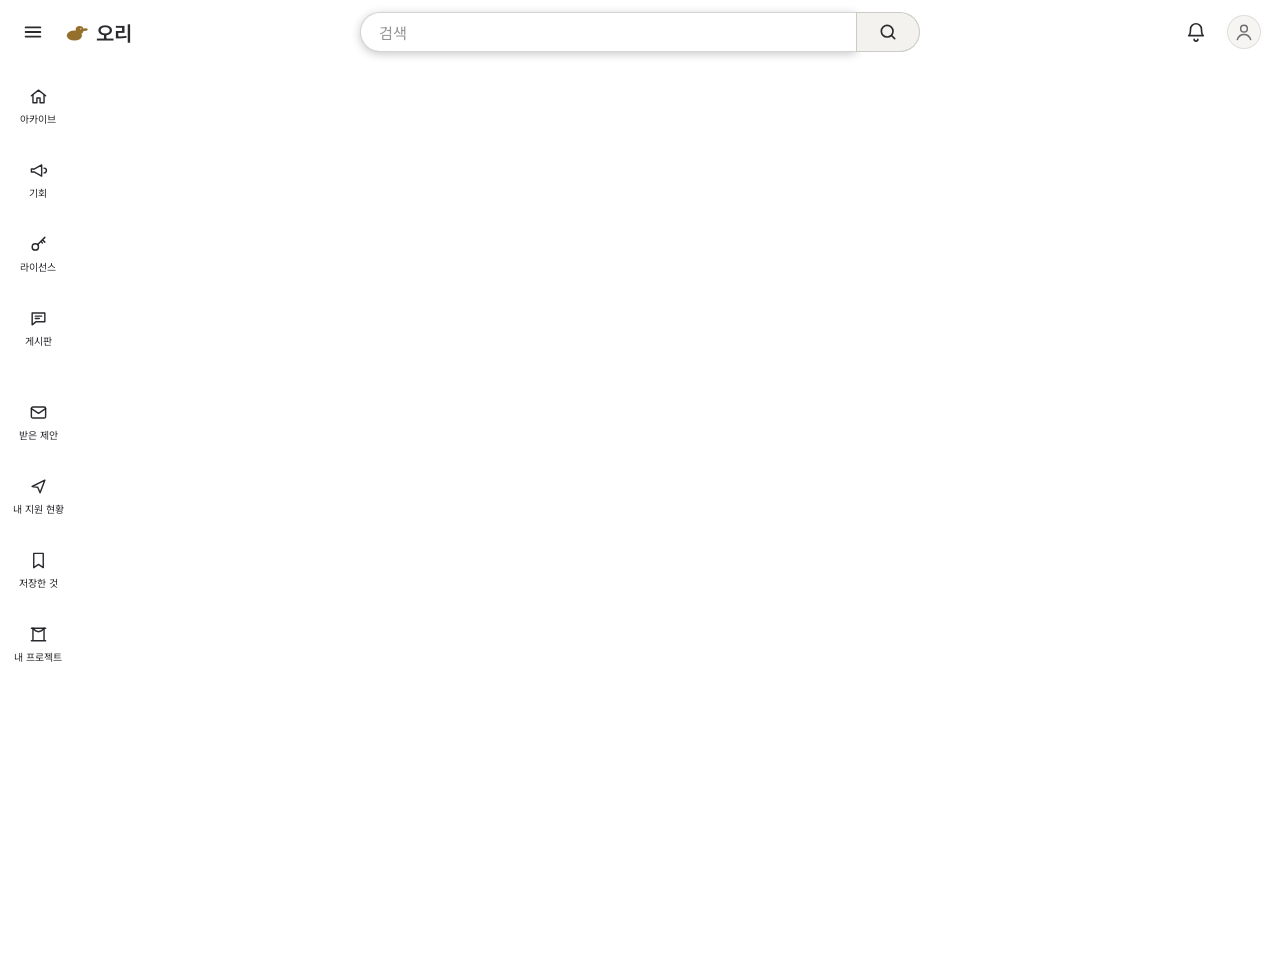
==== commit 77f84a56: "이야기(작품·배역 탭)와 게시판: 종류별 글, 도움됐어요만, 신고·운영자 숨김 - 작품·배역 페이지 "이야기" 탭 + 홈 미리보기, 게시판(#board) 피드 - 반응은 도움됐어요" ====
--- a/gongyon-db.html
+++ b/gongyon-db.html
@@ -14,7 +14,7 @@
 <script>try{var t=localStorage.getItem("ori-theme");if(t==="light"||t==="dark")document.documentElement.setAttribute("data-theme",t);}catch(e){}</script>
 <link rel="icon" href="assets/favicon.svg" type="image/svg+xml">
 <link rel="stylesheet" href="https://fonts.googleapis.com/css2?family=Noto+Sans+KR:wght@300;400;500;700&display=swap">
-<link rel="stylesheet" href="assets/css/site.css?v=20261023c">
+<link rel="stylesheet" href="assets/css/site.css?v=20261024c">
 </head>
 <body>
 
@@ -56,6 +56,7 @@
       <button type="button" class="rail-item" id="rail-home" onclick="goHome()"><svg class="ico" width="22" height="22" viewBox="0 0 24 24" fill="none" stroke="currentColor" stroke-width="1.8" stroke-linecap="round" stroke-linejoin="round" aria-hidden="true"><path d="M3 11l9-7 9 7"/><path d="M5 10v10h5v-6h4v6h5V10"/></svg><span>아카이브</span></button>
       <button type="button" class="rail-item" id="rail-match" onclick="goProjectBrowse()"><svg class="ico" width="22" height="22" viewBox="0 0 24 24" fill="none" stroke="currentColor" stroke-width="1.8" stroke-linecap="round" stroke-linejoin="round" aria-hidden="true"><path d="M3 10v4h4l9 5V5L7 10z"/><path d="M19 9a3 3 0 0 1 0 6"/></svg><span>기회</span></button>
       <button type="button" class="rail-item" id="rail-license" onclick="goLicenses()"><svg class="ico" width="22" height="22" viewBox="0 0 24 24" fill="none" stroke="currentColor" stroke-width="1.8" stroke-linecap="round" stroke-linejoin="round" aria-hidden="true"><circle cx="8" cy="15" r="4"/><path d="M11 12l9-9M17 6l3 3M15 8l2 2"/></svg><span>라이선스</span></button>
+      <button type="button" class="rail-item" id="rail-board" onclick="goBoard()"><svg class="ico" width="22" height="22" viewBox="0 0 24 24" fill="none" stroke="currentColor" stroke-width="1.8" stroke-linecap="round" stroke-linejoin="round" aria-hidden="true"><path d="M4 5h16v11H9l-5 4z"/><path d="M8 9h8M8 12h5"/></svg><span>게시판</span></button>
     </div>
     <div class="rail-sec">
       <button type="button" class="rail-item" id="rail-offers" onclick="goOffers()"><svg class="ico" width="22" height="22" viewBox="0 0 24 24" fill="none" stroke="currentColor" stroke-width="1.8" stroke-linecap="round" stroke-linejoin="round" aria-hidden="true"><rect x="3" y="5" width="18" height="14" rx="2"/><path d="M3 7l9 6 9-6"/></svg><span>받은 제안</span></button>
@@ -89,6 +90,7 @@
       </div>
       <div class="tb-right">
         <button type="button" class="tb-icon tb-search-toggle" onclick="document.body.classList.toggle('search-open');var i=$('gs-input');if(i&&document.body.classList.contains('search-open'))i.focus();" aria-label="검색 열기"><svg width="22" height="22" viewBox="0 0 24 24" fill="none" stroke="currentColor" stroke-width="2" stroke-linecap="round" aria-hidden="true"><circle cx="11" cy="11" r="7"/><path d="M20 20l-3.5-3.5"/></svg></button>
+        <a class="tb-icon" id="tb-admin" href="admin.html" hidden aria-label="오리 어드민" title="오리 어드민"><svg width="22" height="22" viewBox="0 0 24 24" fill="none" stroke="currentColor" stroke-width="1.8" stroke-linecap="round" stroke-linejoin="round" aria-hidden="true"><circle cx="12" cy="12" r="3"/><path d="M19 12a7 7 0 0 0-.1-1.2l2-1.5-2-3.4-2.3.9a7 7 0 0 0-2.1-1.2L14 3h-4l-.5 2.6a7 7 0 0 0-2.1 1.2l-2.3-.9-2 3.4 2 1.5a7 7 0 0 0 0 2.4l-2 1.5 2 3.4 2.3-.9a7 7 0 0 0 2.1 1.2L10 21h4l.5-2.6a7 7 0 0 0 2.1-1.2l2.3.9 2-3.4-2-1.5c.1-.4.1-.8.1-1.2z"/></svg></a>
         <div class="bell-wrap">
           <button type="button" class="tb-icon" id="bell-btn" onclick="toggleBell(event)" aria-label="알림"><svg width="22" height="22" viewBox="0 0 24 24" fill="none" stroke="currentColor" stroke-width="1.8" stroke-linecap="round" stroke-linejoin="round" aria-hidden="true"><path d="M6 9a6 6 0 1 1 12 0c0 6 2 7 2 7H4s2-1 2-7"/><path d="M10 20a2 2 0 0 0 4 0"/></svg><b class="bell-badge" id="bell-n" hidden></b></button>
           <div class="bell-dd" id="bell-dd"></div>
@@ -253,43 +255,45 @@
   <button class="mob-tab" id="mobt-home" onclick="goHome()"><svg class="ico" width="22" height="22" viewBox="0 0 24 24" fill="none" stroke="currentColor" stroke-width="1.8" stroke-linecap="round" stroke-linejoin="round" aria-hidden="true"><path d="M3 11l9-7 9 7"/><path d="M5 10v10h5v-6h4v6h5V10"/></svg>아카이브</button>
   <button class="mob-tab" id="mobt-match" onclick="goProjectBrowse()"><svg class="ico" width="22" height="22" viewBox="0 0 24 24" fill="none" stroke="currentColor" stroke-width="1.8" stroke-linecap="round" stroke-linejoin="round" aria-hidden="true"><path d="M3 10v4h4l9 5V5L7 10z"/><path d="M19 9a3 3 0 0 1 0 6"/></svg>기회</button>
   <button class="mob-tab" id="mobt-license" onclick="goLicenses()"><svg class="ico" width="22" height="22" viewBox="0 0 24 24" fill="none" stroke="currentColor" stroke-width="1.8" stroke-linecap="round" stroke-linejoin="round" aria-hidden="true"><circle cx="8" cy="15" r="4"/><path d="M11 12l9-9M17 6l3 3M15 8l2 2"/></svg>라이선스</button>
+  <button class="mob-tab" id="mobt-board" onclick="goBoard()"><svg class="ico" width="22" height="22" viewBox="0 0 24 24" fill="none" stroke="currentColor" stroke-width="1.8" stroke-linecap="round" stroke-linejoin="round" aria-hidden="true"><path d="M4 5h16v11H9l-5 4z"/><path d="M8 9h8M8 12h5"/></svg>게시판</button>
   <button class="mob-tab" id="mobt-make" onclick="goMake()"><svg class="ico" width="22" height="22" viewBox="0 0 24 24" fill="none" stroke="currentColor" stroke-width="1.8" stroke-linecap="round" stroke-linejoin="round" aria-hidden="true"><path d="M3 4h18M3 20h18M5 4v16M19 4v16"/><path d="M5 4c2.5 3.5 4.5 4.5 7 4.5S16.5 7.5 19 4"/></svg>내 프로젝트</button>
   <button class="mob-tab" id="mobt-offers" onclick="goOffers()"><svg class="ico" width="22" height="22" viewBox="0 0 24 24" fill="none" stroke="currentColor" stroke-width="1.8" stroke-linecap="round" stroke-linejoin="round" aria-hidden="true"><rect x="3" y="5" width="18" height="14" rx="2"/><path d="M3 7l9 6 9-6"/></svg>받은 제안</button>
   <button class="mob-tab" id="mobt-apply" onclick="goMyApply()"><svg class="ico" width="22" height="22" viewBox="0 0 24 24" fill="none" stroke="currentColor" stroke-width="1.8" stroke-linecap="round" stroke-linejoin="round" aria-hidden="true"><path d="M4 12l16-8-6 16-3-7z"/></svg>내 지원</button>
 </nav>
 
 <script src="https://cdn.jsdelivr.net/npm/@supabase/supabase-js@2"></script>
-<script src="assets/js/config.js?v=20261023c"></script>
-<script src="assets/js/site/core.js?v=20261023c"></script>
-<script src="assets/js/site/filters.js?v=20261023c"></script>
-<script src="assets/js/site/detail.js?v=20261023c"></script>
-<script src="assets/js/site/account.js?v=20261023c"></script>
-<script src="assets/js/site/edit-request.js?v=20261023c"></script>
-<script src="assets/js/site/mypage.js?v=20261023c"></script>
-<script src="assets/js/site/troupe-shows.js?v=20261023c"></script>
-<script src="assets/js/site/my-history.js?v=20261023c"></script>
-<script src="assets/js/site/project.js?v=20261023c"></script>
-<script src="assets/js/site/project-home.js?v=20261023c"></script>
-<script src="assets/js/site/project-dashboard.js?v=20261023c"></script>
-<script src="assets/js/site/project-budget.js?v=20261023c"></script>
-<script src="assets/js/site/project-props.js?v=20261023c"></script>
-<script src="assets/js/site/project-schedule.js?v=20261023c"></script>
-<script src="assets/js/site/project-wizard.js?v=20261023c"></script>
-<script src="assets/js/site/project-browse.js?v=20261023c"></script>
-<script src="assets/js/site/licenses.js?v=20261023c"></script>
-<script src="assets/js/site/mine.js?v=20261023c"></script>
-<script src="assets/js/site/pages.js?v=20261023c"></script>
-<script src="assets/js/site/home.js?v=20261023c"></script>
-<script src="assets/js/site/shows.js?v=20261023c"></script>
-<script src="assets/js/site/works.js?v=20261023c"></script>
-<script src="assets/js/site/roles.js?v=20261023c"></script>
-<script src="assets/js/site/people.js?v=20261023c"></script>
-<script src="assets/js/site/troupes.js?v=20261023c"></script>
-<script src="assets/js/site/venues.js?v=20261023c"></script>
-<script src="assets/js/site/peek.js?v=20261023c"></script>
-<script src="assets/js/site/make.js?v=20261023c"></script>
-<script src="assets/js/site/bridges.js?v=20261023c"></script>
-<script src="assets/js/site/reviews.js?v=20261023c"></script>
-<script src="assets/js/site/router.js?v=20261023c"></script>
+<script src="assets/js/config.js?v=20261024c"></script>
+<script src="assets/js/site/core.js?v=20261024c"></script>
+<script src="assets/js/site/filters.js?v=20261024c"></script>
+<script src="assets/js/site/detail.js?v=20261024c"></script>
+<script src="assets/js/site/account.js?v=20261024c"></script>
+<script src="assets/js/site/edit-request.js?v=20261024c"></script>
+<script src="assets/js/site/mypage.js?v=20261024c"></script>
+<script src="assets/js/site/troupe-shows.js?v=20261024c"></script>
+<script src="assets/js/site/my-history.js?v=20261024c"></script>
+<script src="assets/js/site/project.js?v=20261024c"></script>
+<script src="assets/js/site/project-home.js?v=20261024c"></script>
+<script src="assets/js/site/project-dashboard.js?v=20261024c"></script>
+<script src="assets/js/site/project-budget.js?v=20261024c"></script>
+<script src="assets/js/site/project-props.js?v=20261024c"></script>
+<script src="assets/js/site/project-schedule.js?v=20261024c"></script>
+<script src="assets/js/site/project-wizard.js?v=20261024c"></script>
+<script src="assets/js/site/project-browse.js?v=20261024c"></script>
+<script src="assets/js/site/licenses.js?v=20261024c"></script>
+<script src="assets/js/site/mine.js?v=20261024c"></script>
+<script src="assets/js/site/talk.js?v=20261024c"></script>
+<script src="assets/js/site/pages.js?v=20261024c"></script>
+<script src="assets/js/site/home.js?v=20261024c"></script>
+<script src="assets/js/site/shows.js?v=20261024c"></script>
+<script src="assets/js/site/works.js?v=20261024c"></script>
+<script src="assets/js/site/roles.js?v=20261024c"></script>
+<script src="assets/js/site/people.js?v=20261024c"></script>
+<script src="assets/js/site/troupes.js?v=20261024c"></script>
+<script src="assets/js/site/venues.js?v=20261024c"></script>
+<script src="assets/js/site/peek.js?v=20261024c"></script>
+<script src="assets/js/site/make.js?v=20261024c"></script>
+<script src="assets/js/site/bridges.js?v=20261024c"></script>
+<script src="assets/js/site/reviews.js?v=20261024c"></script>
+<script src="assets/js/site/router.js?v=20261024c"></script>
 </body>
 </html>
--- a/assets/css/site.css
+++ b/assets/css/site.css
@@ -1608,6 +1608,7 @@
 .tb-left{display:flex;align-items:center;gap:0.5rem;flex-shrink:0}
 .tb-right{display:flex;align-items:center;gap:0.35rem;flex-shrink:0;margin-left:auto}
 .tb-icon{position:relative;display:flex;align-items:center;justify-content:center;width:40px;height:40px;border-radius:50%;border:none;background:none;color:var(--text);cursor:pointer}
+.tb-icon[hidden]{display:none}
 .tb-icon:hover{background:rgba(var(--ink),0.1)}
 .tb-search-toggle{display:none}
 .top-bar-title{margin:0 0.6rem 0 0.2rem;font-size:1.25rem}
@@ -1869,10 +1870,10 @@
 /* 보드: 본문 한 장에 들어가게 (스크롤 없음) */
 body.pj-fit main{height:calc(100vh - 64px);min-height:0;overflow:hidden;padding:0.9rem 1.6rem 1.4rem;display:flex;flex-direction:column}
 body.pj-fit .pj-shell{flex:1;min-height:0;display:flex;flex-direction:column}
-.pj-board-wrap{flex:1;min-height:0;display:flex;align-items:center;justify-content:center}
+.pj-board-wrap{flex:1;min-height:0;display:flex;align-items:flex-start;justify-content:center;padding-top:clamp(0.2rem,2.5vh,1.6rem)}
 body.pj-fit .pj-crumb{margin-bottom:0}
-.pjb-stage{display:flex;flex-direction:column;width:min(1240px,100%);height:min(100%,calc(var(--rows) * 172px + 5.2rem))}
-.pjb-title{flex-shrink:0;margin:0 0 1.1rem;font-size:clamp(1.9rem,3.2vw,2.8rem);font-weight:700;line-height:1.15;letter-spacing:-0.02em;color:var(--text);white-space:nowrap;overflow:hidden;text-overflow:ellipsis;animation:pjb-title .5s cubic-bezier(.2,.8,.2,1)}
+.pjb-stage{display:flex;flex-direction:column;width:min(1240px,100%);height:min(100%,calc(var(--rows) * 172px + 9rem))}
+.pjb-title{flex-shrink:0;margin:0 0 1.8rem;font-size:clamp(1.9rem,3.2vw,2.8rem);font-weight:700;line-height:1.15;letter-spacing:-0.02em;color:var(--text);white-space:nowrap;overflow:hidden;text-overflow:ellipsis;animation:pjb-title .5s cubic-bezier(.2,.8,.2,1)}
 @keyframes pjb-title{from{opacity:0;transform:translateY(8px)}to{opacity:1;transform:none}}
 .pjb-board{flex:1;min-height:0;display:grid;grid-template-columns:repeat(var(--cols),minmax(0,1fr));grid-template-rows:repeat(var(--rows),minmax(0,1fr));gap:12px}
 .pjb{position:relative;display:flex;flex-direction:column;min-width:0;min-height:0;overflow:hidden;padding:0.95rem 1rem 0.9rem;border:1px solid var(--line);border-radius:14px;background:var(--bg2);color:var(--text);font-family:inherit;text-align:left;cursor:pointer;transition:border-color var(--dur-fast,150ms),transform var(--dur-fast,150ms),background-color var(--dur-fast,150ms)}
@@ -1982,7 +1983,7 @@
 .mine-title{margin:0;font-size:clamp(1.6rem,2.6vw,2.2rem);font-weight:700;letter-spacing:-0.02em;color:var(--text)}
 .mine-sub{margin:0.35rem 0 0;font-size:0.88rem;color:var(--muted)}
 .mine-empty{padding:4rem 1rem}
-.mine-empty-t{font-size:1rem;color:var(--text);margin-bottom:0.35rem}
+.mine-empty-t{font-size:1rem;color:var(--text);margin-bottom:1rem}
 .mine-empty-s{font-size:0.82rem;color:var(--muted);margin-bottom:1rem}
 .mine-note{margin-top:0.3rem;font-size:0.72rem;color:rgba(255,255,255,0.8);display:-webkit-box;-webkit-line-clamp:2;-webkit-box-orient:vertical;overflow:hidden;white-space:normal!important}
 .opp-pc-ph .mine-note{color:var(--muted)}
@@ -2048,3 +2049,87 @@
 .lic-form .wd-cta,.lic-form .wd-done{background:var(--bg)}
 .lic-fine{margin:1rem 0 0;font-size:0.76rem;line-height:1.55;color:var(--faint)}
 @media(max-width:768px){.lic-top{flex-direction:column;gap:1rem}.lic-poster{width:120px}.lic-track{grid-template-columns:1fr;gap:0.7rem}.lic-track li{flex-direction:row;align-items:center}.lic-track li::after{display:none}.lic-apply{padding:1.1rem}.lic-want-row{gap:0.6rem}}
+
+/* ══ 프로젝트 보드: 단계 탭 · 상자 고르기 · 끌어서 순서 (10/24) ══ */
+.pjb-bar{position:relative;flex-shrink:0;display:flex;align-items:center;gap:0.8rem;margin-bottom:1rem}
+.pjb-tabs{display:flex;gap:0.5rem;overflow-x:auto;scrollbar-width:none}
+.pjb-tabs::-webkit-scrollbar{display:none}
+.pjb-tabs button{flex-shrink:0;display:inline-flex;align-items:center;gap:0.4rem;height:34px;padding:0 0.95rem;border:none;border-radius:8px;background:rgba(var(--ink),0.08);color:var(--text);font-family:inherit;font-size:0.88rem;font-weight:500;cursor:pointer}
+.pjb-tabs button:hover{background:rgba(var(--ink),0.15)}
+.pjb-tabs button.active{background:var(--chip-on-bg);color:var(--chip-on-fg)}
+.pjb-pick-btn{margin-left:auto;flex-shrink:0;display:inline-flex;align-items:center;gap:0.4rem;height:34px;padding:0 0.85rem;border:none;border-radius:8px;background:none;color:var(--muted);font-family:inherit;font-size:0.84rem;cursor:pointer}
+.pjb-pick-btn:hover{background:rgba(var(--ink),0.08);color:var(--text)}
+.pjb-pick-btn .ico{width:16px;height:16px}
+.pjb-picker{position:absolute;right:0;top:42px;z-index:300;display:grid;grid-template-columns:repeat(3,minmax(150px,1fr));gap:0.4rem 1.2rem;width:min(620px,92vw);padding:1rem 1.1rem 0.9rem;border-radius:14px;background:var(--bg2);box-shadow:0 18px 50px rgba(0,0,0,0.4),0 0 0 1px var(--line)}
+.pjb-picker[hidden]{display:none}
+.pjb-pick-h{margin-bottom:0.35rem;font-size:0.74rem;color:var(--faint)}
+.pjb-pick-i{display:flex;align-items:center;gap:0.5rem;padding:0.32rem 0;font-size:0.86rem;color:var(--text);cursor:pointer}
+.pjb-pick-i input{accent-color:var(--accent);width:16px;height:16px}
+.pjb-pick-i span{display:inline-flex;align-items:center;gap:0.4rem}
+.pjb-pick-i .ico{width:15px;height:15px;color:var(--muted)}
+.pjb-pick-reset{grid-column:1/-1;justify-self:end;margin-top:0.4rem;padding:0.3rem 0.6rem;border:none;border-radius:6px;background:none;color:var(--muted);font-family:inherit;font-size:0.78rem;cursor:pointer}
+.pjb-pick-reset:hover{background:rgba(var(--ink),0.08);color:var(--text)}
+.pjb-board{position:relative}
+.pjb{touch-action:none;user-select:none;-webkit-user-select:none}
+.pjb-dragging{z-index:20;cursor:grabbing;box-shadow:0 22px 50px rgba(0,0,0,0.4)}
+.pjb-sorting .pjb:not(.pjb-dragging){pointer-events:none}
+.pjb-none{grid-column:1/-1;display:flex;align-items:center;justify-content:center}
+.pj-dateband{display:flex;align-items:baseline;flex-wrap:wrap;gap:0.4rem 1rem;margin-bottom:1.4rem;padding:1rem 1.2rem;border-radius:12px;background:var(--bg2)}
+.pj-dateband-d{font-size:1.6rem;font-weight:700;color:var(--text)}
+.pj-dateband-s{font-size:0.9rem;color:var(--muted)}
+@media(max-width:768px){.pjb-title{margin-bottom:0.8rem}.pjb-bar{margin-bottom:0.6rem}.pjb-tabs button{height:30px;padding:0 0.7rem;font-size:0.78rem}.pjb-pick-btn{font-size:0;gap:0;padding:0 0.5rem}.pjb-picker{grid-template-columns:1fr 1fr;right:-0.4rem}}
+
+/* ══ 이야기 · 게시판 (10/24) ══ */
+body.sec-board main{padding-top:0.6rem}
+.board-nx{max-width:860px;margin:0 auto}
+.talk-top{display:flex;align-items:center;flex-wrap:wrap;gap:0.4rem 1rem;margin-bottom:0.6rem}
+.talk-chips{position:static;margin:0;padding:0;flex:1;min-width:0}
+.talk-sort{display:flex;gap:2px;padding:2px;border-radius:9px;background:rgba(var(--ink),0.08)}
+.talk-sort button{height:28px;padding:0 0.7rem;border:none;border-radius:7px;background:none;color:var(--muted);font-family:inherit;font-size:0.78rem;cursor:pointer}
+.talk-sort button.on{background:var(--bg);color:var(--text);box-shadow:0 1px 3px rgba(0,0,0,0.2)}
+.talk-write{margin:0.4rem 0 1.4rem;padding:0.9rem 1rem;border-radius:12px;background:var(--bg2)}
+.talk-kinds{display:flex;flex-wrap:wrap;gap:0.4rem;margin-bottom:0.6rem}
+.talk-kind{display:inline-flex;align-items:center;height:22px;padding:0 0.55rem;border:none;border-radius:6px;font-family:inherit;font-size:0.72rem;font-weight:500;background:rgba(var(--ink),0.08);color:var(--muted)}
+button.talk-kind{height:30px;padding:0 0.8rem;font-size:0.82rem;cursor:pointer}
+.talk-kind.k-해석{--k:#8fb4e8}.talk-kind.k-연기{--k:#e8a38f}.talk-kind.k-연출{--k:#c69be8}.talk-kind.k-제작{--k:#8fd0b0}.talk-kind.k-질문{--k:#e8cf8f}.talk-kind.k-정보{--k:#8fd0b0}.talk-kind.k-자유{--k:#b8b8c0}
+.talk-kind[class*="k-"]{color:color-mix(in srgb,var(--k) 75%,var(--text));background:color-mix(in srgb,var(--k) 16%,transparent)}
+button.talk-kind.on{background:var(--k);color:#16161a}
+.talk-title-in,.talk-in{width:100%;box-sizing:border-box;padding:0.65rem 0.8rem;border:1px solid var(--line);border-radius:9px;background:var(--field);color:var(--text);font-family:inherit;font-size:0.9rem;line-height:1.55}
+.talk-title-in{margin-bottom:0.5rem;font-weight:500}
+.talk-in{resize:vertical;min-height:78px}
+.talk-title-in:focus,.talk-in:focus{outline:none;border-color:var(--accent)}
+.talk-write-row{display:flex;justify-content:flex-end;margin-top:0.5rem}
+.talk-list{display:flex;flex-direction:column}
+.talk-post{padding:1rem 0.2rem;border-bottom:1px solid var(--line)}
+.talk-meta{display:flex;align-items:center;flex-wrap:wrap;gap:0.3rem 0.55rem;font-size:0.76rem;color:var(--muted)}
+.talk-meta b{color:var(--text);font-weight:500}
+.talk-ctx{color:var(--accent);cursor:pointer}
+.talk-ctx:hover{text-decoration:underline}
+.talk-t{margin:0.45rem 0 0;font-size:1rem;font-weight:700;color:var(--text)}
+.talk-b{margin-top:0.45rem;font-size:0.92rem;line-height:1.65;color:var(--text);word-break:keep-all;overflow-wrap:anywhere}
+.talk-acts{display:flex;align-items:center;flex-wrap:wrap;gap:0.2rem 0.6rem;margin-top:0.6rem}
+.talk-help{display:inline-flex;align-items:center;gap:0.35rem;height:28px;padding:0 0.7rem;border:1px solid var(--line-strong);border-radius:14px;background:none;color:var(--muted);font-family:inherit;font-size:0.76rem;cursor:pointer;transition:transform var(--dur-fast,150ms)}
+.talk-help:hover:not(:disabled){color:var(--text);border-color:var(--text)}
+.talk-help.on{border-color:transparent;background:color-mix(in srgb,var(--accent) 22%,transparent);color:var(--accent)}
+.talk-help:active:not(:disabled){transform:scale(0.95)}
+.talk-help:disabled{opacity:0.55;cursor:default}
+.talk-help.sm{height:24px;padding:0 0.55rem;font-size:0.72rem}
+.talk-link{padding:0.2rem 0.3rem;border:none;background:none;color:var(--muted);font-family:inherit;font-size:0.76rem;cursor:pointer}
+.talk-link:hover{color:var(--text)}
+.talk-admin{color:var(--st-alert)}
+.talk-hid{padding:0 0.4rem;border-radius:4px;background:rgba(var(--ink),0.12);font-size:0.7rem}
+.talk-rep{color:var(--st-alert);font-size:0.72rem}
+.hidden-post{opacity:0.55}
+.talk-replies{margin:0.7rem 0 0 0.8rem;padding-left:0.9rem;border-left:2px solid var(--line)}
+.talk-reply{padding:0.55rem 0}
+.talk-reply .talk-b{font-size:0.86rem}
+.talk-reply-write{display:flex;gap:0.5rem;margin-top:0.4rem}
+.talk-reply-write input{flex:1;min-width:0;height:34px;padding:0 0.8rem;border:1px solid var(--line);border-radius:17px;background:var(--field);color:var(--text);font-family:inherit;font-size:0.84rem}
+.talk-reply-write input:focus{outline:none;border-color:var(--accent)}
+.talk-empty{padding:2rem 0;text-align:center;font-size:0.86rem;color:var(--muted)}
+.talk-prev{display:flex;flex-direction:column;gap:0.45rem}
+.talk-mini{display:flex;align-items:center;gap:0.55rem;min-width:0;font-size:0.86rem}
+.talk-mini-b{flex:1;min-width:0;color:var(--text);white-space:nowrap;overflow:hidden;text-overflow:ellipsis}
+.talk-mini-h{flex-shrink:0;font-size:0.72rem;color:var(--muted)}
+.talk-more{align-self:flex-start;margin-top:0.2rem}
+@media(max-width:768px){.talk-write{padding:0.75rem}.talk-replies{margin-left:0.2rem;padding-left:0.7rem}}
